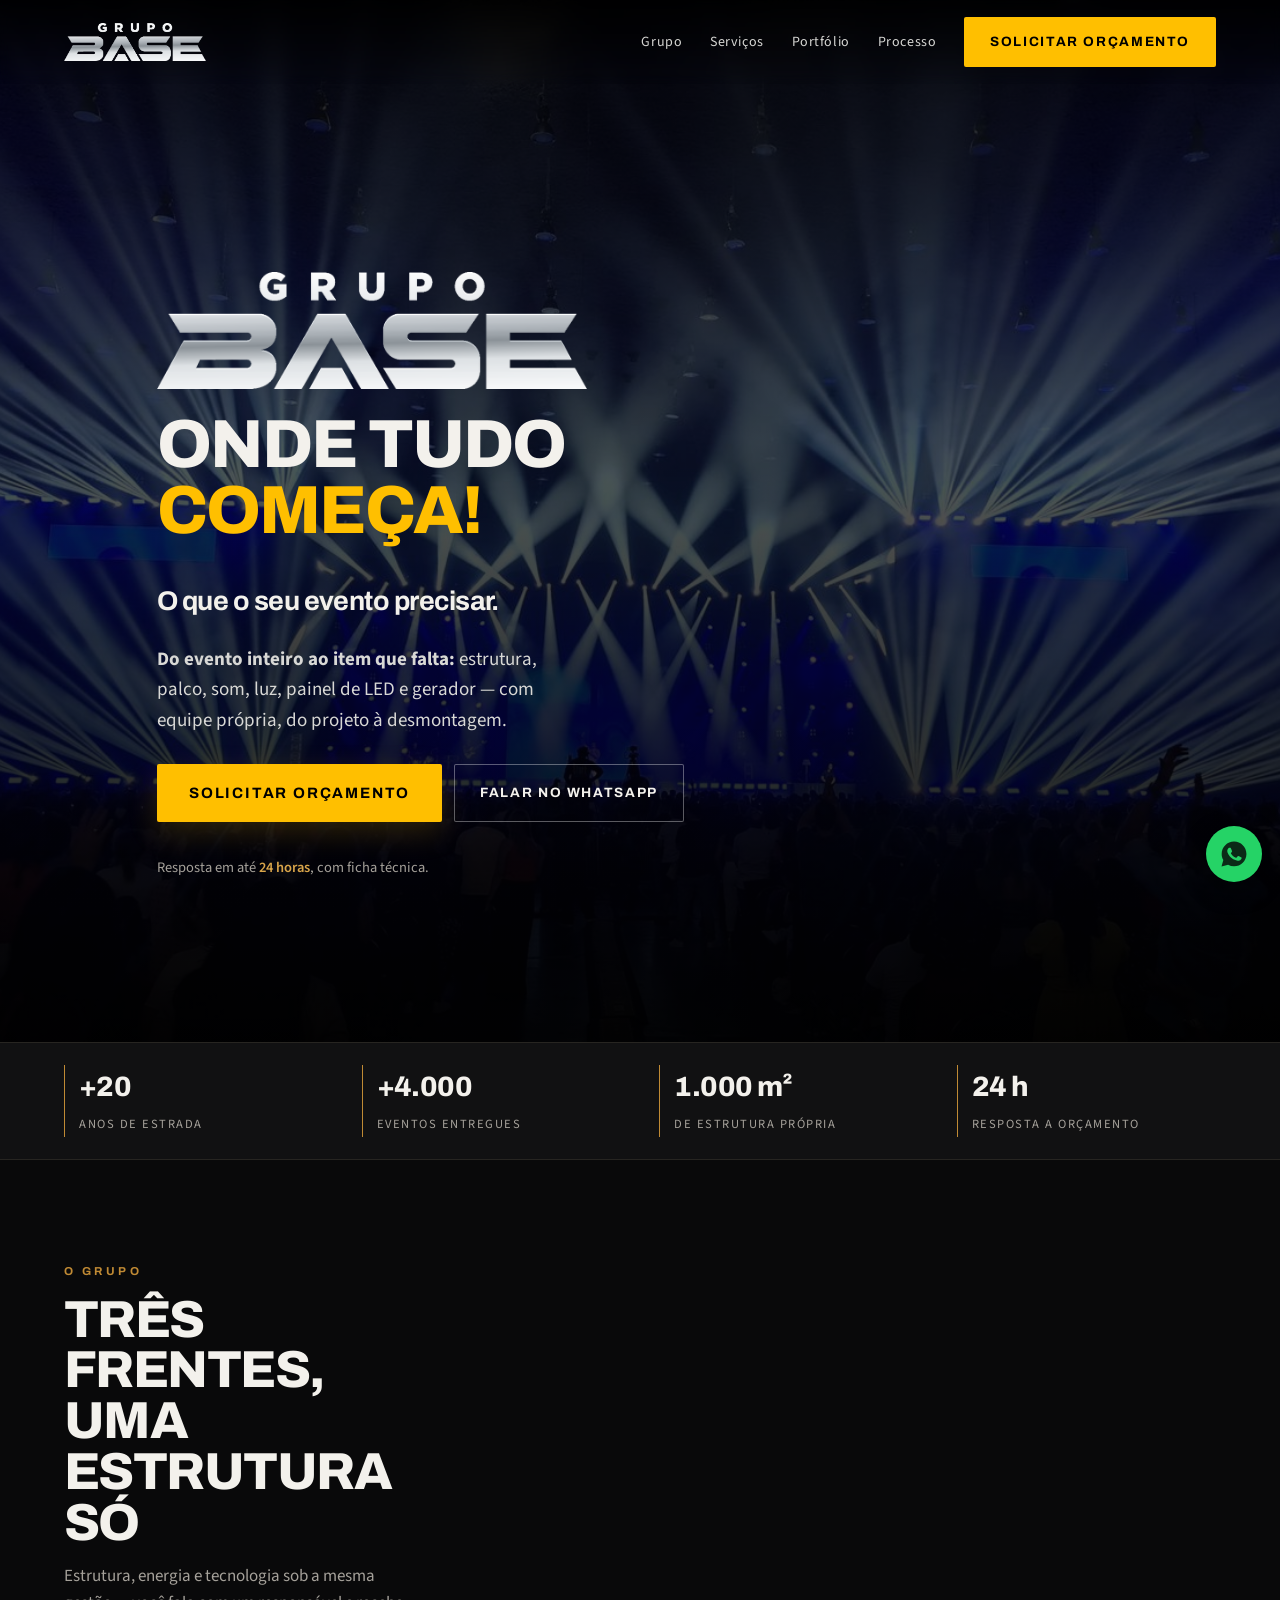
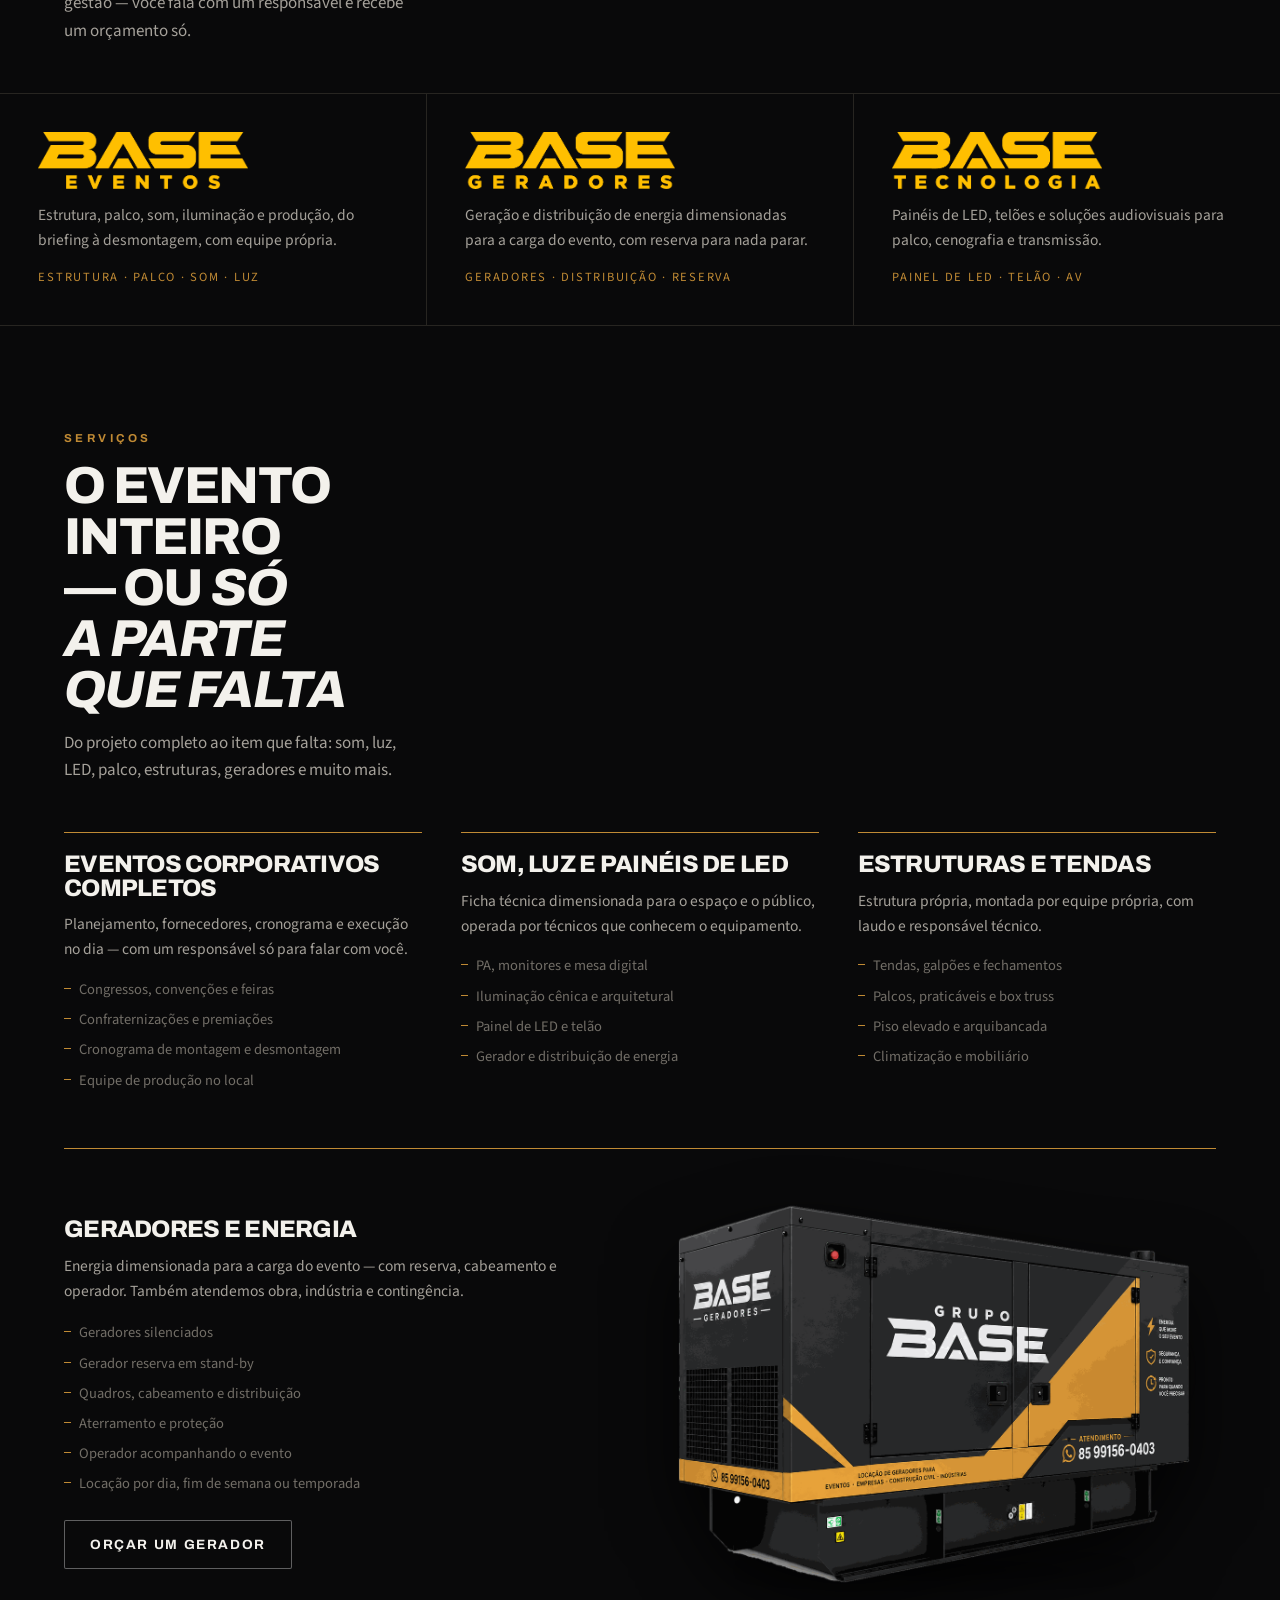
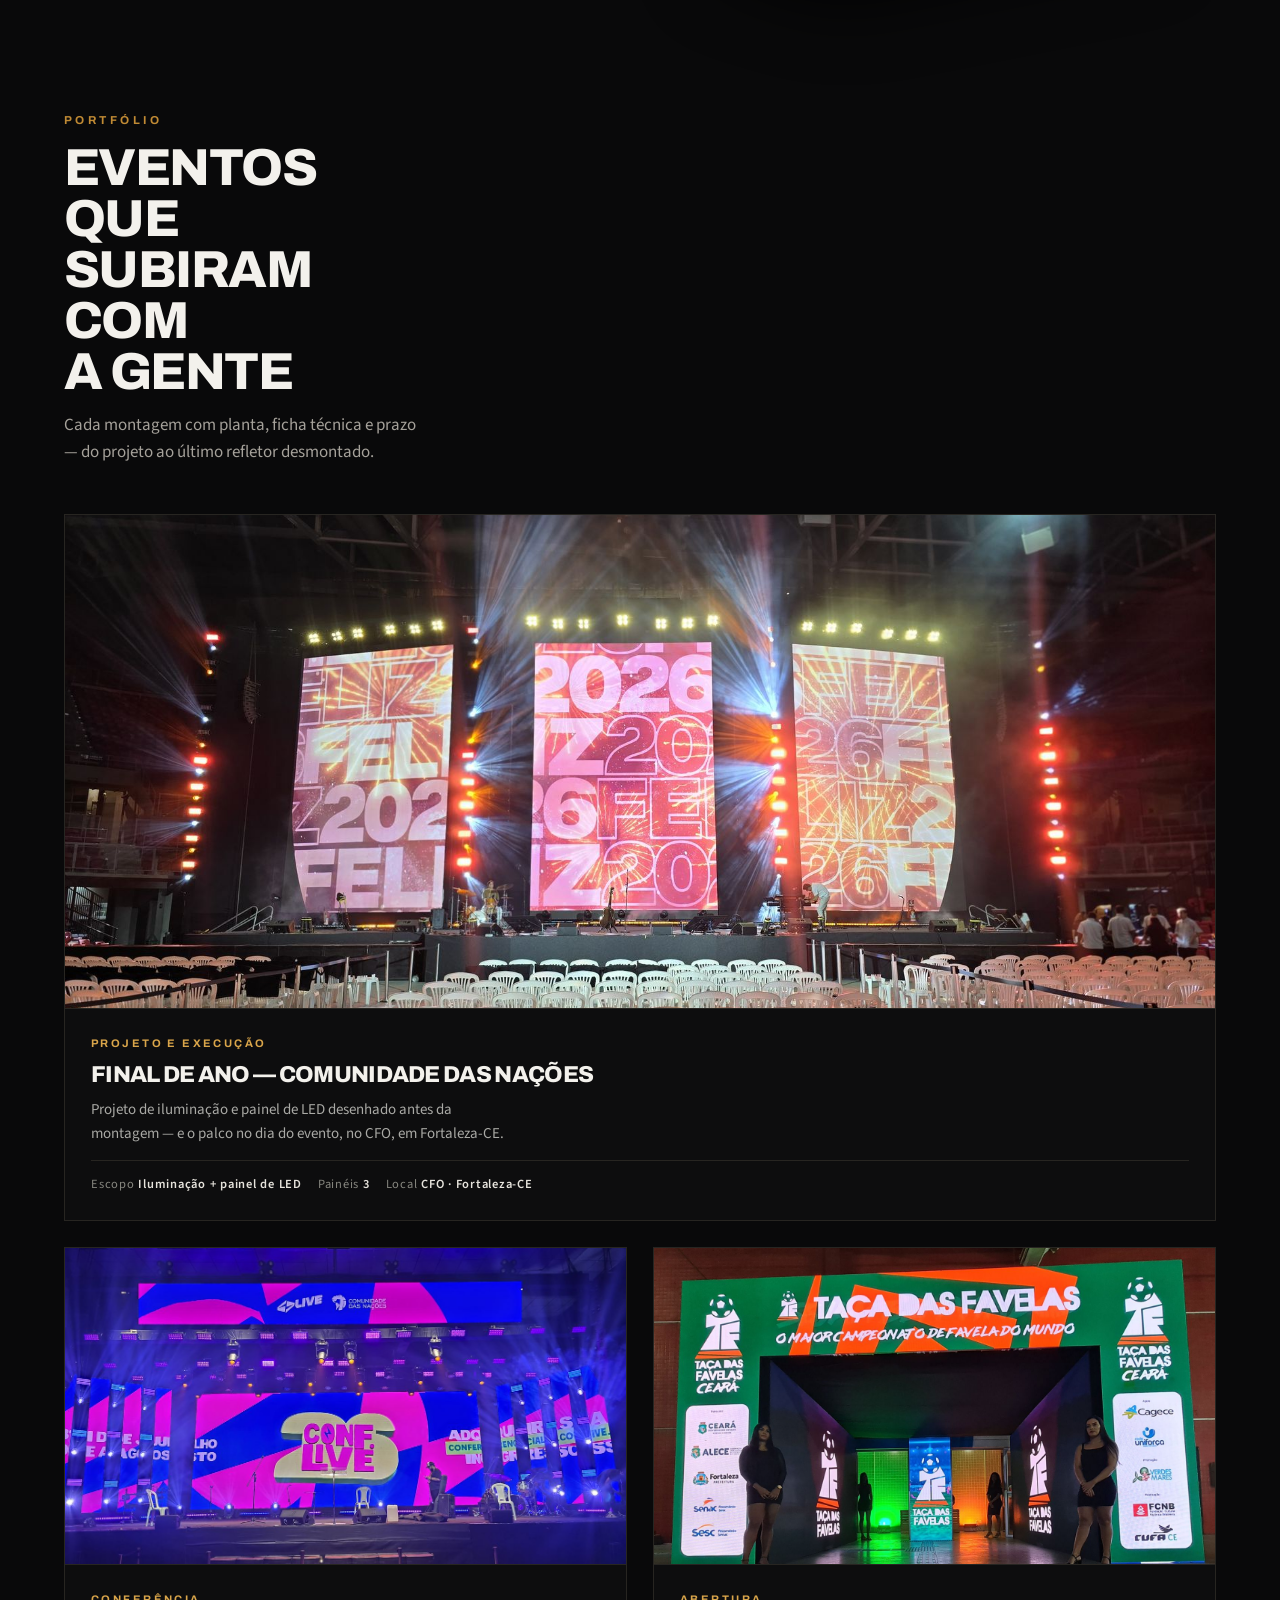
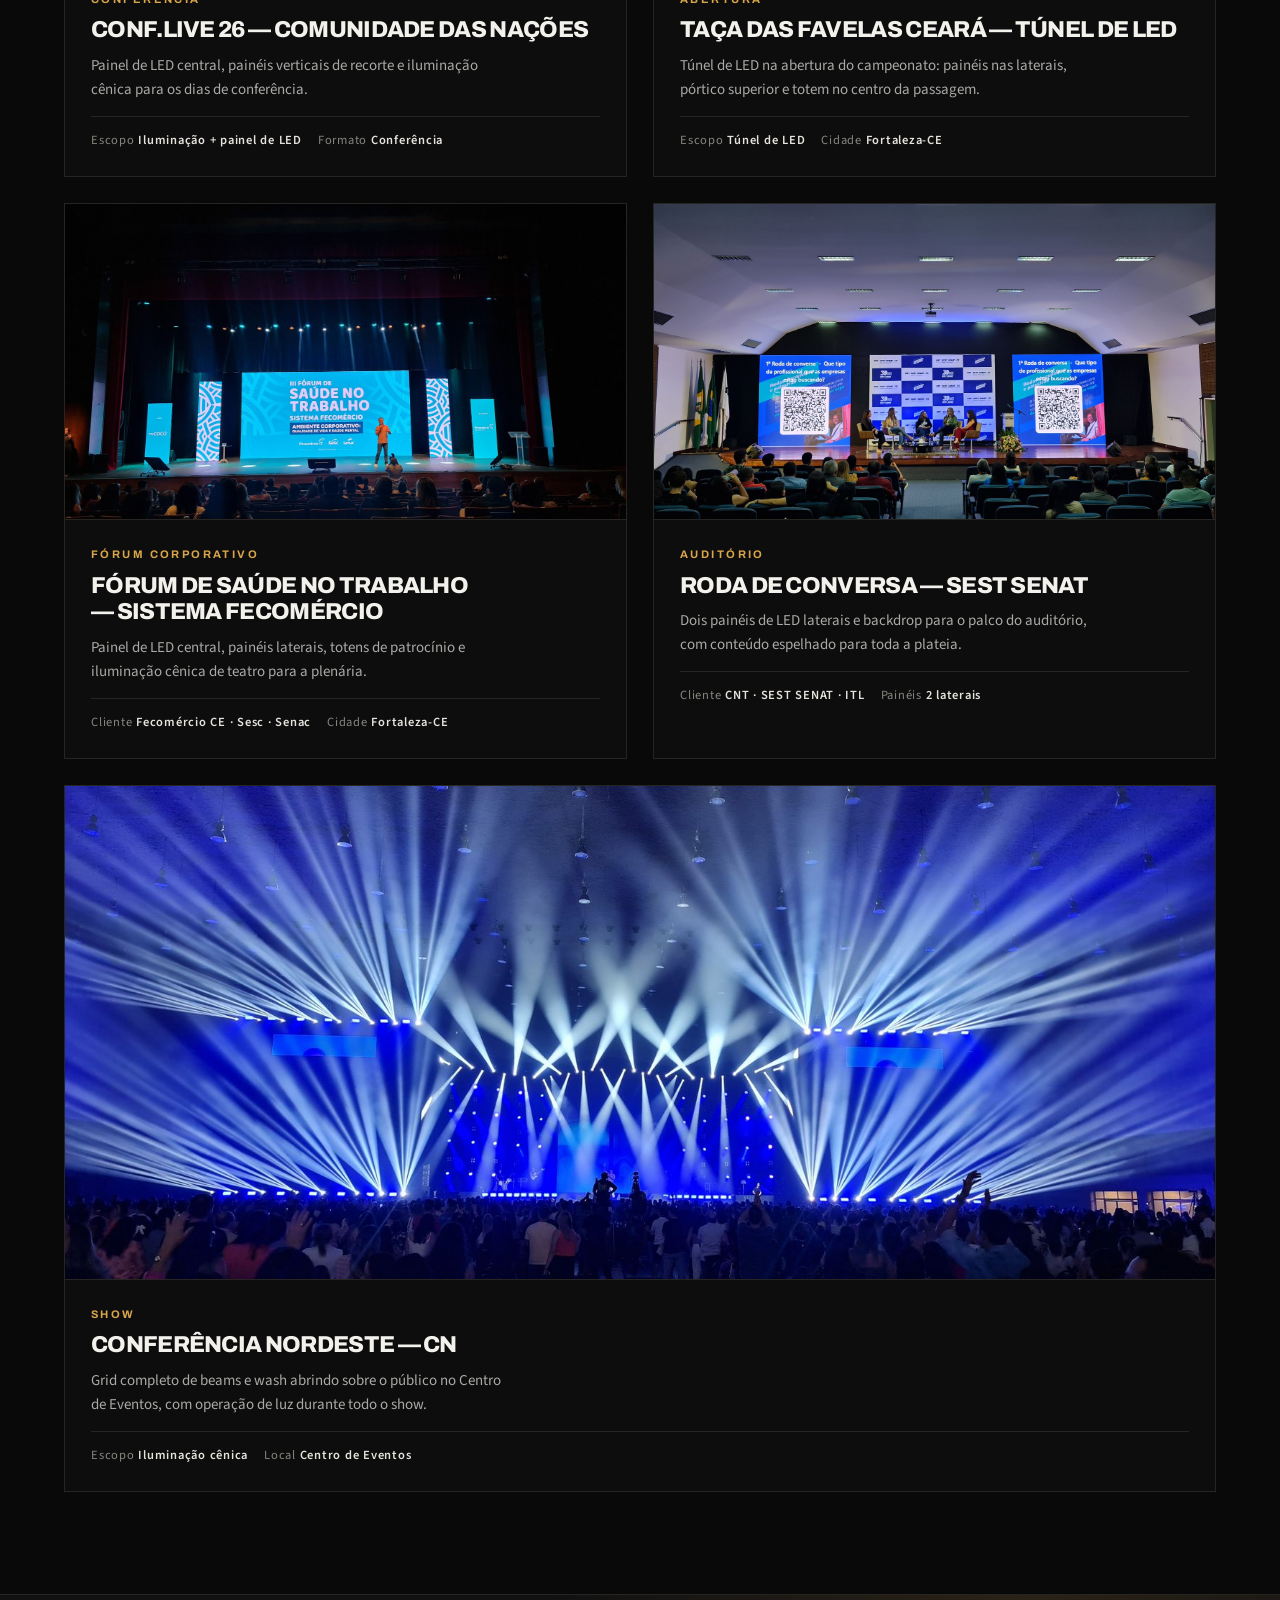
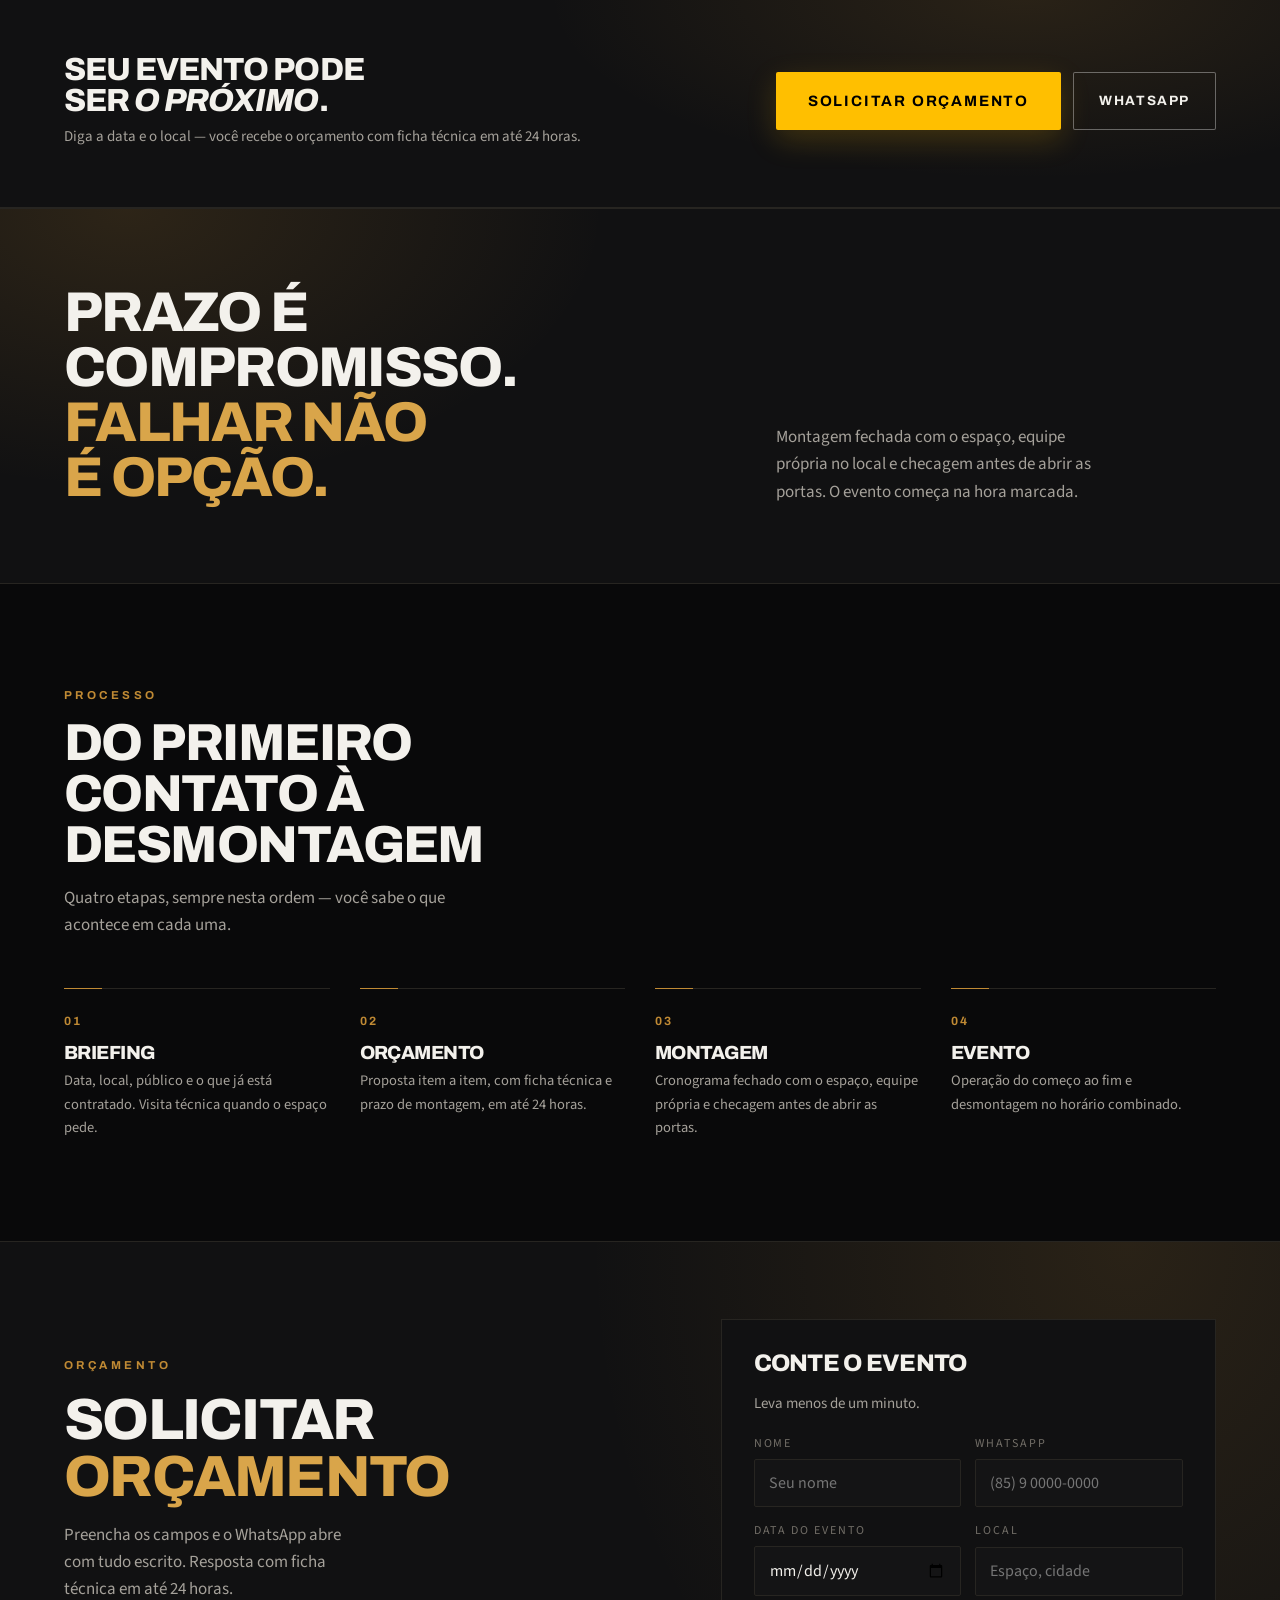
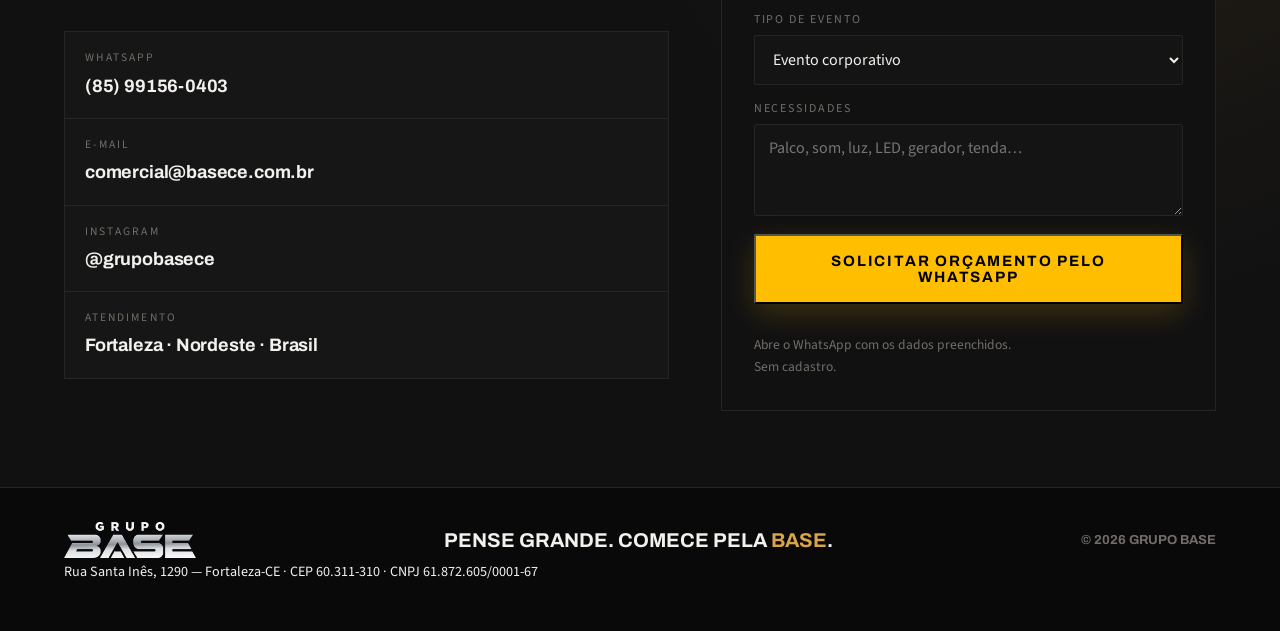
==== index.html @ 8da683ae "Bloco de geradores com a foto da maquina - Foto do gerador recortada do fundo branco, com brilho amb" ====
<!DOCTYPE html>
<html lang="pt-BR">
<head>
<meta charset="utf-8">
<meta name="viewport" content="width=device-width, initial-scale=1">
<title>Grupo BASE — Estrutura, palco, som, luz e LED para eventos</title>
<meta name="description" content="Grupo BASE — do evento inteiro ao item que falta: estrutura, palco, som, luz, painel de LED e gerador, com equipe própria. Orçamento com ficha técnica em até 24 horas.">
<meta name="theme-color" content="#09090A">
<meta name="author" content="Grupo BASE">
<link rel="canonical" href="https://www.basece.com.br/">
<meta property="og:type" content="website">
<meta property="og:site_name" content="Grupo BASE">
<meta property="og:title" content="Grupo BASE — Onde tudo começa!">
<meta property="og:description" content="Do evento inteiro ao item que falta: estrutura, palco, som, luz, painel de LED e gerador, com equipe própria.">
<meta property="og:locale" content="pt_BR">
<meta property="og:url" content="https://www.basece.com.br/">
<meta property="og:image" content="https://www.basece.com.br/assets/img/og-cover.jpg">
<meta name="twitter:card" content="summary_large_image">
<meta name="twitter:title" content="Grupo BASE — Onde tudo começa!">
<meta name="twitter:description" content="Do evento inteiro ao item que falta: estrutura, palco, som, luz, painel de LED e gerador.">
<meta name="twitter:image" content="https://www.basece.com.br/assets/img/og-cover.jpg">
<link rel="icon" href="assets/img/favicon.png" type="image/png">
<link rel="apple-touch-icon" href="assets/img/apple-touch-icon.png">
<link rel="manifest" href="site.webmanifest">
<link rel="preconnect" href="https://fonts.googleapis.com">
<link rel="preconnect" href="https://fonts.gstatic.com" crossorigin>
<link rel="stylesheet" href="https://fonts.googleapis.com/css2?family=Archivo:wght@500;700;800&family=Source+Sans+3:wght@300;400;600&display=swap">
<link rel="stylesheet" href="assets/css/site.css">
<script type="application/ld+json">
{
  "@context": "https://schema.org",
  "@type": "LocalBusiness",
  "name": "Grupo BASE",
  "description": "Estrutura, palco, som, luz, painel de LED e gerador para eventos, com equipe própria.",
  "url": "https://www.basece.com.br/",
  "email": "comercial@basece.com.br",
  "telephone": "+55-85-99156-0403",
  "image": "https://www.basece.com.br/assets/img/og-cover.jpg",
  "areaServed": ["Fortaleza", "Ceará", "Nordeste", "Brasil"],
  "address": {
    "@type": "PostalAddress",
    "streetAddress": "Rua Santa Inês, 1290",
    "postalCode": "60311-310",
    "addressLocality": "Fortaleza",
    "addressRegion": "CE",
    "addressCountry": "BR"
  }
}
</script>
</head>
<body>

<header class="nav"><div class="wrap nav-in">
  <a class="mk mk--nav" href="#topo" aria-label="Grupo BASE"><img src="assets/img/logo-grupo-base.png" alt="Grupo BASE" width="966" height="261"></a>
  <a class="l" href="#grupo">Grupo</a>
  <a class="l" href="#servicos">Serviços</a>
  <a class="l" href="#trabalhos">Portfólio</a>
  <a class="l" href="#processo">Processo</a>
  <a class="btn" href="#orcamento">Solicitar orçamento</a>
</div></header>

<main id="topo">
  <section class="hero">
    <div class="hero-bg"><img src="assets/img/portfolio/conferencia-nordeste.jpg" alt="Grid de luz abrindo sobre o público na Conferência Nordeste"></div>
    <div class="wrap hero-in">
      <span class="mk mk--hero"><img src="assets/img/logo-grupo-base.png" alt="Grupo BASE" width="966" height="261"></span>
      <h1>Onde tudo <em>começa!</em></h1>
      <p class="precisa">O que o seu evento precisar.</p>
      <p class="posic"><strong>Do evento inteiro ao item que falta:</strong> estrutura, palco, som, luz, painel de LED e gerador — com equipe própria, do projeto à desmontagem.</p>
      <div class="acts">
        <a class="btn big" href="#orcamento">Solicitar orçamento</a>
        <a class="btn ghost" href="https://wa.me/5585991560403?text=Ol%C3%A1%21%20Gostaria%20de%20um%20or%C3%A7amento%20para%20um%20evento." target="_blank" rel="noopener">Falar no WhatsApp</a>
      </div>
      <p class="nota">Resposta em até <b>24 horas</b>, com ficha técnica.</p>
    </div>
  </section>

  <div class="ticker"><div class="wrap ticker-in">
    <div class="tk"><b>+20</b><span>anos de estrada</span></div><div class="tk"><b>+4.000</b><span>eventos entregues</span></div><div class="tk"><b>1.000 m²</b><span>de estrutura própria</span></div><div class="tk"><b>24 h</b><span>resposta a orçamento</span></div>
  </div></div>

  <section id="grupo" style="padding-bottom:0"><div class="wrap">
    <div class="head"><span class="eyebrow">O Grupo</span><h2>Três frentes, uma estrutura só</h2>
      <p>Estrutura, energia e tecnologia sob a mesma gestão — você fala com um responsável e recebe um orçamento só.</p></div>
  </div>
  <div class="brands"><article class="brand"><img src="assets/img/marca-eventos.png" alt="Base Eventos"><p>Estrutura, palco, som, iluminação e produção, do briefing à desmontagem, com equipe própria.</p><span>Estrutura · Palco · Som · Luz</span></article><article class="brand"><img src="assets/img/marca-geradores.png" alt="Base Geradores"><p>Geração e distribuição de energia dimensionadas para a carga do evento, com reserva para nada parar.</p><span>Geradores · Distribuição · Reserva</span></article><article class="brand"><img src="assets/img/marca-tecnologia.png" alt="Base Tecnologia"><p>Painéis de LED, telões e soluções audiovisuais para palco, cenografia e transmissão.</p><span>Painel de LED · Telão · AV</span></article></div></section>

  <section id="servicos"><div class="wrap">
    <div class="head"><span class="eyebrow">Serviços</span><h2>O evento inteiro — ou <em>só a parte que falta</em></h2>
      <p>Do projeto completo ao item que falta: som, luz, LED, palco, estruturas, geradores e muito mais.</p></div>
    <div class="svcs"><article class="svc"><h3>Eventos corporativos completos</h3><p>Planejamento, fornecedores, cronograma e execução no dia — com um responsável só para falar com você.</p><ul><li>Congressos, convenções e feiras</li><li>Confraternizações e premiações</li><li>Cronograma de montagem e desmontagem</li><li>Equipe de produção no local</li></ul></article><article class="svc"><h3>Som, luz e painéis de LED</h3><p>Ficha técnica dimensionada para o espaço e o público, operada por técnicos que conhecem o equipamento.</p><ul><li>PA, monitores e mesa digital</li><li>Iluminação cênica e arquitetural</li><li>Painel de LED e telão</li><li>Gerador e distribuição de energia</li></ul></article><article class="svc"><h3>Estruturas e tendas</h3><p>Estrutura própria, montada por equipe própria, com laudo e responsável técnico.</p><ul><li>Tendas, galpões e fechamentos</li><li>Palcos, praticáveis e box truss</li><li>Piso elevado e arquibancada</li><li>Climatização e mobiliário</li></ul></article><article class="svc svc--wide">
          <div class="svc-wide-txt">
            <h3>Geradores e energia</h3>
            <p>Energia dimensionada para a carga do evento — com reserva, cabeamento e operador. Também atendemos obra, indústria e contingência.</p>
            <ul><li>Geradores silenciados</li><li>Gerador reserva em stand-by</li><li>Quadros, cabeamento e distribuição</li><li>Aterramento e proteção</li><li>Operador acompanhando o evento</li><li>Locação por dia, fim de semana ou temporada</li></ul>
            <a class="btn ghost svc-wide-cta" href="#orcamento">Orçar um gerador</a>
          </div>
          <figure class="svc-wide-foto">
            <img loading="lazy" src="assets/img/gerador-base.png" alt="Gerador silenciado da frota Base Geradores, com a identidade do Grupo BASE" width="1100" height="811">
          </figure>
        </article></div>
  </div></section>

  <section id="trabalhos" style="padding-top:0"><div class="wrap">
    <div class="head"><span class="eyebrow">Portfólio</span><h2>Eventos que subiram com a gente</h2>
      <p>Cada montagem com planta, ficha técnica e prazo — do projeto ao último refletor desmontado.</p></div>
    <div class="reel">
              <a class="shotcard tall" href="#orcamento">
          <figure><img loading="lazy" src="assets/img/portfolio/cn-final-ano-execucao.jpg" alt="Final de ano — Comunidade das Nações"></figure>
          <div class="ov"><span class="k">Projeto e execução</span><h3>Final de ano — Comunidade das Nações</h3>
            <p>Projeto de iluminação e painel de LED desenhado antes da montagem — e o palco no dia do evento, no CFO, em Fortaleza-CE.</p><div class="fx"><span>Escopo <b>Iluminação + painel de LED</b></span><span>Painéis <b>3</b></span><span>Local <b>CFO · Fortaleza-CE</b></span></div></div>
        </a>
      <div class="row2">        <a class="shotcard " href="#orcamento">
          <figure><img loading="lazy" src="assets/img/portfolio/conf-live-26.jpg" alt="CONF.LIVE 26 — Comunidade das Nações"></figure>
          <div class="ov"><span class="k">Conferência</span><h3>CONF.LIVE 26 — Comunidade das Nações</h3>
            <p>Painel de LED central, painéis verticais de recorte e iluminação cênica para os dias de conferência.</p><div class="fx"><span>Escopo <b>Iluminação + painel de LED</b></span><span>Formato <b>Conferência</b></span></div></div>
        </a>        <a class="shotcard " href="#orcamento">
          <figure><img loading="lazy" src="assets/img/portfolio/taca-favelas-tunel-led.jpg" alt="Taça das Favelas Ceará — túnel de LED"></figure>
          <div class="ov"><span class="k">Abertura</span><h3>Taça das Favelas Ceará — túnel de LED</h3>
            <p>Túnel de LED na abertura do campeonato: painéis nas laterais, pórtico superior e totem no centro da passagem.</p><div class="fx"><span>Escopo <b>Túnel de LED</b></span><span>Cidade <b>Fortaleza-CE</b></span></div></div>
        </a></div>
      <div class="row2">        <a class="shotcard " href="#orcamento">
          <figure><img loading="lazy" src="assets/img/portfolio/forum-saude-fecomercio.jpg" alt="Fórum de Saúde no Trabalho — Sistema Fecomércio"></figure>
          <div class="ov"><span class="k">Fórum corporativo</span><h3>Fórum de Saúde no Trabalho — Sistema Fecomércio</h3>
            <p>Painel de LED central, painéis laterais, totens de patrocínio e iluminação cênica de teatro para a plenária.</p><div class="fx"><span>Cliente <b>Fecomércio CE · Sesc · Senac</b></span><span>Cidade <b>Fortaleza-CE</b></span></div></div>
        </a>        <a class="shotcard " href="#orcamento">
          <figure><img loading="lazy" src="assets/img/portfolio/sest-senat.jpg" alt="Roda de conversa — SEST SENAT"></figure>
          <div class="ov"><span class="k">Auditório</span><h3>Roda de conversa — SEST SENAT</h3>
            <p>Dois painéis de LED laterais e backdrop para o palco do auditório, com conteúdo espelhado para toda a plateia.</p><div class="fx"><span>Cliente <b>CNT · SEST SENAT · ITL</b></span><span>Painéis <b>2 laterais</b></span></div></div>
        </a></div>
              <a class="shotcard tall" href="#orcamento">
          <figure><img loading="lazy" src="assets/img/portfolio/conferencia-nordeste.jpg" alt="Conferência Nordeste — CN"></figure>
          <div class="ov"><span class="k">Show</span><h3>Conferência Nordeste — CN</h3>
            <p>Grid completo de beams e wash abrindo sobre o público no Centro de Eventos, com operação de luz durante todo o show.</p><div class="fx"><span>Escopo <b>Iluminação cênica</b></span><span>Local <b>Centro de Eventos</b></span></div></div>
        </a>
    </div>
  </div></section>

  <div class="ctaband"><div class="wrap ctaband-in">
    <div><h3>Seu evento pode ser <em>o próximo</em>.</h3>
      <p>Diga a data e o local — você recebe o orçamento com ficha técnica em até 24 horas.</p></div>
    <div class="acts">
      <a class="btn big" href="#orcamento">Solicitar orçamento</a>
      <a class="btn ghost" href="https://wa.me/5585991560403?text=Ol%C3%A1%21%20Gostaria%20de%20um%20or%C3%A7amento%20para%20um%20evento." target="_blank" rel="noopener">WhatsApp</a>
    </div>
  </div></div>

  <div class="claim"><div class="wrap claim-in">
    <h2>Prazo é compromisso. <em>Falhar não é opção.</em></h2>
    <p>Montagem fechada com o espaço, equipe própria no local e checagem antes de abrir as portas. O evento começa na hora marcada.</p>
  </div></div>

  <section id="processo"><div class="wrap">
    <div class="head"><span class="eyebrow">Processo</span><h2>Do primeiro contato à desmontagem</h2>
      <p>Quatro etapas, sempre nesta ordem — você sabe o que acontece em cada uma.</p></div>
    <div class="flow">
      <div class="st"><b></b><h3>Briefing</h3><p>Data, local, público e o que já está contratado. Visita técnica quando o espaço pede.</p></div><div class="st"><b></b><h3>Orçamento</h3><p>Proposta item a item, com ficha técnica e prazo de montagem, em até 24 horas.</p></div><div class="st"><b></b><h3>Montagem</h3><p>Cronograma fechado com o espaço, equipe própria e checagem antes de abrir as portas.</p></div><div class="st"><b></b><h3>Evento</h3><p>Operação do começo ao fim e desmontagem no horário combinado.</p></div>
    </div>
  </div></section>

  <div class="cta" id="orcamento"><div class="wrap cta-in">
    <div>
      <span class="eyebrow">Orçamento</span>
      <h2 style="margin-top:14px">Solicitar <em>orçamento</em></h2>
      <p>Preencha os campos e o WhatsApp abre com tudo escrito. Resposta com ficha técnica em até 24 horas.</p>
      <div class="rows" style="margin-top:28px">
        <a href="https://wa.me/5585991560403?text=Ol%C3%A1%21%20Gostaria%20de%20um%20or%C3%A7amento%20para%20um%20evento." target="_blank" rel="noopener"><span>WhatsApp</span><b>(85) 99156-0403</b></a>
        <a href="mailto:comercial@basece.com.br"><span>E-mail</span><b>comercial@basece.com.br</b></a>
        <a href="https://instagram.com/grupobasece" target="_blank" rel="noopener"><span>Instagram</span><b>@grupobasece</b></a>
        <div><span>Atendimento</span><b>Fortaleza · Nordeste · Brasil</b></div>
      </div>
    </div>
    <div class="form-wrap">
      <h3>Conte o evento</h3>
      <p class="sub">Leva menos de um minuto.</p>
      <form class="form" id="form-orcamento">
        <div class="duo">
          <label>Nome<input name="nome" type="text" required placeholder="Seu nome"></label>
          <label>WhatsApp<input name="whats" type="tel" required placeholder="(85) 9 0000-0000"></label>
        </div>
        <div class="duo">
          <label>Data do evento<input name="data" type="date"></label>
          <label>Local<input name="local" type="text" placeholder="Espaço, cidade"></label>
        </div>
        <label>Tipo de evento
          <select name="tipo">
            <option>Evento corporativo</option><option>Congresso ou convenção</option>
            <option>Confraternização</option><option>Show</option><option>Feira</option>
            <option>Locação de gerador</option><option>Outro</option>
          </select>
        </label>
        <label>Necessidades<textarea name="necessidades" placeholder="Palco, som, luz, LED, gerador, tenda…"></textarea></label>
        <button class="btn big send" type="submit">Solicitar orçamento pelo WhatsApp</button>
        <p class="hint">Abre o WhatsApp com os dados preenchidos. Sem cadastro.</p>
      </form>
    </div>
  </div></div>
</main>

<a class="wafloat" href="https://wa.me/5585991560403?text=Ol%C3%A1%21%20Gostaria%20de%20um%20or%C3%A7amento%20para%20um%20evento." target="_blank" rel="noopener" aria-label="Falar no WhatsApp"><svg viewBox="0 0 24 24" aria-hidden="true"><path d="M12.04 2c-5.46 0-9.9 4.44-9.9 9.9 0 1.75.46 3.45 1.32 4.95L2 22l5.3-1.39a9.86 9.86 0 0 0 4.74 1.21h.01c5.46 0 9.9-4.44 9.9-9.9S17.5 2 12.04 2zm5.8 14.05c-.24.68-1.42 1.3-1.95 1.34-.52.05-1 .24-3.37-.7-2.84-1.12-4.63-3.98-4.77-4.17-.14-.19-1.14-1.51-1.14-2.88s.72-2.05.98-2.33c.26-.28.56-.35.75-.35h.54c.17 0 .41-.07.64.49.24.56.81 1.95.88 2.09.07.14.12.3.02.49-.1.19-.14.3-.28.47-.14.16-.3.36-.42.48-.14.14-.29.29-.12.57.17.28.74 1.22 1.59 1.98 1.09.97 2.01 1.27 2.29 1.41.28.14.45.12.61-.07.17-.19.7-.82.89-1.1.19-.28.37-.23.63-.14.26.09 1.64.77 1.92.91.28.14.47.21.54.33.07.12.07.68-.17 1.36z"/></svg></a>

<footer><div class="wrap">
  <div class="foot">
    <span class="mk mk--foot"><img src="assets/img/logo-grupo-base.png" alt="Grupo BASE" width="966" height="261"></span>
    <p class="sig">Pense grande. Comece pela <em>BASE</em>.</p>
    <p class="sig" style="font-size:13px;color:#726E67">© <span id="ano">2026</span> Grupo BASE</p>
  </div>
  <small>Rua Santa Inês, 1290 — Fortaleza-CE · CEP 60.311-310 · CNPJ 61.872.605/0001-67</small>
</div></footer>
<script src="assets/js/site.js" defer></script>
</body>
</html>
---- assets/css/site.css ----
:root{
  --bg:#09090A; --bg-2:#111112; --line:#272521; --line-soft:#1A1917;
  --ink:#F3F1EC; --mute:#A5A19A; --dim:#726E67;
  --y:#FFBF00; --amber:#C08A34; --amber-lt:#D9A54A;
  --disp:"Archivo","Arial Black",sans-serif; --sans:"Source Sans 3","Myriad Pro",Arial,sans-serif;
  --g:clamp(18px,5vw,76px); --max:1340px;
}
*{box-sizing:border-box}
body{margin:0;background:var(--bg);color:var(--ink);font-family:var(--sans);font-size:17px;line-height:1.6;-webkit-font-smoothing:antialiased}
img{max-width:100%;display:block}
p{margin:0}
a{color:inherit}
h1,h2,h3{margin:0;font-family:var(--disp);font-weight:800;line-height:.98;letter-spacing:-.03em;text-transform:uppercase;text-wrap:balance}
.wrap{max-width:var(--max);margin:0 auto;padding-inline:var(--g)}
.eyebrow{font-family:var(--disp);font-weight:700;font-size:11.5px;letter-spacing:.3em;text-transform:uppercase;color:var(--amber)}
.btn{display:inline-flex;align-items:center;gap:8px;font-family:var(--disp);font-weight:700;font-size:13.5px;letter-spacing:.12em;
  text-transform:uppercase;text-decoration:none;padding:14px 26px;background:var(--y);color:#000;border-radius:2px;transition:background .2s,color .2s}
.btn:hover{background:#fff}
.btn.ghost{background:transparent;color:var(--ink);box-shadow:inset 0 0 0 1px rgba(255,255,255,.35)}
.btn.ghost:hover{box-shadow:inset 0 0 0 1px var(--y);color:var(--y);background:transparent}

.nav{position:fixed;top:0;left:0;right:0;z-index:60;background:linear-gradient(180deg,rgba(0,0,0,.85),transparent);backdrop-filter:blur(6px)}
.nav-in{display:flex;align-items:center;gap:28px;min-height:84px}
.nav .mk{margin-right:auto}
.mk{display:inline-block;line-height:0;text-decoration:none}
.mk img{width:100%}
.mk .g{display:block;font-family:var(--disp);font-weight:700;text-transform:uppercase;line-height:1;margin-bottom:.2em;
  background:linear-gradient(168deg,#FDFDFD,#C9CDD1 28%,#80868C 54%,#555A5F 64%,#BFC4C8 84%,#EFF1F2);
  -webkit-background-clip:text;background-clip:text;color:transparent}
.mk--nav{width:142px}
.mk--nav .g{font-size:12.5px;letter-spacing:.3em}
.mk--hero{width:min(100%,430px)}
.mk--hero .g{font-size:clamp(13px,1.6vw,18px);letter-spacing:.34em}
.mk--foot{width:132px}
.mk--foot .g{font-size:12px;letter-spacing:.3em}
.nav a.l{font-size:14px;letter-spacing:.04em;text-decoration:none;color:#D6D6D3}
.nav a.l:hover{color:var(--y)}

/* hero cinematográfico */
.hero{position:relative;min-height:min(84vh,680px);display:grid;align-items:end;overflow:hidden;border-bottom:1px solid var(--line)}
.hero-bg{position:absolute;inset:0}
.hero-bg img{width:100%;height:100%;object-fit:cover;opacity:.52}
.hero-bg::after{content:"";position:absolute;inset:0;
  background:linear-gradient(180deg,rgba(0,0,0,.75) 0%,rgba(0,0,0,.35) 42%,rgba(0,0,0,.92) 100%)}
.hero-in{position:relative;padding-block:clamp(120px,16vw,170px) clamp(34px,5vw,60px);display:grid;gap:22px}

.hero h1{font-size:clamp(34px,5.6vw,68px);max-width:17ch}
.hero h1 em{font-style:normal;color:var(--y)}
.hero p{color:#D8D8D5;max-width:48ch;font-size:clamp(16px,1.6vw,19px)}
.acts{display:flex;flex-wrap:wrap;gap:12px;margin-top:6px}

.ticker{border-bottom:1px solid var(--line);background:var(--bg-2)}
.ticker-in{display:grid;grid-template-columns:repeat(4,1fr);gap:clamp(14px,3vw,40px);padding-block:22px}
.tk b{font-family:var(--disp);font-weight:800;font-size:clamp(20px,2.4vw,28px);color:var(--ink);display:block;font-variant-numeric:tabular-nums;letter-spacing:-.02em}
.tk span{font-size:12.5px;letter-spacing:.12em;text-transform:uppercase;color:var(--mute)}
.tk{padding-left:14px;border-left:1px solid var(--amber)}

section{padding-block:clamp(56px,8vw,112px)}
.head{display:grid;gap:14px;max-width:44ch;margin-bottom:clamp(28px,4vw,48px)}
.head h2{font-size:clamp(28px,4.6vw,52px)}
.head p{color:var(--mute)}

/* marcas em faixa */
.brands{display:grid;grid-template-columns:repeat(3,1fr);gap:1px;background:var(--line);border-block:1px solid var(--line)}
.brand{background:var(--bg);padding:clamp(26px,3vw,40px);display:grid;gap:14px;align-content:start;transition:background .3s}
.brand:hover{background:var(--bg-2)}
.brand img{width:min(100%,210px)}
.brand p{color:var(--mute);font-size:15.5px}
.brand span{font-size:12.5px;letter-spacing:.14em;text-transform:uppercase;color:var(--amber)}

/* trabalhos cinematográficos */
.reel{display:grid;gap:clamp(16px,2.2vw,26px)}
.row2{display:grid;grid-template-columns:1fr 1fr;gap:clamp(16px,2.2vw,26px)}
.shotcard{display:grid;grid-template-rows:auto 1fr;text-decoration:none;background:#0d0d0e;border:1px solid var(--line);overflow:hidden;transition:border-color .3s,background .3s}
.shotcard:hover{border-color:rgba(255,191,0,.34);background:#101011}
.shotcard figure{margin:0;overflow:hidden;background:#000}
.shotcard img{display:block;width:100%;height:auto;aspect-ratio:16/9;object-fit:cover;transition:transform .7s cubic-bezier(.2,.7,.2,1)}
.shotcard.tall img{aspect-ratio:21/9}
.shotcard:hover img{transform:scale(1.04)}
.shotcard .ov{padding:clamp(18px,2.1vw,26px);display:grid;align-content:start;border-top:1px solid var(--line)}
.shotcard .k{font-family:var(--disp);font-weight:700;font-size:11px;letter-spacing:.22em;text-transform:uppercase;color:var(--amber-lt)}
.shotcard h3{font-size:clamp(17px,1.8vw,23px);margin-top:9px;line-height:1.15}
.shotcard p{color:#A9A9A5;font-size:15px;margin-top:10px;max-width:60ch}
.shotcard .fx{display:flex;flex-wrap:wrap;gap:6px 16px;margin-top:14px;padding-top:13px;border-top:1px solid var(--line);font-size:12.5px;letter-spacing:.06em;color:#86867F}
.shotcard .fx b{color:#E6E3DC;font-weight:600}
.tall img{aspect-ratio:21/9}

/* serviços tipográficos */
.svcs{display:grid;grid-template-columns:repeat(3,1fr);gap:clamp(20px,3vw,44px)}
.svc{border-top:1px solid var(--amber);padding-top:20px}
.svc h3{font-size:clamp(19px,2.1vw,24px);margin-bottom:12px}
.svc p{color:var(--mute);font-size:15.5px}
.svc ul{margin:16px 0 0;padding:0;list-style:none;display:grid;gap:7px}
.svc li{font-size:14.5px;color:var(--dim);padding-left:15px;position:relative}
.svc li::before{content:"";position:absolute;left:0;top:10px;width:7px;height:1px;background:var(--amber)}

/* claim */
.claim{position:relative;border-block:1px solid var(--line);background:var(--bg-2);overflow:hidden}
.claim::before{content:"";position:absolute;inset:0;background:radial-gradient(60% 120% at 10% 0%,rgba(192,138,52,.16),transparent 62%)}
.claim-in{position:relative;padding-block:clamp(44px,6vw,86px);display:grid;grid-template-columns:1.2fr .8fr;gap:clamp(22px,4vw,52px);align-items:end}
.claim h2{font-size:clamp(28px,4.8vw,56px);max-width:15ch}
.claim h2 em{font-style:normal;color:var(--amber-lt)}
.claim p{color:var(--mute);max-width:40ch}

/* processo */
.flow{display:grid;grid-template-columns:repeat(4,1fr);gap:clamp(16px,2.4vw,30px);counter-reset:p}
.st{padding-top:18px;border-top:1px solid var(--line);position:relative}
.st::after{content:"";position:absolute;top:-1px;left:0;width:38px;height:1px;background:var(--amber)}
.st b{counter-increment:p;font-family:var(--disp);font-weight:700;font-size:12px;letter-spacing:.2em;color:var(--amber)}
.st b::before{content:"0" counter(p)}
.st h3{font-size:19px;margin:10px 0 7px}
.st p{color:var(--mute);font-size:14.5px}

/* contato amarelo */
.cta{background:var(--bg-2);color:var(--ink);border-top:1px solid var(--line);position:relative;overflow:hidden}
.cta::before{content:"";position:absolute;inset:0;background:radial-gradient(70% 130% at 88% 0%,rgba(192,138,52,.14),transparent 60%)}
.cta-in{position:relative;padding-block:clamp(44px,6vw,92px);display:grid;grid-template-columns:1.1fr .9fr;gap:clamp(24px,4vw,56px);align-items:center}
.cta h2{font-size:clamp(30px,5vw,58px);max-width:13ch;color:var(--ink)}
.cta h2 em{font-style:normal;color:var(--amber-lt)}
.cta p{margin-top:16px;color:var(--mute);max-width:38ch}

.rows{display:grid;gap:1px;background:var(--line);border:1px solid var(--line)}
.rows a,.rows div{background:#161617;padding:17px 20px;text-decoration:none;transition:background .2s}
.rows a:hover{background:#1F1F20}
.rows span{display:block;font-size:11.5px;letter-spacing:.18em;text-transform:uppercase;color:var(--dim);margin-bottom:4px}
.rows b{font-family:var(--disp);font-weight:700;font-size:18px;color:var(--ink);word-break:break-word;letter-spacing:-.01em}
.rows a:hover b{color:var(--amber-lt)}

footer{padding-block:34px 46px;border-top:1px solid var(--line)}
.foot{display:flex;flex-wrap:wrap;gap:18px 30px;align-items:center;justify-content:space-between}

.foot .sig{font-family:var(--disp);font-weight:700;font-size:clamp(15px,1.8vw,20px);text-transform:uppercase}
.foot .sig em{font-style:normal;color:var(--amber-lt)}
.foot small{display:block;margin-top:14px;color:var(--dim);font-size:13px}
a:focus-visible,.btn:focus-visible{outline:2px solid var(--y);outline-offset:3px}
@media (prefers-reduced-motion:reduce){*{transition:none!important}}
@media (max-width:900px){
  .nav a.l{display:none}
  .row2,.svcs,.claim-in,.cta-in,.brands{grid-template-columns:1fr}
  .flow{grid-template-columns:repeat(2,1fr)}
  .ticker-in{grid-template-columns:repeat(2,1fr);gap:18px}
}
@media (max-width:860px){
  /* no celular a foto aparece inteira e o texto vem embaixo */
  .tall img{aspect-ratio:16/10}
}
@media (max-width:560px){ .flow{grid-template-columns:1fr} }



/* ---- hero comercial ---- */
.hero .assin{font-family:var(--disp);font-weight:700;font-size:clamp(13px,1.5vw,16px);letter-spacing:.3em;
  text-transform:uppercase;color:var(--amber-lt);margin-top:4px}
.hero .precisa{font-family:var(--disp);font-weight:700;font-size:clamp(19px,2.3vw,27px);letter-spacing:-.02em;
  color:var(--ink);margin-top:14px}
.hero .nota{font-size:14.5px;color:var(--mute);margin-top:12px}
.hero .nota b{color:var(--amber-lt);font-weight:600}
.btn.big{font-size:15px;padding:17px 32px;box-shadow:0 10px 30px rgba(255,191,0,.18)}

/* ---- faixa de CTA repetida ---- */
.ctaband{border-block:1px solid var(--line);background:var(--bg-2);position:relative;overflow:hidden}
.ctaband::before{content:"";position:absolute;inset:0;background:radial-gradient(60% 140% at 80% 0%,rgba(192,138,52,.14),transparent 62%)}
.ctaband-in{position:relative;padding-block:clamp(34px,4.6vw,60px);display:flex;flex-wrap:wrap;gap:20px 32px;
  align-items:center;justify-content:space-between}
.ctaband h3{font-size:clamp(21px,2.8vw,32px);max-width:22ch}
.ctaband p{color:var(--mute);font-size:15px;margin-top:8px}
.ctaband .acts{margin-top:0}

/* ---- formulário ---- */
.form{display:grid;gap:14px}
.form .duo{display:grid;grid-template-columns:1fr 1fr;gap:14px}
.form label{display:grid;gap:6px;font-size:12px;letter-spacing:.16em;text-transform:uppercase;color:var(--dim)}
.form input,.form select,.form textarea{
  font-family:var(--sans);font-size:16px;color:var(--ink);background:#141415;
  border:1px solid var(--line);border-radius:2px;padding:12px 14px;width:100%}
.form textarea{min-height:92px;resize:vertical}
.form input:focus,.form select:focus,.form textarea:focus{outline:none;border-color:var(--amber);background:#17171A}
.form .send{margin-top:4px}
.form .hint{font-size:13.5px;color:var(--dim)}
.form-wrap{background:#111112;border:1px solid var(--line);padding:clamp(20px,3vw,32px)}
.form-wrap h3{font-size:clamp(19px,2.2vw,24px);margin-bottom:6px}
.form-wrap .sub{color:var(--mute);font-size:15px;margin-bottom:18px}

/* ---- whatsapp flutuante ---- */
.wafloat{position:fixed;right:18px;bottom:18px;z-index:80;width:56px;height:56px;border-radius:50%;
  background:#25D366;display:grid;place-items:center;box-shadow:0 8px 24px rgba(0,0,0,.45);transition:transform .2s}
.wafloat:hover{transform:scale(1.06)}
.wafloat svg{width:30px;height:30px;fill:#0B2A17}

@media (max-width:720px){
  .form .duo{grid-template-columns:1fr}
  .ctaband-in{flex-direction:column;align-items:flex-start}
}


/* card largo de geradores */
.svc--wide{grid-column:1/-1}
.svc--wide ul{columns:2;column-gap:32px}
.svc--wide li{break-inside:avoid}
@media (max-width:900px){ .svc--wide ul{columns:1} }

/* ---- correção: logo não pode estourar em flex/grid ---- */
.mk{max-width:100%;min-width:0;flex:0 0 auto}
.mk img{display:block;width:100%;height:auto;max-width:100%}
.nav-in{min-width:0}
.nav-in>*{min-width:0}
.hero-in>*{min-width:0;max-width:100%}
.mk--nav{width:clamp(108px,16vw,142px)}
.mk--hero{width:min(100%,430px)}
@media (max-width:560px){
  .mk--hero{width:min(100%,290px)}
  .mk--nav{width:104px}
  .nav-in{min-height:66px}
}
@media (max-width:560px){
  .nav .btn{font-size:11.5px;padding:11px 14px;letter-spacing:.08em;white-space:nowrap}
  .nav-in{gap:12px}
}

@media (max-width:860px){
  .shotcard img,.shotcard.tall img{aspect-ratio:16/10}
}

/* âncoras não ficam escondidas sob o menu fixo */
[id]{scroll-margin-top:100px}
@media (max-width:560px){ [id]{scroll-margin-top:78px} }

/* ---- bloco de geradores com a foto da maquina ---- */
.svc--wide{
  display:grid;grid-template-columns:minmax(0,1fr) minmax(0,1.05fr);
  align-items:center;gap:clamp(24px,4vw,56px);
  border-top:1px solid var(--amber);padding-top:clamp(22px,2.6vw,30px);margin-top:clamp(8px,1.5vw,18px)
}
.svc--wide ul{columns:auto}
.svc-wide-txt ul{margin-top:18px}
.svc-wide-cta{margin-top:24px;display:inline-flex}
.svc-wide-foto{position:relative;margin:0;display:grid;place-items:center;padding:clamp(10px,2vw,26px)}
.svc-wide-foto::before{
  content:"";position:absolute;inset:4% -2% 10% -2%;z-index:0;border-radius:50%;
  background:radial-gradient(60% 55% at 52% 48%,rgba(255,191,0,.17),rgba(255,191,0,.05) 46%,transparent 72%);
  filter:blur(6px)
}
.svc-wide-foto img{position:relative;z-index:1;width:100%;height:auto;max-width:620px;
  filter:drop-shadow(0 26px 34px rgba(0,0,0,.72))}
.svc-wide-foto::after{
  content:"";position:absolute;z-index:0;left:14%;right:14%;bottom:7%;height:16px;border-radius:50%;
  background:radial-gradient(closest-side,rgba(0,0,0,.72),transparent);filter:blur(7px)
}
@media (max-width:900px){
  .svc--wide{grid-template-columns:1fr;gap:18px}
  .svc-wide-foto{order:-1;padding:0 0 6px}
  .svc-wide-foto img{max-width:100%}
}
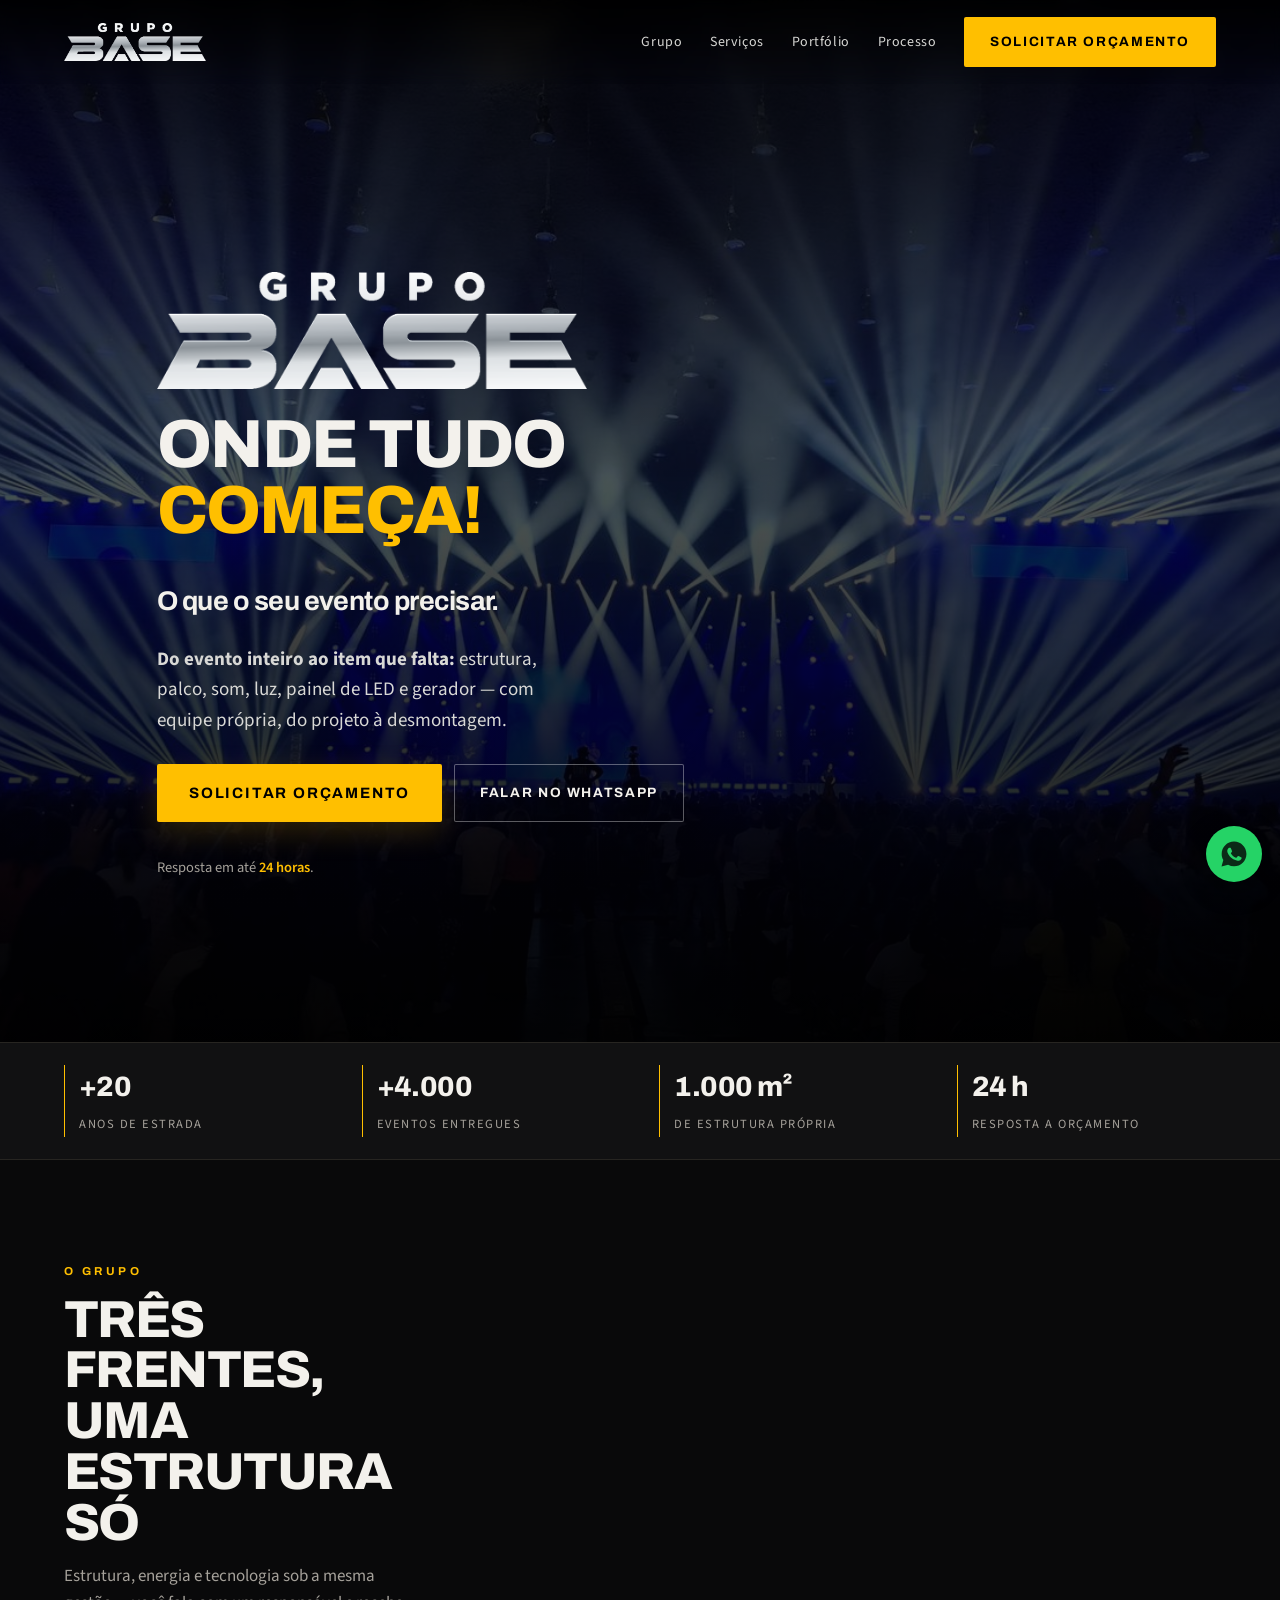
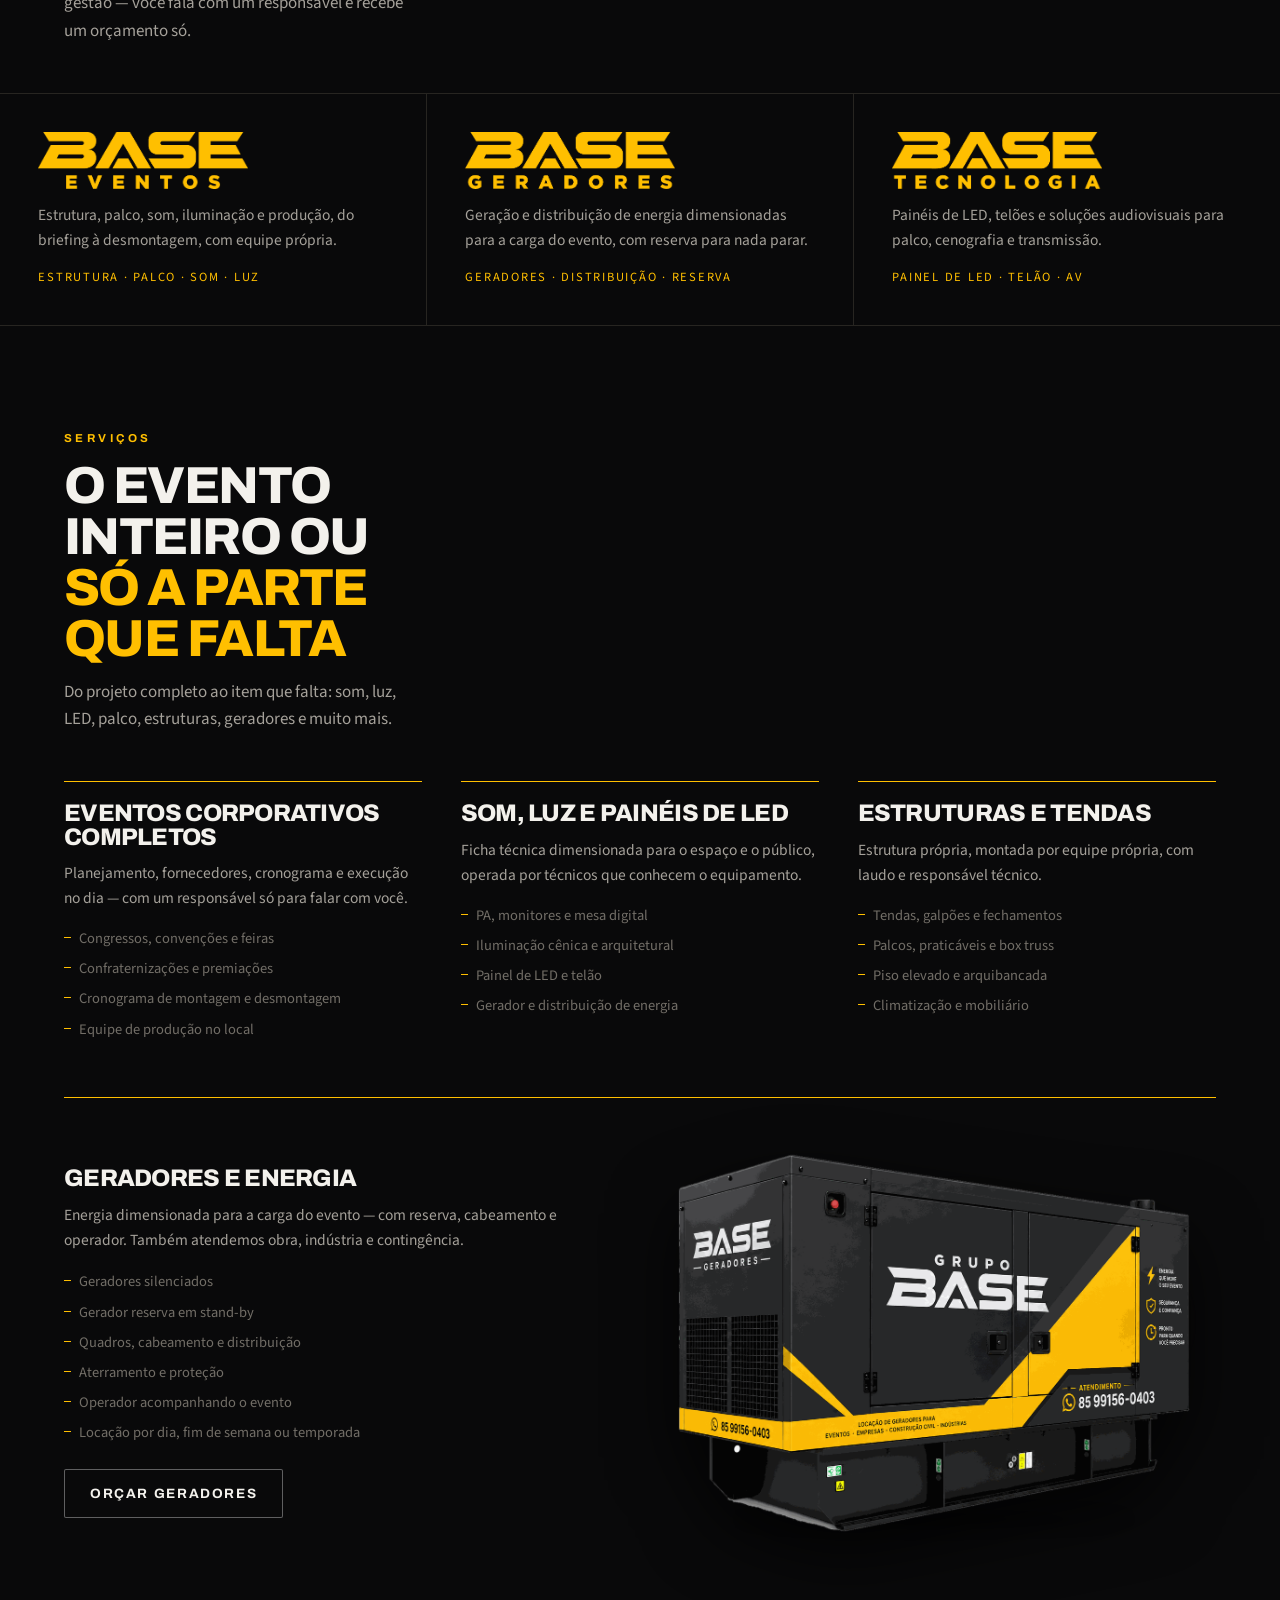
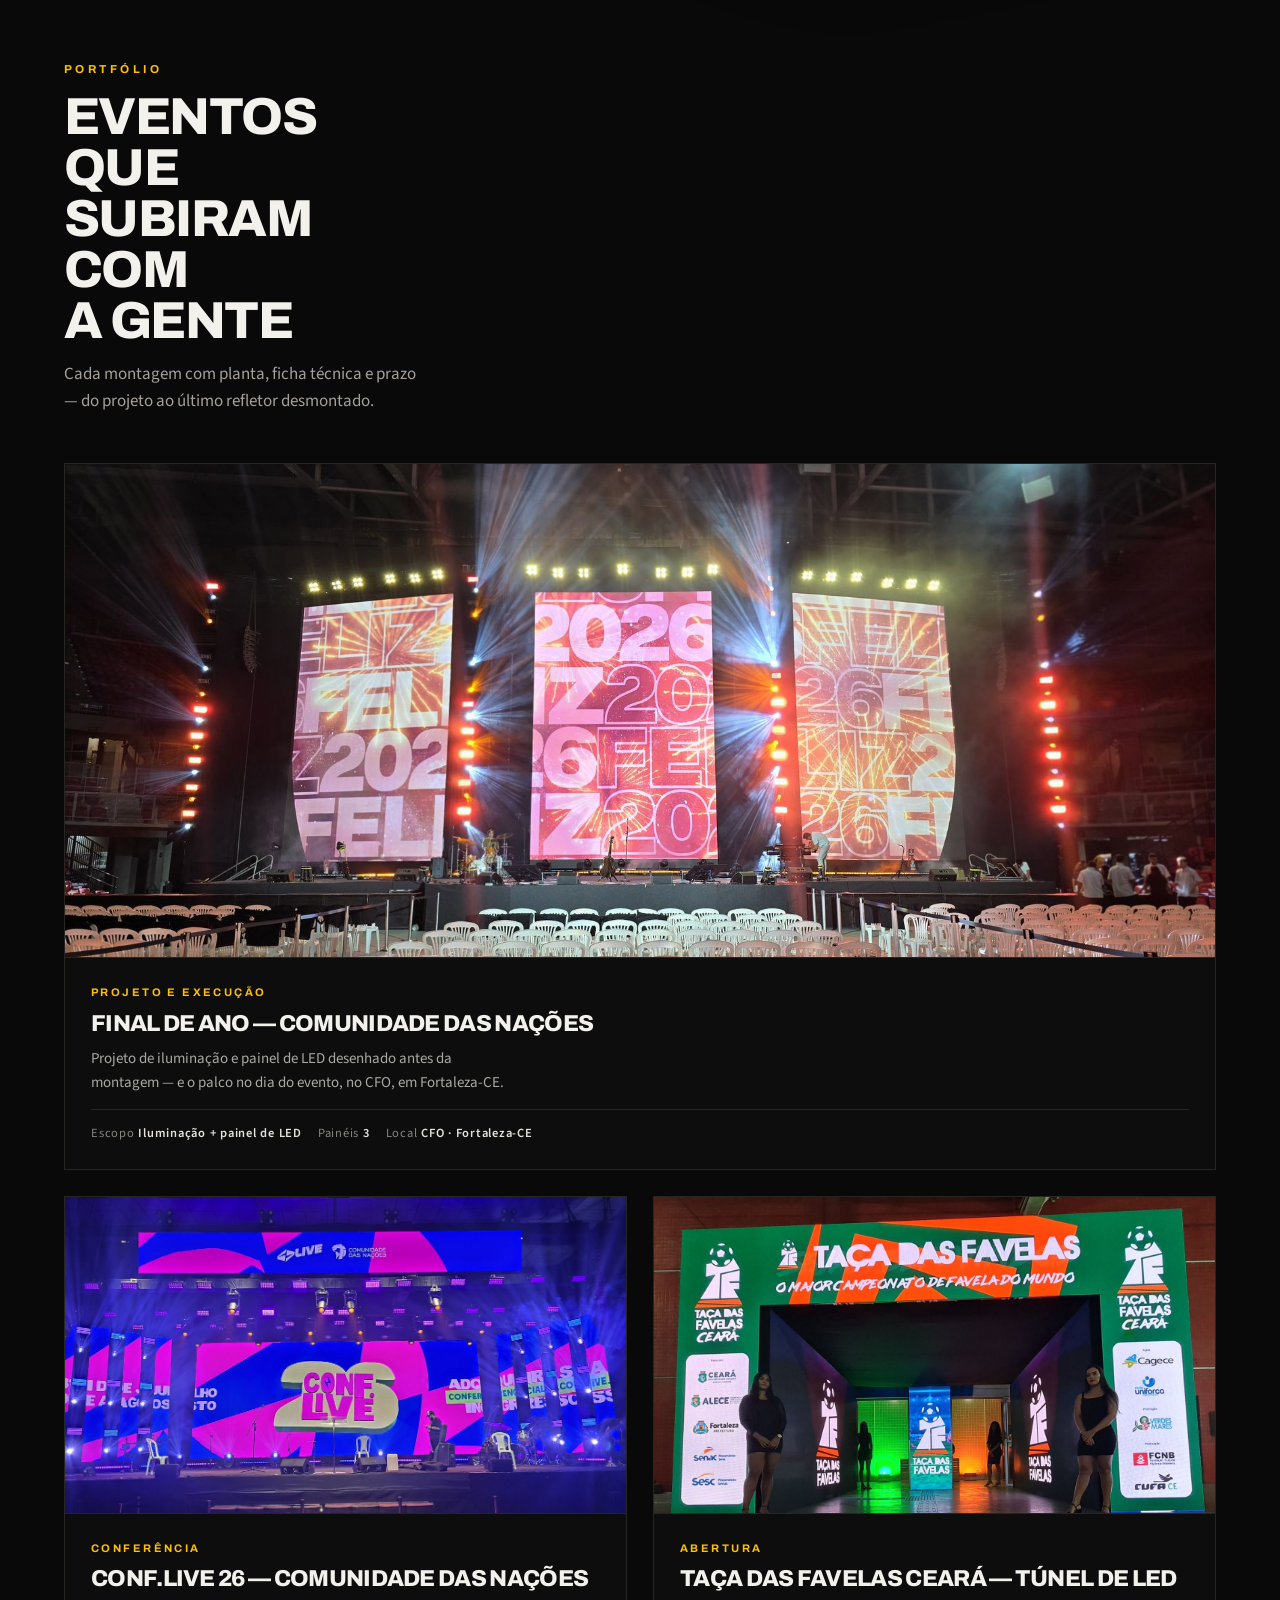
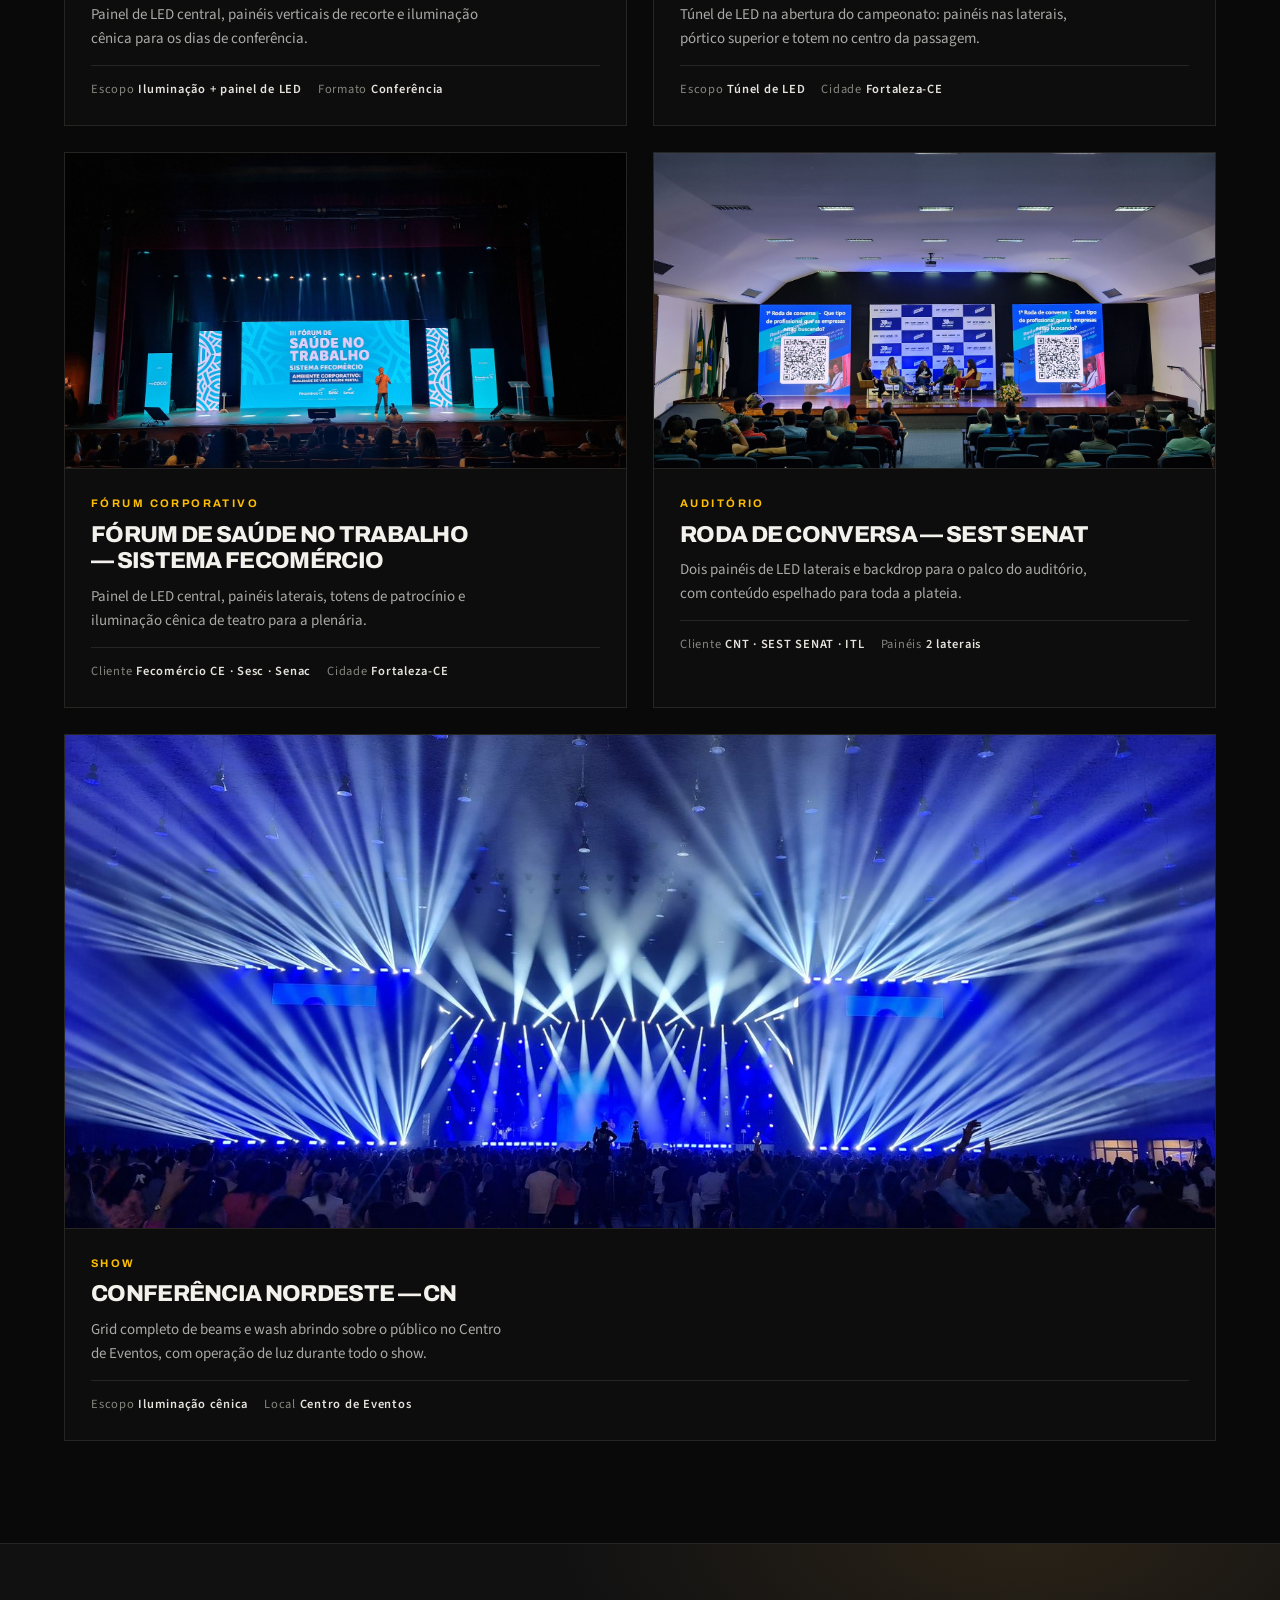
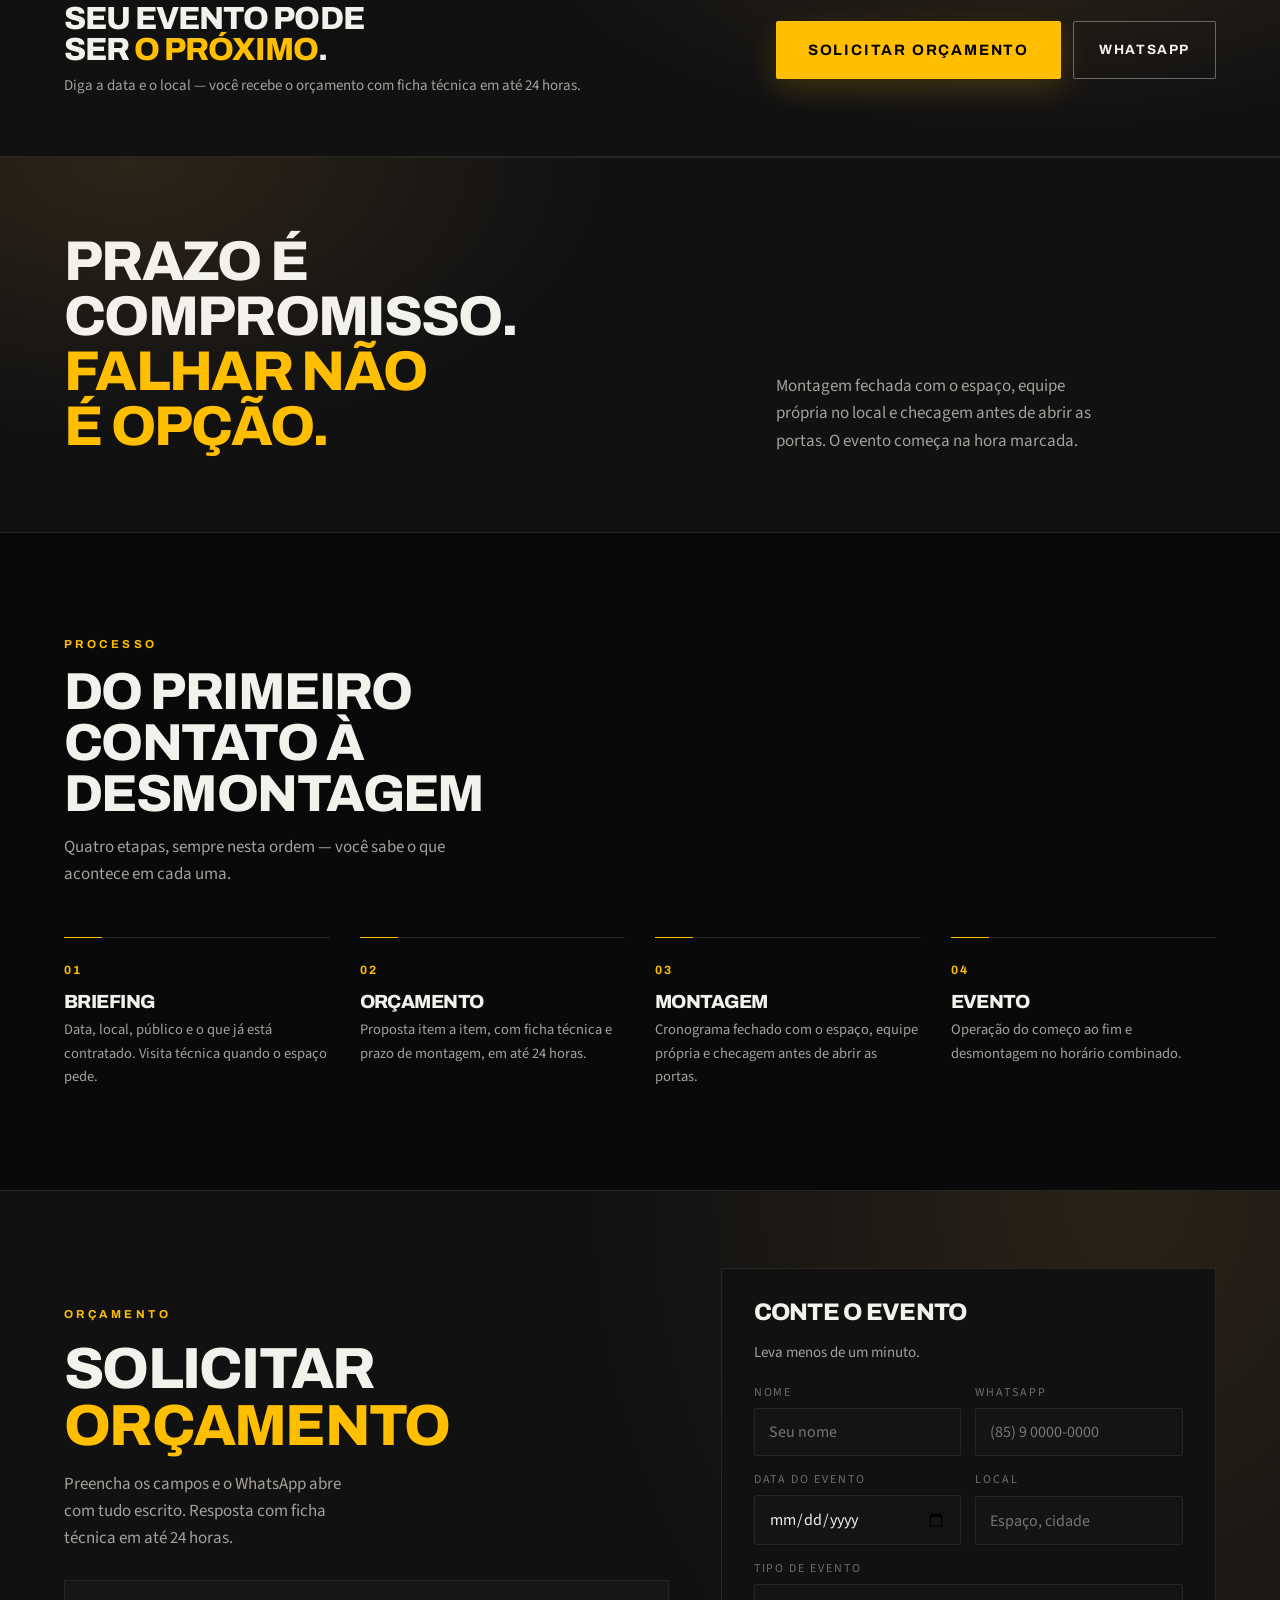
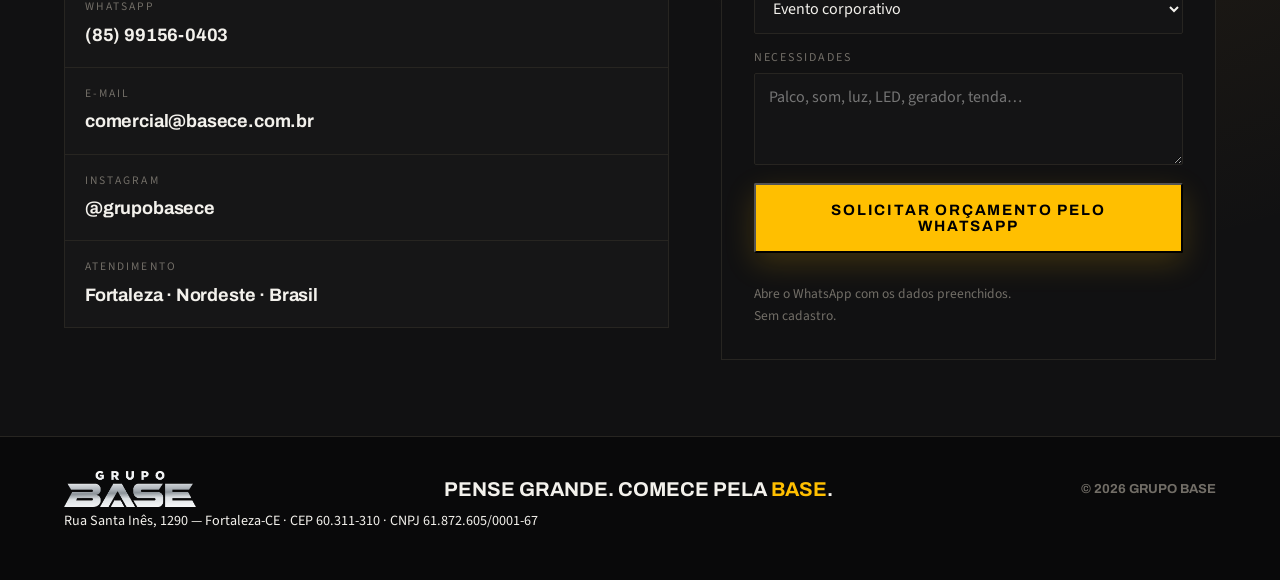
==== commit 80ca5cf1: "Ajustes de texto: 24h sem ficha tecnica, sem italico, botao geradores - Hero: "Resposta em ate 24 ho" ====
--- a/index.html
+++ b/index.html
@@ -71,7 +71,7 @@
         <a class="btn big" href="#orcamento">Solicitar orçamento</a>
         <a class="btn ghost" href="https://wa.me/5585991560403?text=Ol%C3%A1%21%20Gostaria%20de%20um%20or%C3%A7amento%20para%20um%20evento." target="_blank" rel="noopener">Falar no WhatsApp</a>
       </div>
-      <p class="nota">Resposta em até <b>24 horas</b>, com ficha técnica.</p>
+      <p class="nota">Resposta em até <b>24 horas</b>.</p>
     </div>
   </section>
 
@@ -86,14 +86,14 @@
   <div class="brands"><article class="brand"><img src="assets/img/marca-eventos.png" alt="Base Eventos"><p>Estrutura, palco, som, iluminação e produção, do briefing à desmontagem, com equipe própria.</p><span>Estrutura · Palco · Som · Luz</span></article><article class="brand"><img src="assets/img/marca-geradores.png" alt="Base Geradores"><p>Geração e distribuição de energia dimensionadas para a carga do evento, com reserva para nada parar.</p><span>Geradores · Distribuição · Reserva</span></article><article class="brand"><img src="assets/img/marca-tecnologia.png" alt="Base Tecnologia"><p>Painéis de LED, telões e soluções audiovisuais para palco, cenografia e transmissão.</p><span>Painel de LED · Telão · AV</span></article></div></section>
 
   <section id="servicos"><div class="wrap">
-    <div class="head"><span class="eyebrow">Serviços</span><h2>O evento inteiro — ou <em>só a parte que falta</em></h2>
+    <div class="head"><span class="eyebrow">Serviços</span><h2>O evento inteiro ou <em>só a parte que falta</em></h2>
       <p>Do projeto completo ao item que falta: som, luz, LED, palco, estruturas, geradores e muito mais.</p></div>
     <div class="svcs"><article class="svc"><h3>Eventos corporativos completos</h3><p>Planejamento, fornecedores, cronograma e execução no dia — com um responsável só para falar com você.</p><ul><li>Congressos, convenções e feiras</li><li>Confraternizações e premiações</li><li>Cronograma de montagem e desmontagem</li><li>Equipe de produção no local</li></ul></article><article class="svc"><h3>Som, luz e painéis de LED</h3><p>Ficha técnica dimensionada para o espaço e o público, operada por técnicos que conhecem o equipamento.</p><ul><li>PA, monitores e mesa digital</li><li>Iluminação cênica e arquitetural</li><li>Painel de LED e telão</li><li>Gerador e distribuição de energia</li></ul></article><article class="svc"><h3>Estruturas e tendas</h3><p>Estrutura própria, montada por equipe própria, com laudo e responsável técnico.</p><ul><li>Tendas, galpões e fechamentos</li><li>Palcos, praticáveis e box truss</li><li>Piso elevado e arquibancada</li><li>Climatização e mobiliário</li></ul></article><article class="svc svc--wide">
           <div class="svc-wide-txt">
             <h3>Geradores e energia</h3>
             <p>Energia dimensionada para a carga do evento — com reserva, cabeamento e operador. Também atendemos obra, indústria e contingência.</p>
             <ul><li>Geradores silenciados</li><li>Gerador reserva em stand-by</li><li>Quadros, cabeamento e distribuição</li><li>Aterramento e proteção</li><li>Operador acompanhando o evento</li><li>Locação por dia, fim de semana ou temporada</li></ul>
-            <a class="btn ghost svc-wide-cta" href="#orcamento">Orçar um gerador</a>
+            <a class="btn ghost svc-wide-cta" href="#orcamento">Orçar geradores</a>
           </div>
           <figure class="svc-wide-foto">
             <img loading="lazy" src="assets/img/gerador-base.png" alt="Gerador silenciado da frota Base Geradores, com a identidade do Grupo BASE" width="1100" height="811">
--- a/assets/css/site.css
+++ b/assets/css/site.css
@@ -7,7 +7,7 @@
 :root{
   --bg:#09090A; --bg-2:#111112; --line:#272521; --line-soft:#1A1917;
   --ink:#F3F1EC; --mute:#A5A19A; --dim:#726E67;
-  --y:#FFBF00; --amber:#C08A34; --amber-lt:#D9A54A;
+  --y:#FFBF00; --amber:#FFBF00; --amber-lt:#FFBF00;
   --disp:"Archivo","Arial Black",sans-serif; --sans:"Source Sans 3","Myriad Pro",Arial,sans-serif;
   --g:clamp(18px,5vw,76px); --max:1340px;
 }
@@ -257,3 +257,6 @@
   .svc-wide-foto{order:-1;padding:0 0 6px}
   .svc-wide-foto img{max-width:100%}
 }
+
+/* enfase em ambar, sempre sem italico */
+h1 em, h2 em, h3 em, .sig em{font-style:normal;color:var(--amber)}
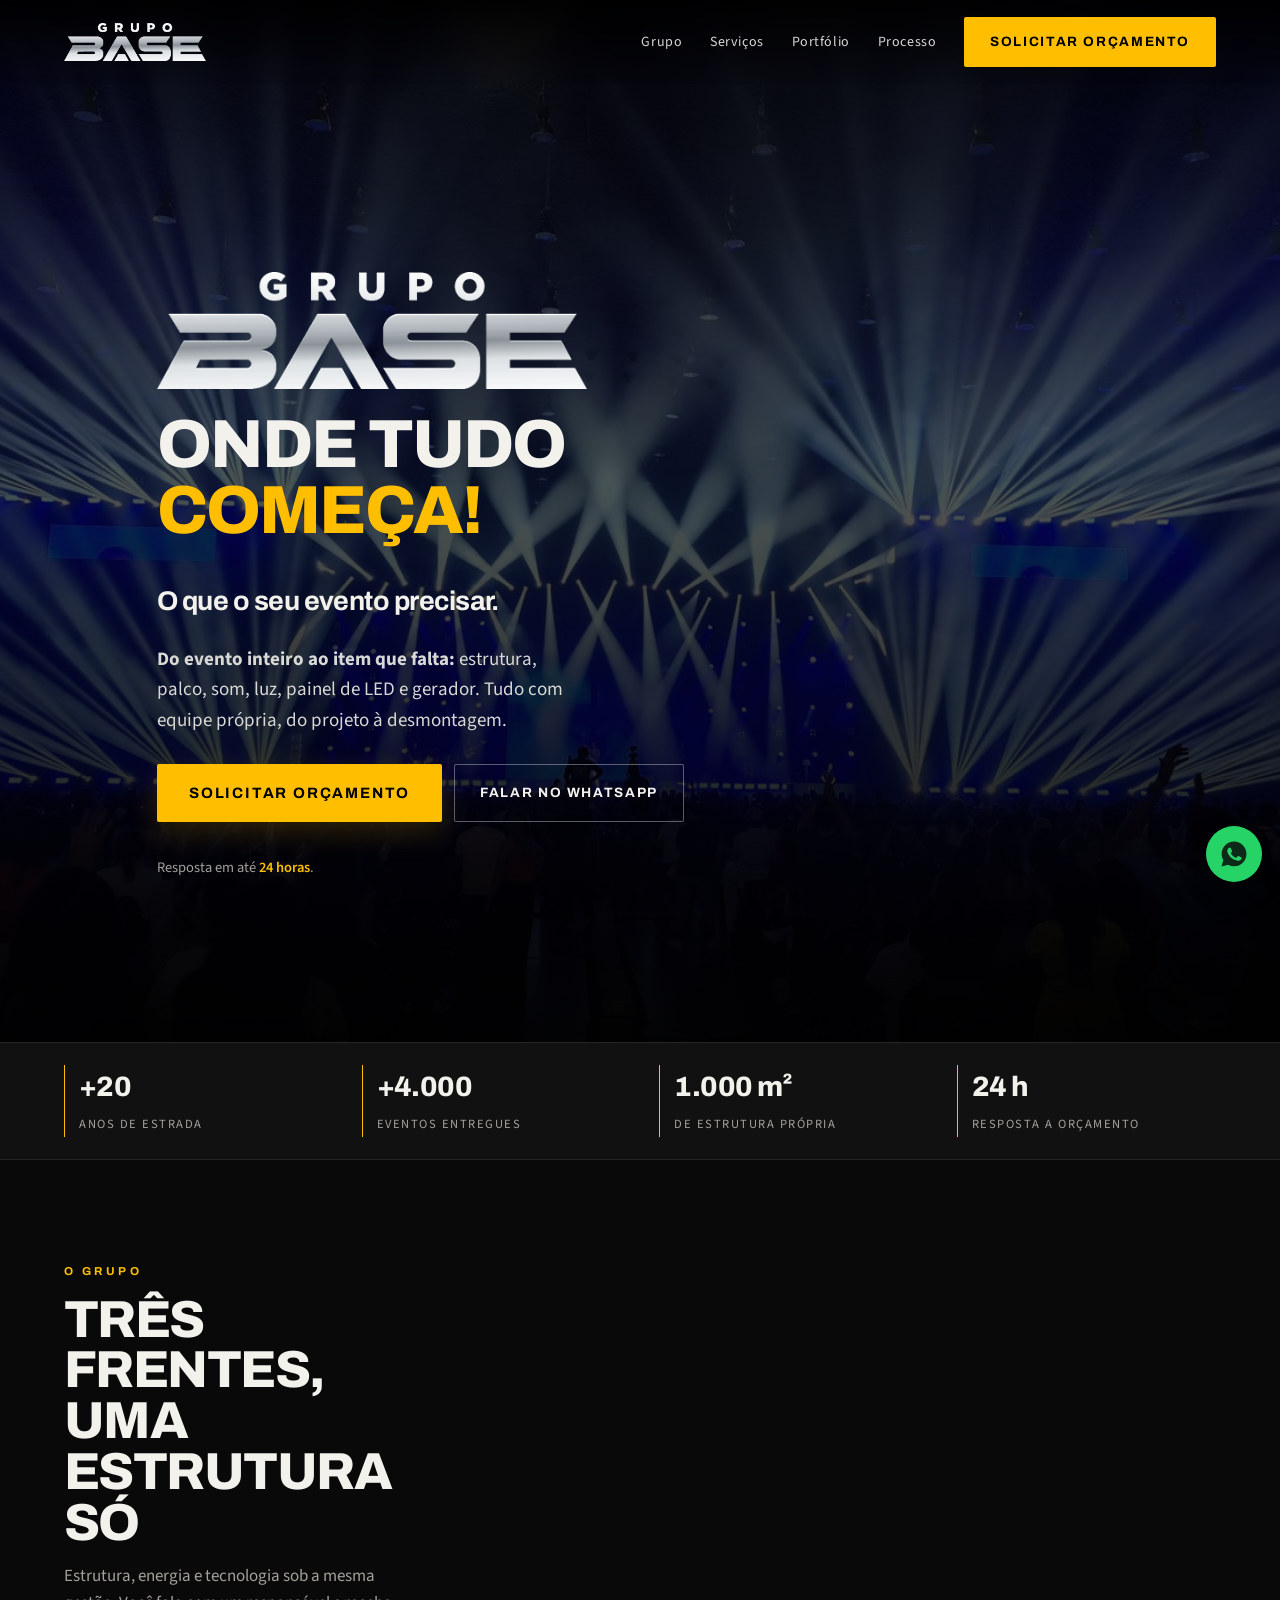
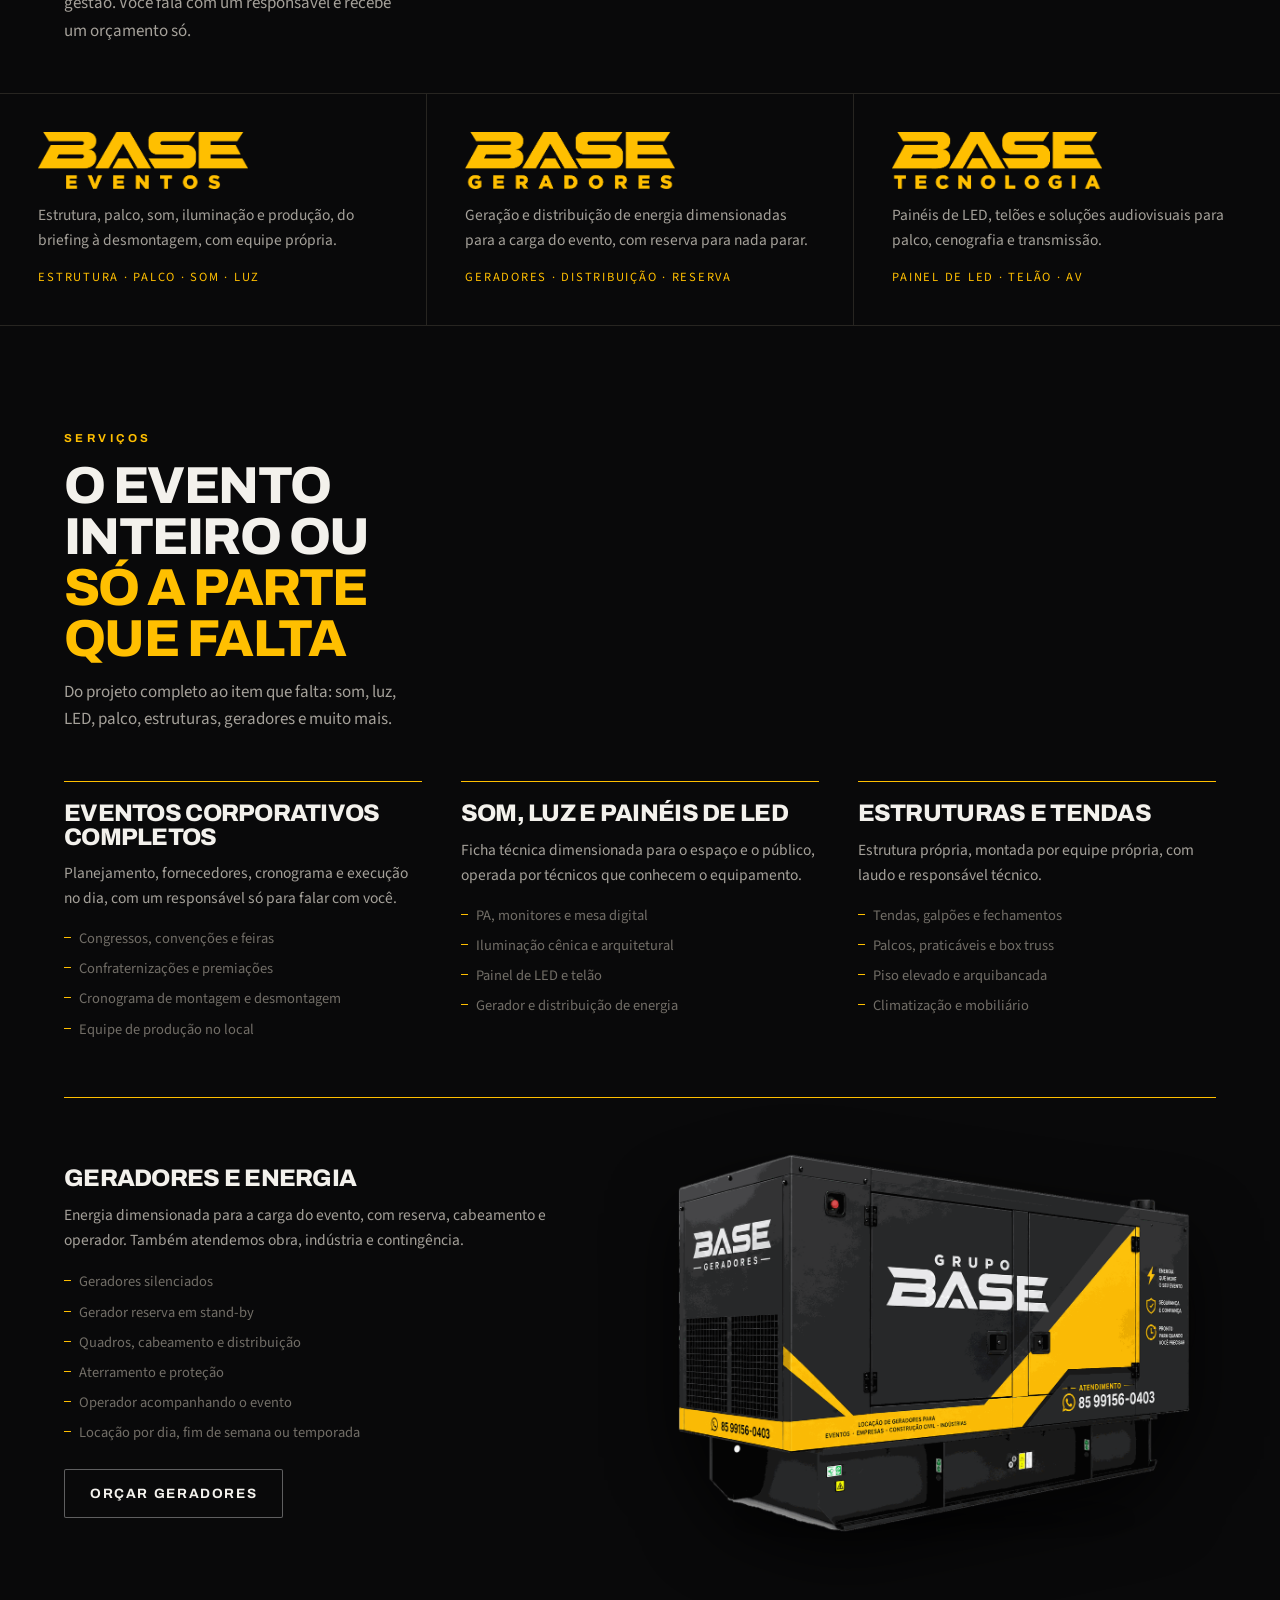
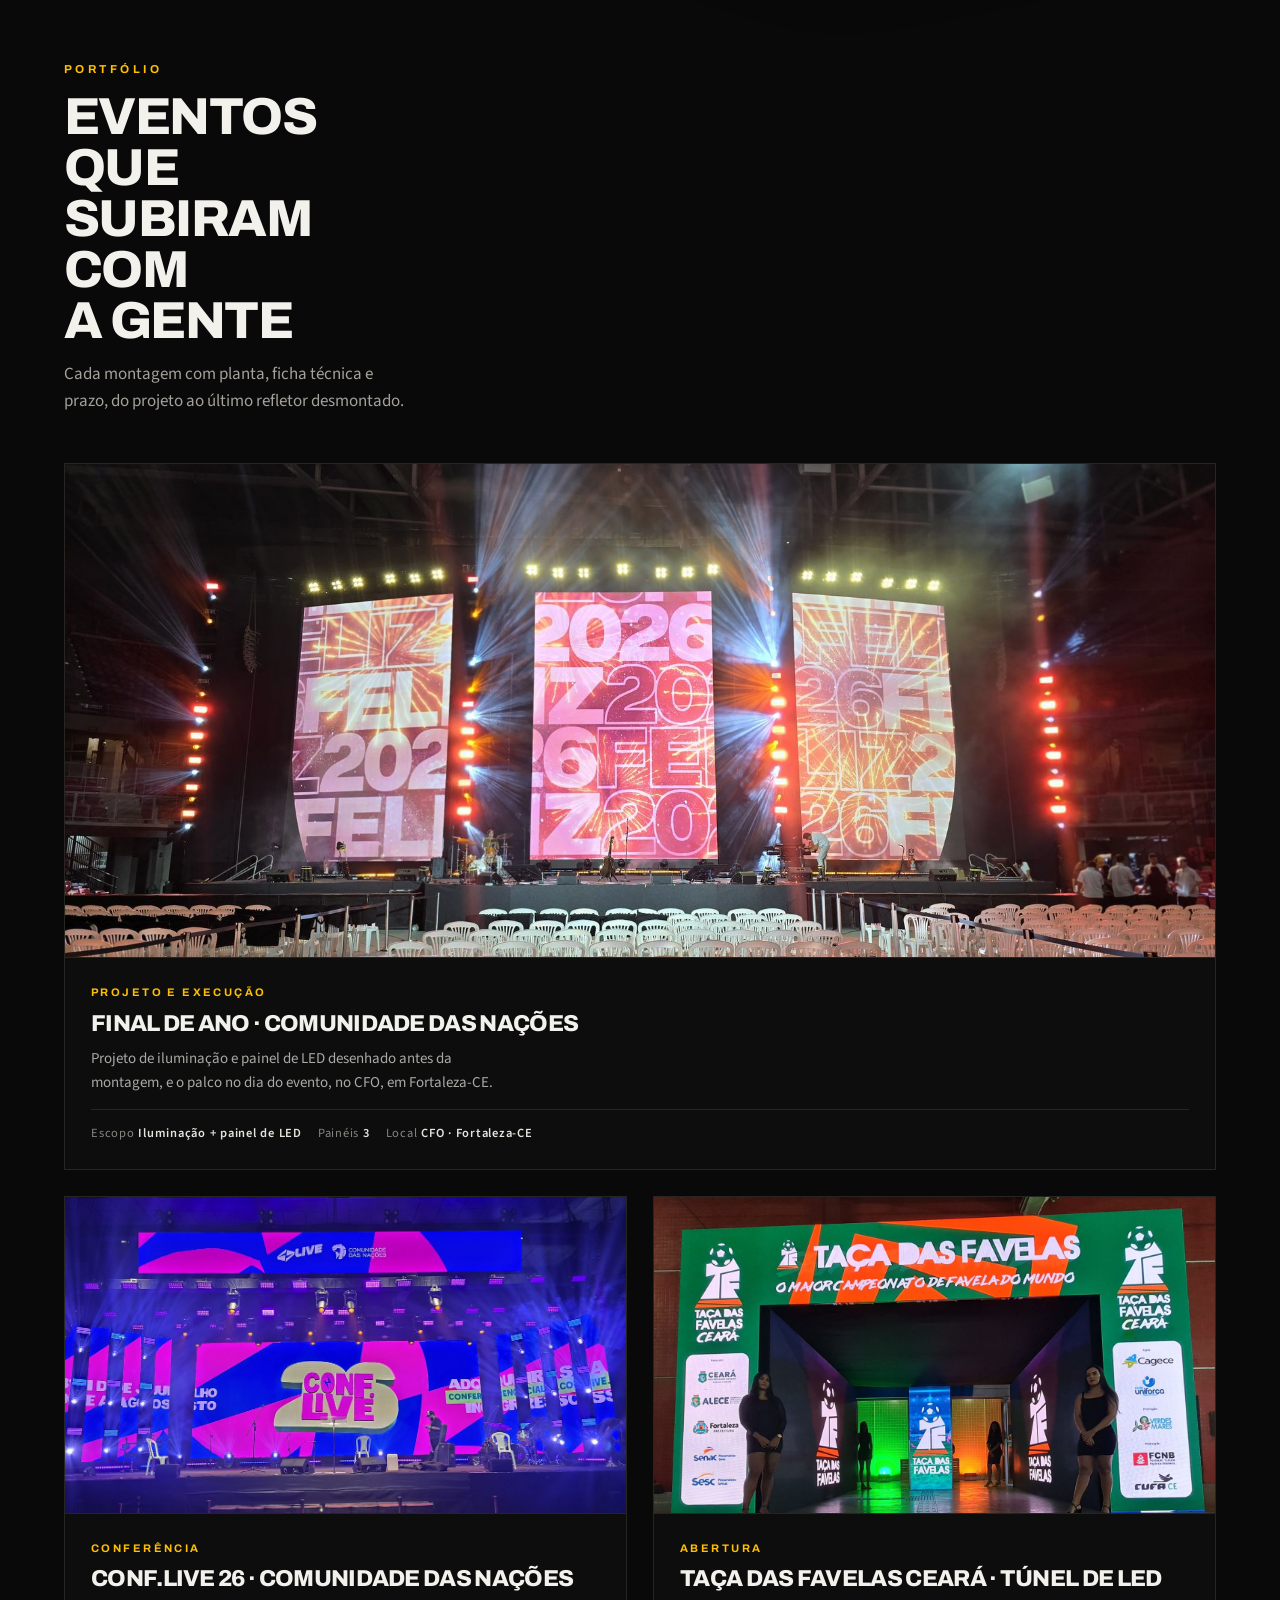
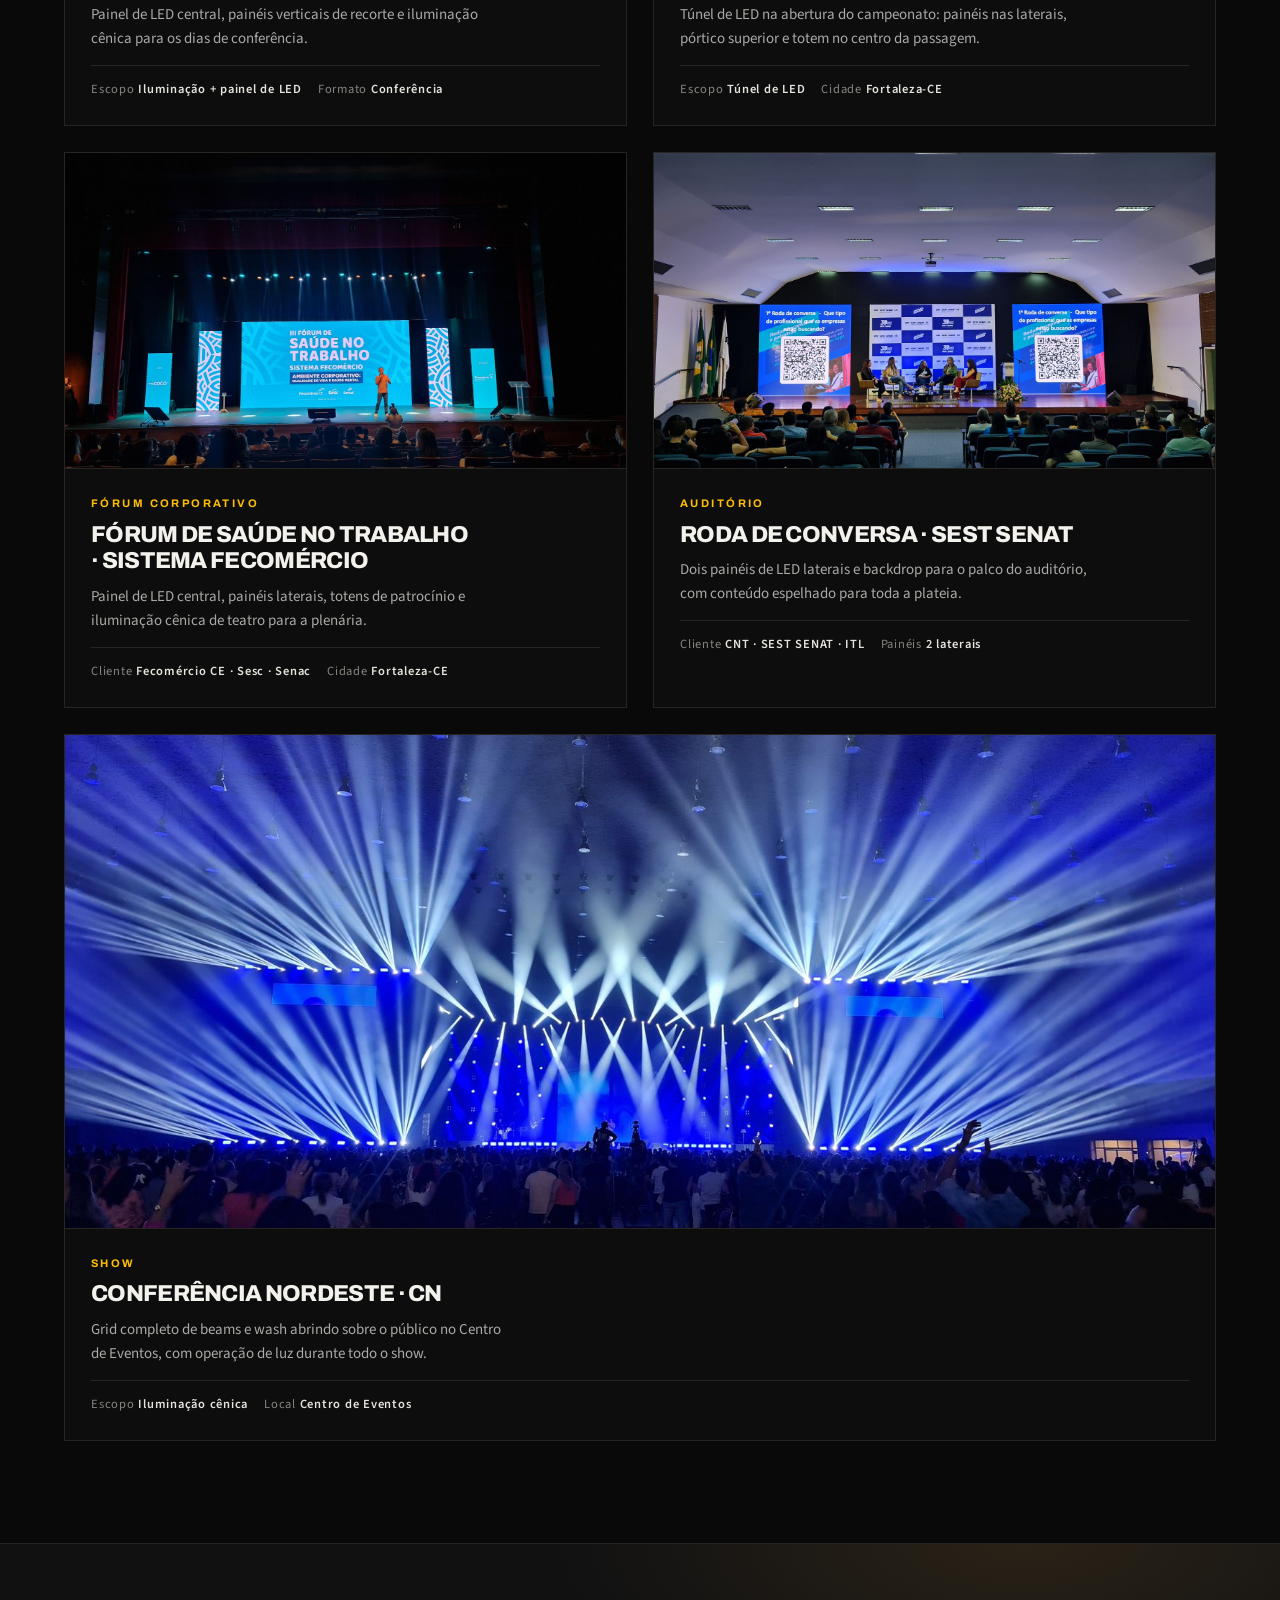
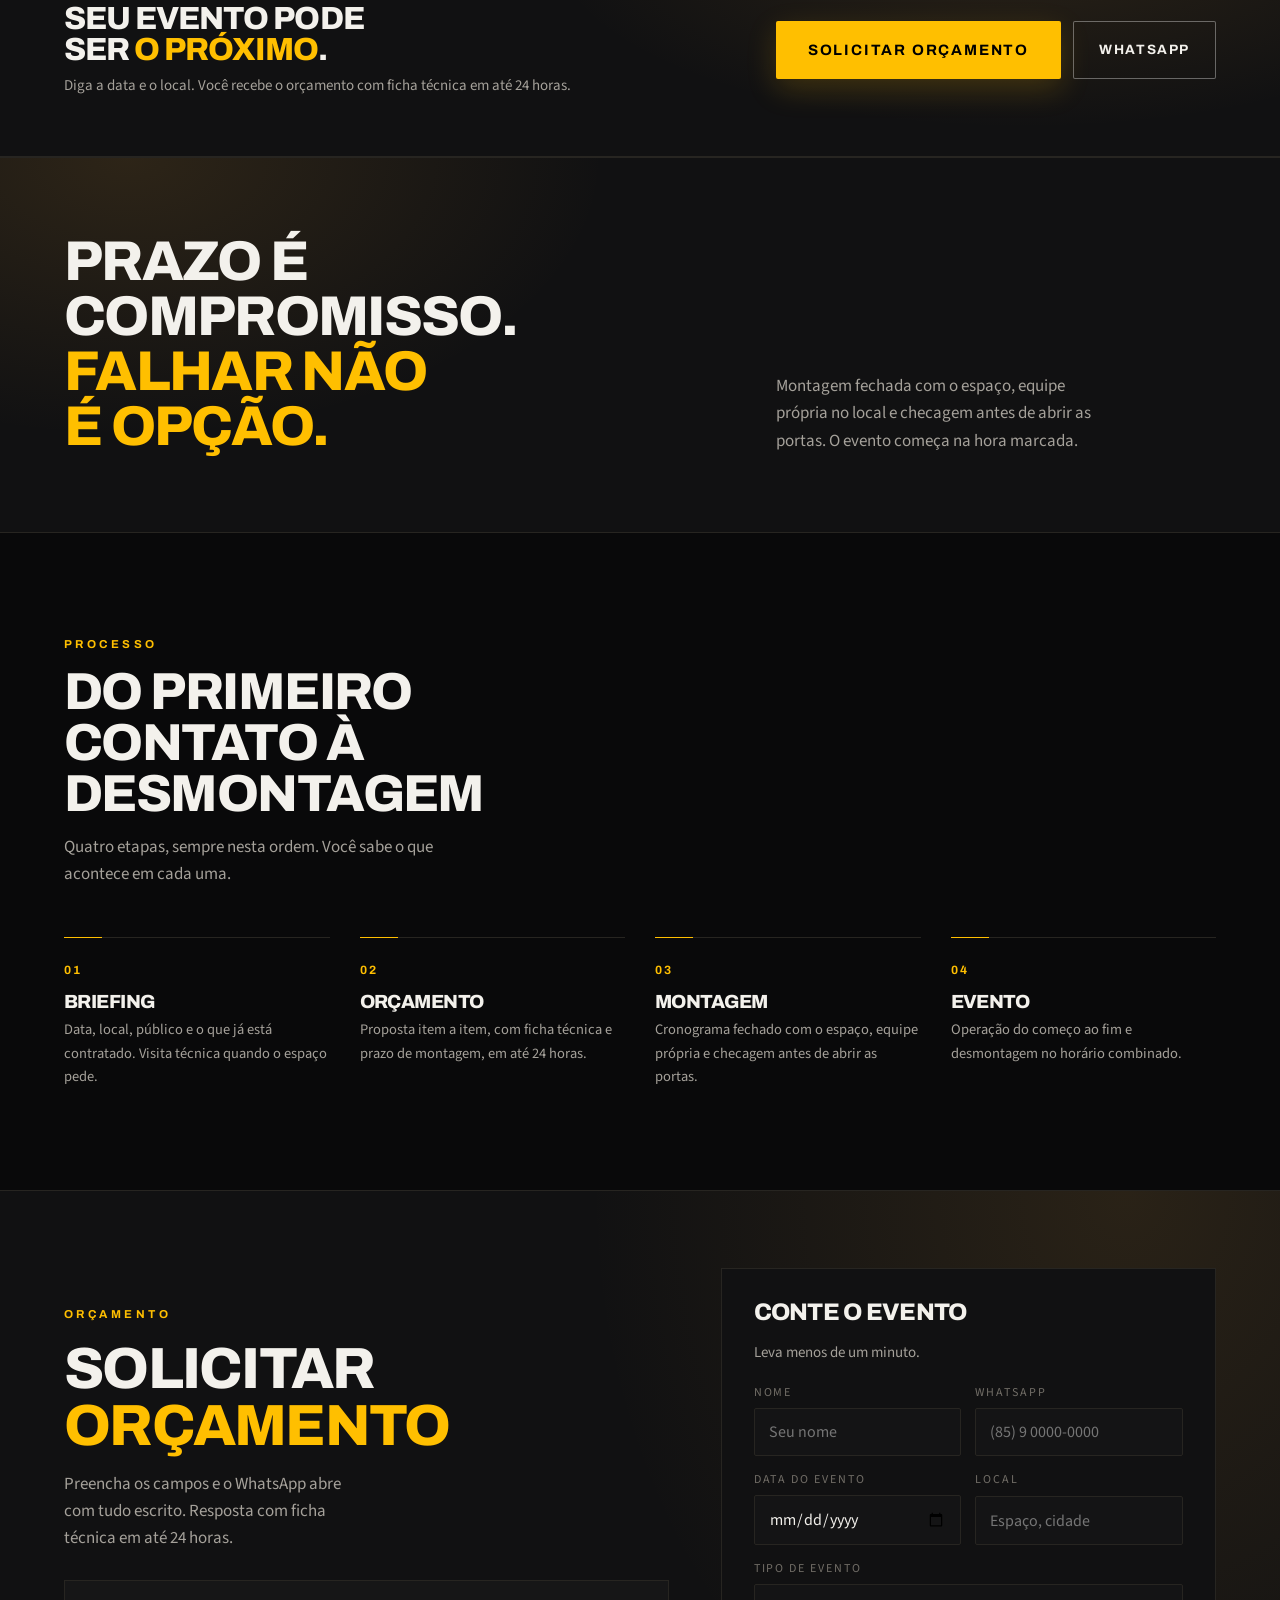
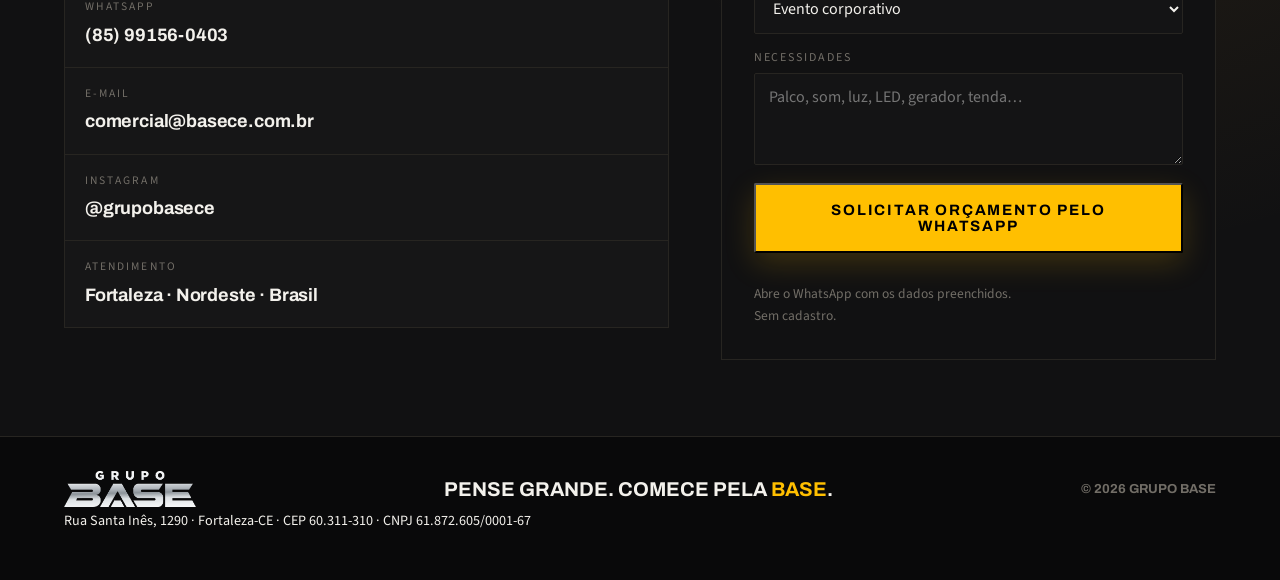
==== commit 4587a0e9: "Tira todos os travessoes do site Nas frases, o travessao de pausa virou ponto ou virgula. Nos nomes " ====
--- a/index.html
+++ b/index.html
@@ -3,20 +3,20 @@
 <head>
 <meta charset="utf-8">
 <meta name="viewport" content="width=device-width, initial-scale=1">
-<title>Grupo BASE — Estrutura, palco, som, luz e LED para eventos</title>
-<meta name="description" content="Grupo BASE — do evento inteiro ao item que falta: estrutura, palco, som, luz, painel de LED e gerador, com equipe própria. Orçamento com ficha técnica em até 24 horas.">
+<title>Grupo BASE | Estrutura, palco, som, luz e LED para eventos</title>
+<meta name="description" content="Grupo BASE: do evento inteiro ao item que falta: estrutura, palco, som, luz, painel de LED e gerador, com equipe própria. Orçamento com ficha técnica em até 24 horas.">
 <meta name="theme-color" content="#09090A">
 <meta name="author" content="Grupo BASE">
 <link rel="canonical" href="https://www.basece.com.br/">
 <meta property="og:type" content="website">
 <meta property="og:site_name" content="Grupo BASE">
-<meta property="og:title" content="Grupo BASE — Onde tudo começa!">
+<meta property="og:title" content="Grupo BASE | Onde tudo começa!">
 <meta property="og:description" content="Do evento inteiro ao item que falta: estrutura, palco, som, luz, painel de LED e gerador, com equipe própria.">
 <meta property="og:locale" content="pt_BR">
 <meta property="og:url" content="https://www.basece.com.br/">
 <meta property="og:image" content="https://www.basece.com.br/assets/img/og-cover.jpg">
 <meta name="twitter:card" content="summary_large_image">
-<meta name="twitter:title" content="Grupo BASE — Onde tudo começa!">
+<meta name="twitter:title" content="Grupo BASE | Onde tudo começa!">
 <meta name="twitter:description" content="Do evento inteiro ao item que falta: estrutura, palco, som, luz, painel de LED e gerador.">
 <meta name="twitter:image" content="https://www.basece.com.br/assets/img/og-cover.jpg">
 <link rel="icon" href="assets/img/favicon.png" type="image/png">
@@ -66,7 +66,7 @@
       <span class="mk mk--hero"><img src="assets/img/logo-grupo-base.png" alt="Grupo BASE" width="966" height="261"></span>
       <h1>Onde tudo <em>começa!</em></h1>
       <p class="precisa">O que o seu evento precisar.</p>
-      <p class="posic"><strong>Do evento inteiro ao item que falta:</strong> estrutura, palco, som, luz, painel de LED e gerador — com equipe própria, do projeto à desmontagem.</p>
+      <p class="posic"><strong>Do evento inteiro ao item que falta:</strong> estrutura, palco, som, luz, painel de LED e gerador. Tudo com equipe própria, do projeto à desmontagem.</p>
       <div class="acts">
         <a class="btn big" href="#orcamento">Solicitar orçamento</a>
         <a class="btn ghost" href="https://wa.me/5585991560403?text=Ol%C3%A1%21%20Gostaria%20de%20um%20or%C3%A7amento%20para%20um%20evento." target="_blank" rel="noopener">Falar no WhatsApp</a>
@@ -81,17 +81,17 @@
 
   <section id="grupo" style="padding-bottom:0"><div class="wrap">
     <div class="head"><span class="eyebrow">O Grupo</span><h2>Três frentes, uma estrutura só</h2>
-      <p>Estrutura, energia e tecnologia sob a mesma gestão — você fala com um responsável e recebe um orçamento só.</p></div>
+      <p>Estrutura, energia e tecnologia sob a mesma gestão. Você fala com um responsável e recebe um orçamento só.</p></div>
   </div>
   <div class="brands"><article class="brand"><img src="assets/img/marca-eventos.png" alt="Base Eventos"><p>Estrutura, palco, som, iluminação e produção, do briefing à desmontagem, com equipe própria.</p><span>Estrutura · Palco · Som · Luz</span></article><article class="brand"><img src="assets/img/marca-geradores.png" alt="Base Geradores"><p>Geração e distribuição de energia dimensionadas para a carga do evento, com reserva para nada parar.</p><span>Geradores · Distribuição · Reserva</span></article><article class="brand"><img src="assets/img/marca-tecnologia.png" alt="Base Tecnologia"><p>Painéis de LED, telões e soluções audiovisuais para palco, cenografia e transmissão.</p><span>Painel de LED · Telão · AV</span></article></div></section>
 
   <section id="servicos"><div class="wrap">
     <div class="head"><span class="eyebrow">Serviços</span><h2>O evento inteiro ou <em>só a parte que falta</em></h2>
       <p>Do projeto completo ao item que falta: som, luz, LED, palco, estruturas, geradores e muito mais.</p></div>
-    <div class="svcs"><article class="svc"><h3>Eventos corporativos completos</h3><p>Planejamento, fornecedores, cronograma e execução no dia — com um responsável só para falar com você.</p><ul><li>Congressos, convenções e feiras</li><li>Confraternizações e premiações</li><li>Cronograma de montagem e desmontagem</li><li>Equipe de produção no local</li></ul></article><article class="svc"><h3>Som, luz e painéis de LED</h3><p>Ficha técnica dimensionada para o espaço e o público, operada por técnicos que conhecem o equipamento.</p><ul><li>PA, monitores e mesa digital</li><li>Iluminação cênica e arquitetural</li><li>Painel de LED e telão</li><li>Gerador e distribuição de energia</li></ul></article><article class="svc"><h3>Estruturas e tendas</h3><p>Estrutura própria, montada por equipe própria, com laudo e responsável técnico.</p><ul><li>Tendas, galpões e fechamentos</li><li>Palcos, praticáveis e box truss</li><li>Piso elevado e arquibancada</li><li>Climatização e mobiliário</li></ul></article><article class="svc svc--wide">
+    <div class="svcs"><article class="svc"><h3>Eventos corporativos completos</h3><p>Planejamento, fornecedores, cronograma e execução no dia, com um responsável só para falar com você.</p><ul><li>Congressos, convenções e feiras</li><li>Confraternizações e premiações</li><li>Cronograma de montagem e desmontagem</li><li>Equipe de produção no local</li></ul></article><article class="svc"><h3>Som, luz e painéis de LED</h3><p>Ficha técnica dimensionada para o espaço e o público, operada por técnicos que conhecem o equipamento.</p><ul><li>PA, monitores e mesa digital</li><li>Iluminação cênica e arquitetural</li><li>Painel de LED e telão</li><li>Gerador e distribuição de energia</li></ul></article><article class="svc"><h3>Estruturas e tendas</h3><p>Estrutura própria, montada por equipe própria, com laudo e responsável técnico.</p><ul><li>Tendas, galpões e fechamentos</li><li>Palcos, praticáveis e box truss</li><li>Piso elevado e arquibancada</li><li>Climatização e mobiliário</li></ul></article><article class="svc svc--wide">
           <div class="svc-wide-txt">
             <h3>Geradores e energia</h3>
-            <p>Energia dimensionada para a carga do evento — com reserva, cabeamento e operador. Também atendemos obra, indústria e contingência.</p>
+            <p>Energia dimensionada para a carga do evento, com reserva, cabeamento e operador. Também atendemos obra, indústria e contingência.</p>
             <ul><li>Geradores silenciados</li><li>Gerador reserva em stand-by</li><li>Quadros, cabeamento e distribuição</li><li>Aterramento e proteção</li><li>Operador acompanhando o evento</li><li>Locação por dia, fim de semana ou temporada</li></ul>
             <a class="btn ghost svc-wide-cta" href="#orcamento">Orçar geradores</a>
           </div>
@@ -103,34 +103,34 @@
 
   <section id="trabalhos" style="padding-top:0"><div class="wrap">
     <div class="head"><span class="eyebrow">Portfólio</span><h2>Eventos que subiram com a gente</h2>
-      <p>Cada montagem com planta, ficha técnica e prazo — do projeto ao último refletor desmontado.</p></div>
+      <p>Cada montagem com planta, ficha técnica e prazo, do projeto ao último refletor desmontado.</p></div>
     <div class="reel">
               <a class="shotcard tall" href="#orcamento">
-          <figure><img loading="lazy" src="assets/img/portfolio/cn-final-ano-execucao.jpg" alt="Final de ano — Comunidade das Nações"></figure>
-          <div class="ov"><span class="k">Projeto e execução</span><h3>Final de ano — Comunidade das Nações</h3>
-            <p>Projeto de iluminação e painel de LED desenhado antes da montagem — e o palco no dia do evento, no CFO, em Fortaleza-CE.</p><div class="fx"><span>Escopo <b>Iluminação + painel de LED</b></span><span>Painéis <b>3</b></span><span>Local <b>CFO · Fortaleza-CE</b></span></div></div>
+          <figure><img loading="lazy" src="assets/img/portfolio/cn-final-ano-execucao.jpg" alt="Final de ano · Comunidade das Nações"></figure>
+          <div class="ov"><span class="k">Projeto e execução</span><h3>Final de ano · Comunidade das Nações</h3>
+            <p>Projeto de iluminação e painel de LED desenhado antes da montagem, e o palco no dia do evento, no CFO, em Fortaleza-CE.</p><div class="fx"><span>Escopo <b>Iluminação + painel de LED</b></span><span>Painéis <b>3</b></span><span>Local <b>CFO · Fortaleza-CE</b></span></div></div>
         </a>
       <div class="row2">        <a class="shotcard " href="#orcamento">
-          <figure><img loading="lazy" src="assets/img/portfolio/conf-live-26.jpg" alt="CONF.LIVE 26 — Comunidade das Nações"></figure>
-          <div class="ov"><span class="k">Conferência</span><h3>CONF.LIVE 26 — Comunidade das Nações</h3>
+          <figure><img loading="lazy" src="assets/img/portfolio/conf-live-26.jpg" alt="CONF.LIVE 26 · Comunidade das Nações"></figure>
+          <div class="ov"><span class="k">Conferência</span><h3>CONF.LIVE 26 · Comunidade das Nações</h3>
             <p>Painel de LED central, painéis verticais de recorte e iluminação cênica para os dias de conferência.</p><div class="fx"><span>Escopo <b>Iluminação + painel de LED</b></span><span>Formato <b>Conferência</b></span></div></div>
         </a>        <a class="shotcard " href="#orcamento">
-          <figure><img loading="lazy" src="assets/img/portfolio/taca-favelas-tunel-led.jpg" alt="Taça das Favelas Ceará — túnel de LED"></figure>
-          <div class="ov"><span class="k">Abertura</span><h3>Taça das Favelas Ceará — túnel de LED</h3>
+          <figure><img loading="lazy" src="assets/img/portfolio/taca-favelas-tunel-led.jpg" alt="Taça das Favelas Ceará · túnel de LED"></figure>
+          <div class="ov"><span class="k">Abertura</span><h3>Taça das Favelas Ceará · túnel de LED</h3>
             <p>Túnel de LED na abertura do campeonato: painéis nas laterais, pórtico superior e totem no centro da passagem.</p><div class="fx"><span>Escopo <b>Túnel de LED</b></span><span>Cidade <b>Fortaleza-CE</b></span></div></div>
         </a></div>
       <div class="row2">        <a class="shotcard " href="#orcamento">
-          <figure><img loading="lazy" src="assets/img/portfolio/forum-saude-fecomercio.jpg" alt="Fórum de Saúde no Trabalho — Sistema Fecomércio"></figure>
-          <div class="ov"><span class="k">Fórum corporativo</span><h3>Fórum de Saúde no Trabalho — Sistema Fecomércio</h3>
+          <figure><img loading="lazy" src="assets/img/portfolio/forum-saude-fecomercio.jpg" alt="Fórum de Saúde no Trabalho · Sistema Fecomércio"></figure>
+          <div class="ov"><span class="k">Fórum corporativo</span><h3>Fórum de Saúde no Trabalho · Sistema Fecomércio</h3>
             <p>Painel de LED central, painéis laterais, totens de patrocínio e iluminação cênica de teatro para a plenária.</p><div class="fx"><span>Cliente <b>Fecomércio CE · Sesc · Senac</b></span><span>Cidade <b>Fortaleza-CE</b></span></div></div>
         </a>        <a class="shotcard " href="#orcamento">
-          <figure><img loading="lazy" src="assets/img/portfolio/sest-senat.jpg" alt="Roda de conversa — SEST SENAT"></figure>
-          <div class="ov"><span class="k">Auditório</span><h3>Roda de conversa — SEST SENAT</h3>
+          <figure><img loading="lazy" src="assets/img/portfolio/sest-senat.jpg" alt="Roda de conversa · SEST SENAT"></figure>
+          <div class="ov"><span class="k">Auditório</span><h3>Roda de conversa · SEST SENAT</h3>
             <p>Dois painéis de LED laterais e backdrop para o palco do auditório, com conteúdo espelhado para toda a plateia.</p><div class="fx"><span>Cliente <b>CNT · SEST SENAT · ITL</b></span><span>Painéis <b>2 laterais</b></span></div></div>
         </a></div>
               <a class="shotcard tall" href="#orcamento">
-          <figure><img loading="lazy" src="assets/img/portfolio/conferencia-nordeste.jpg" alt="Conferência Nordeste — CN"></figure>
-          <div class="ov"><span class="k">Show</span><h3>Conferência Nordeste — CN</h3>
+          <figure><img loading="lazy" src="assets/img/portfolio/conferencia-nordeste.jpg" alt="Conferência Nordeste · CN"></figure>
+          <div class="ov"><span class="k">Show</span><h3>Conferência Nordeste · CN</h3>
             <p>Grid completo de beams e wash abrindo sobre o público no Centro de Eventos, com operação de luz durante todo o show.</p><div class="fx"><span>Escopo <b>Iluminação cênica</b></span><span>Local <b>Centro de Eventos</b></span></div></div>
         </a>
     </div>
@@ -138,7 +138,7 @@
 
   <div class="ctaband"><div class="wrap ctaband-in">
     <div><h3>Seu evento pode ser <em>o próximo</em>.</h3>
-      <p>Diga a data e o local — você recebe o orçamento com ficha técnica em até 24 horas.</p></div>
+      <p>Diga a data e o local. Você recebe o orçamento com ficha técnica em até 24 horas.</p></div>
     <div class="acts">
       <a class="btn big" href="#orcamento">Solicitar orçamento</a>
       <a class="btn ghost" href="https://wa.me/5585991560403?text=Ol%C3%A1%21%20Gostaria%20de%20um%20or%C3%A7amento%20para%20um%20evento." target="_blank" rel="noopener">WhatsApp</a>
@@ -152,7 +152,7 @@
 
   <section id="processo"><div class="wrap">
     <div class="head"><span class="eyebrow">Processo</span><h2>Do primeiro contato à desmontagem</h2>
-      <p>Quatro etapas, sempre nesta ordem — você sabe o que acontece em cada uma.</p></div>
+      <p>Quatro etapas, sempre nesta ordem. Você sabe o que acontece em cada uma.</p></div>
     <div class="flow">
       <div class="st"><b></b><h3>Briefing</h3><p>Data, local, público e o que já está contratado. Visita técnica quando o espaço pede.</p></div><div class="st"><b></b><h3>Orçamento</h3><p>Proposta item a item, com ficha técnica e prazo de montagem, em até 24 horas.</p></div><div class="st"><b></b><h3>Montagem</h3><p>Cronograma fechado com o espaço, equipe própria e checagem antes de abrir as portas.</p></div><div class="st"><b></b><h3>Evento</h3><p>Operação do começo ao fim e desmontagem no horário combinado.</p></div>
     </div>
@@ -205,7 +205,7 @@
     <p class="sig">Pense grande. Comece pela <em>BASE</em>.</p>
     <p class="sig" style="font-size:13px;color:#726E67">© <span id="ano">2026</span> Grupo BASE</p>
   </div>
-  <small>Rua Santa Inês, 1290 — Fortaleza-CE · CEP 60.311-310 · CNPJ 61.872.605/0001-67</small>
+  <small>Rua Santa Inês, 1290 · Fortaleza-CE · CEP 60.311-310 · CNPJ 61.872.605/0001-67</small>
 </div></footer>
 <script src="assets/js/site.js" defer></script>
 </body>
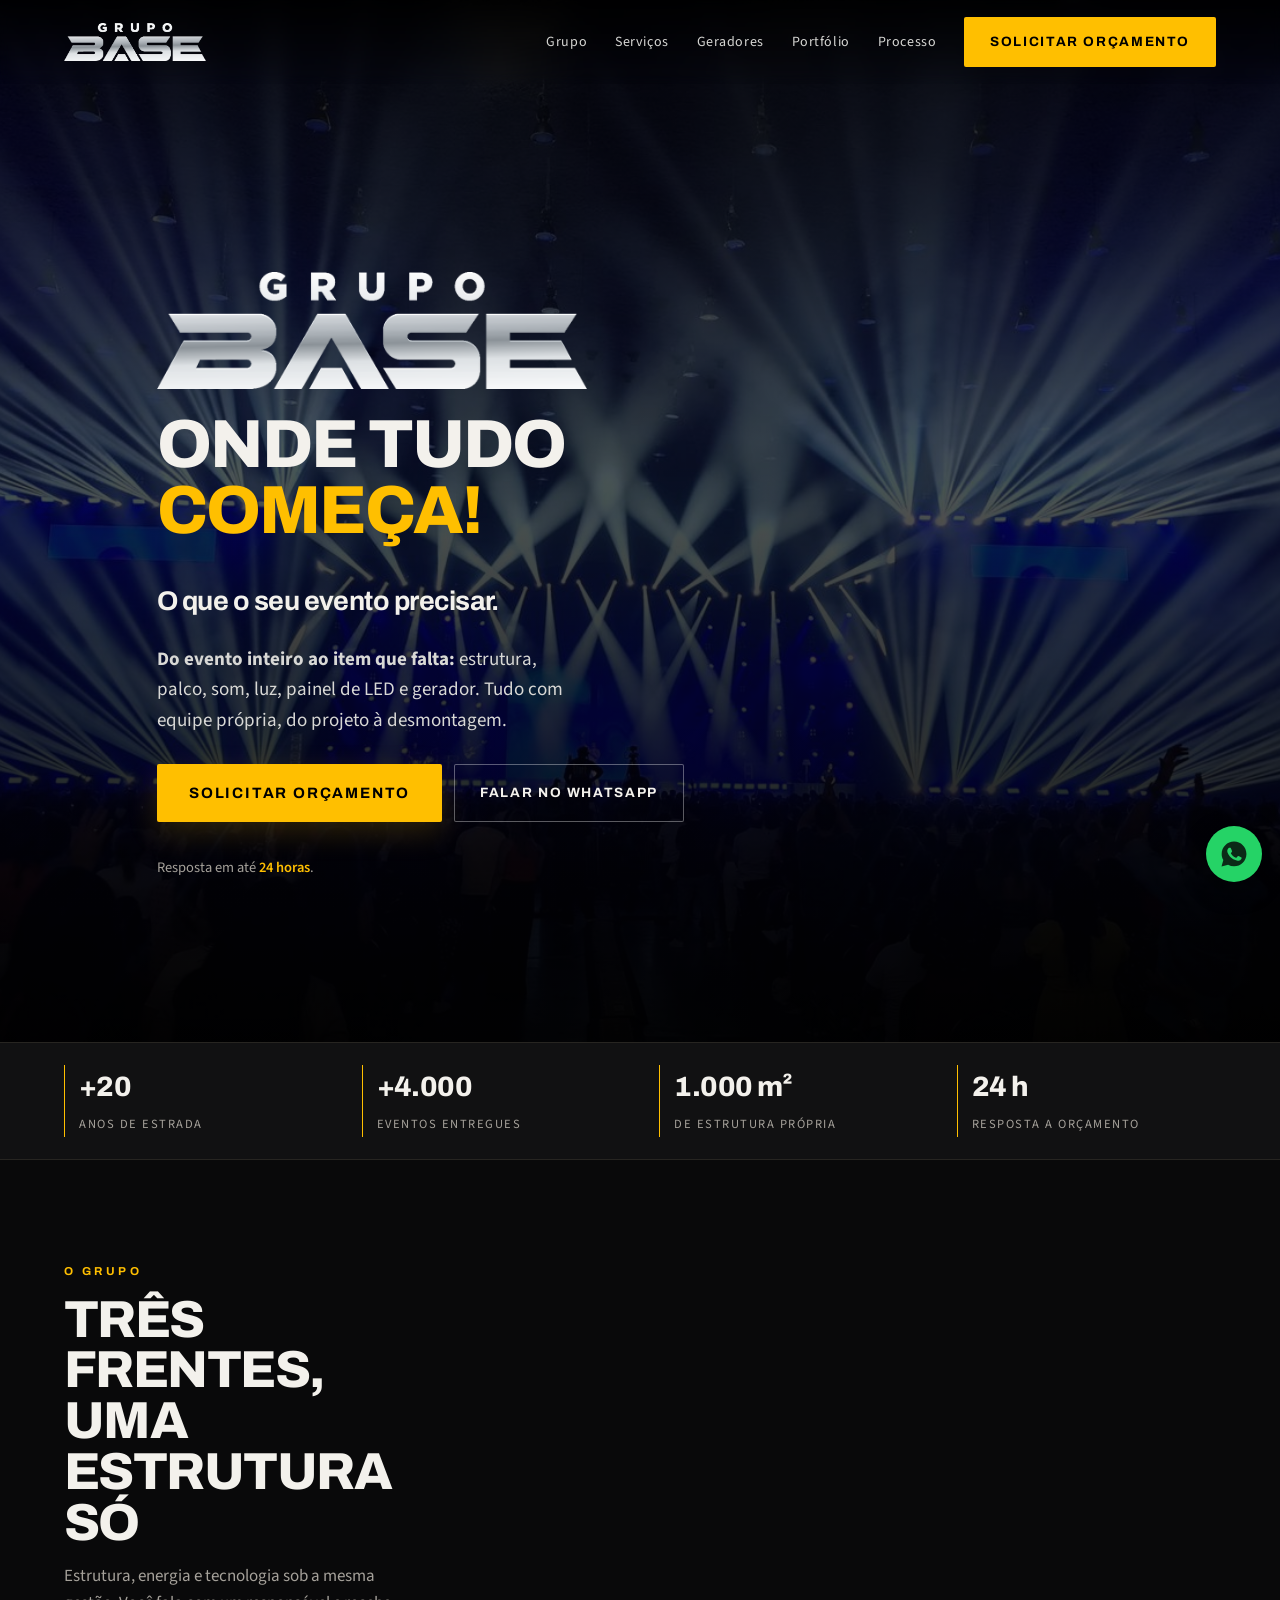
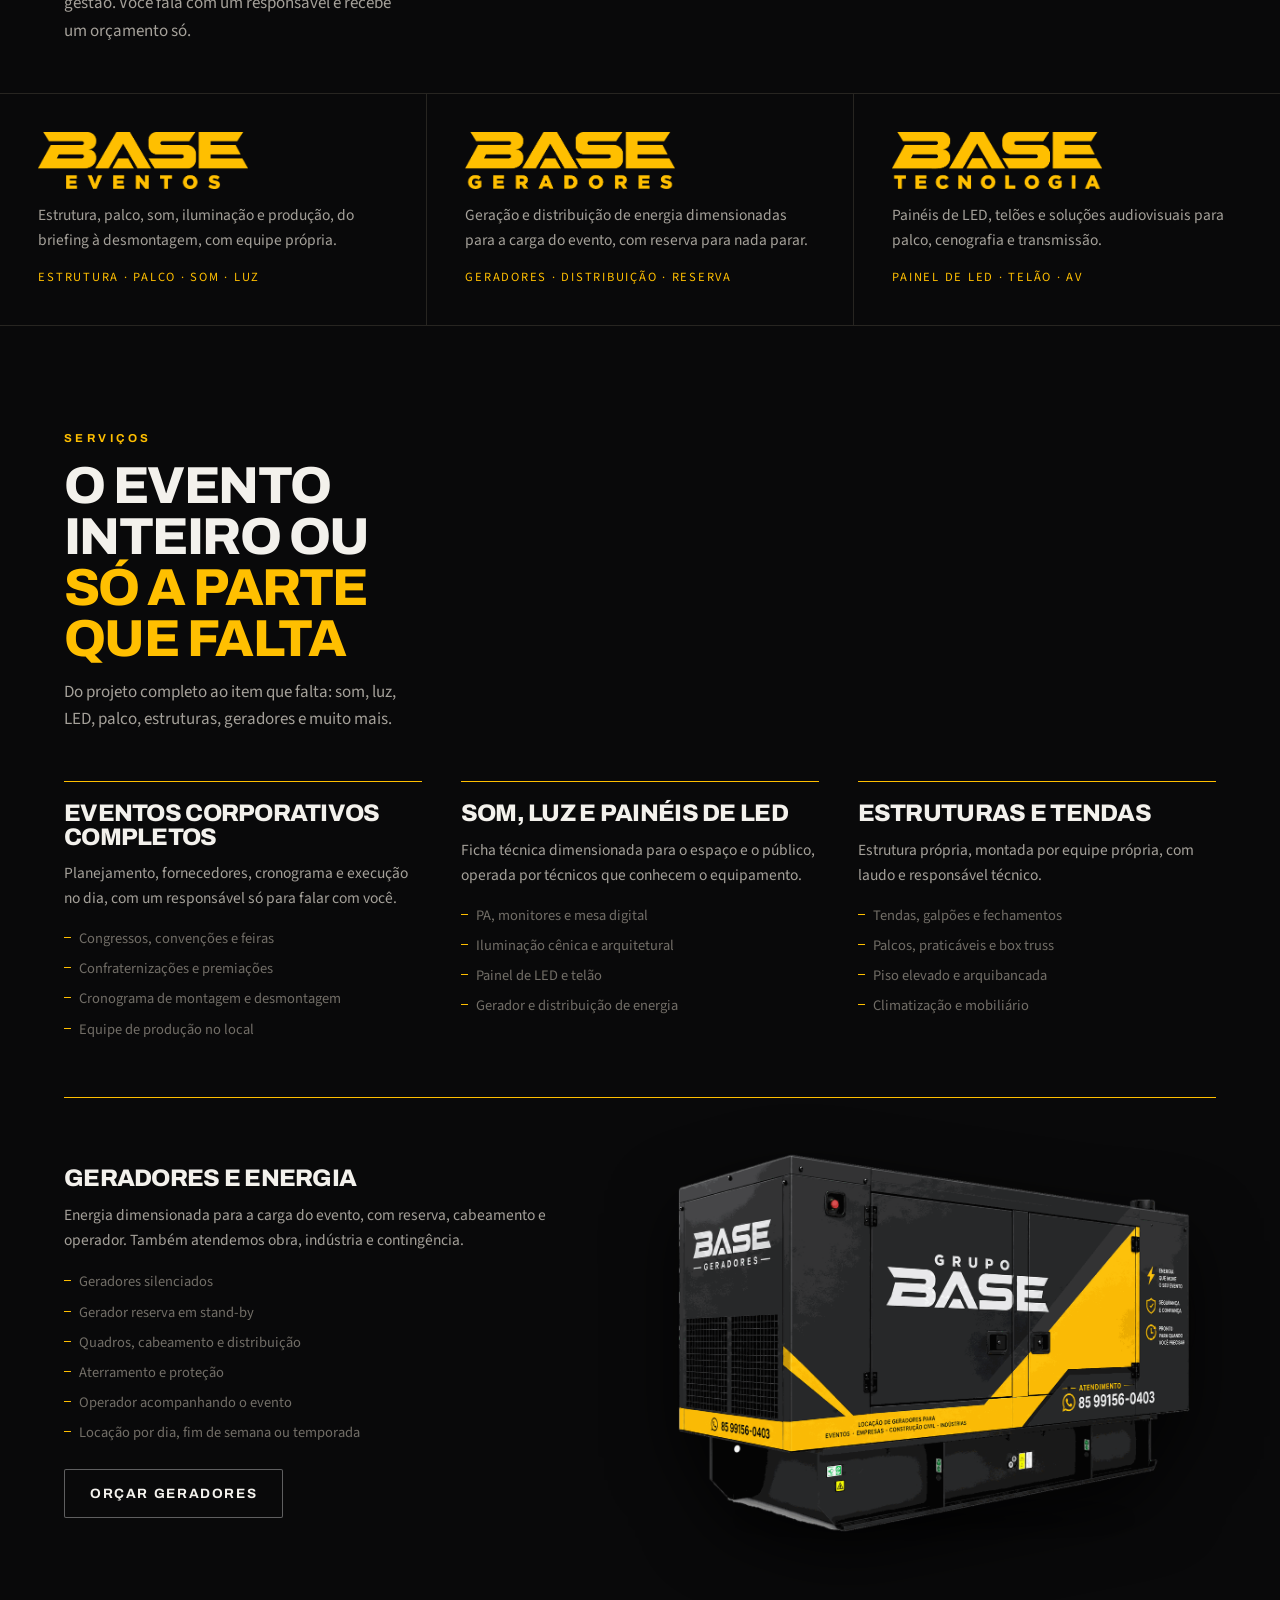
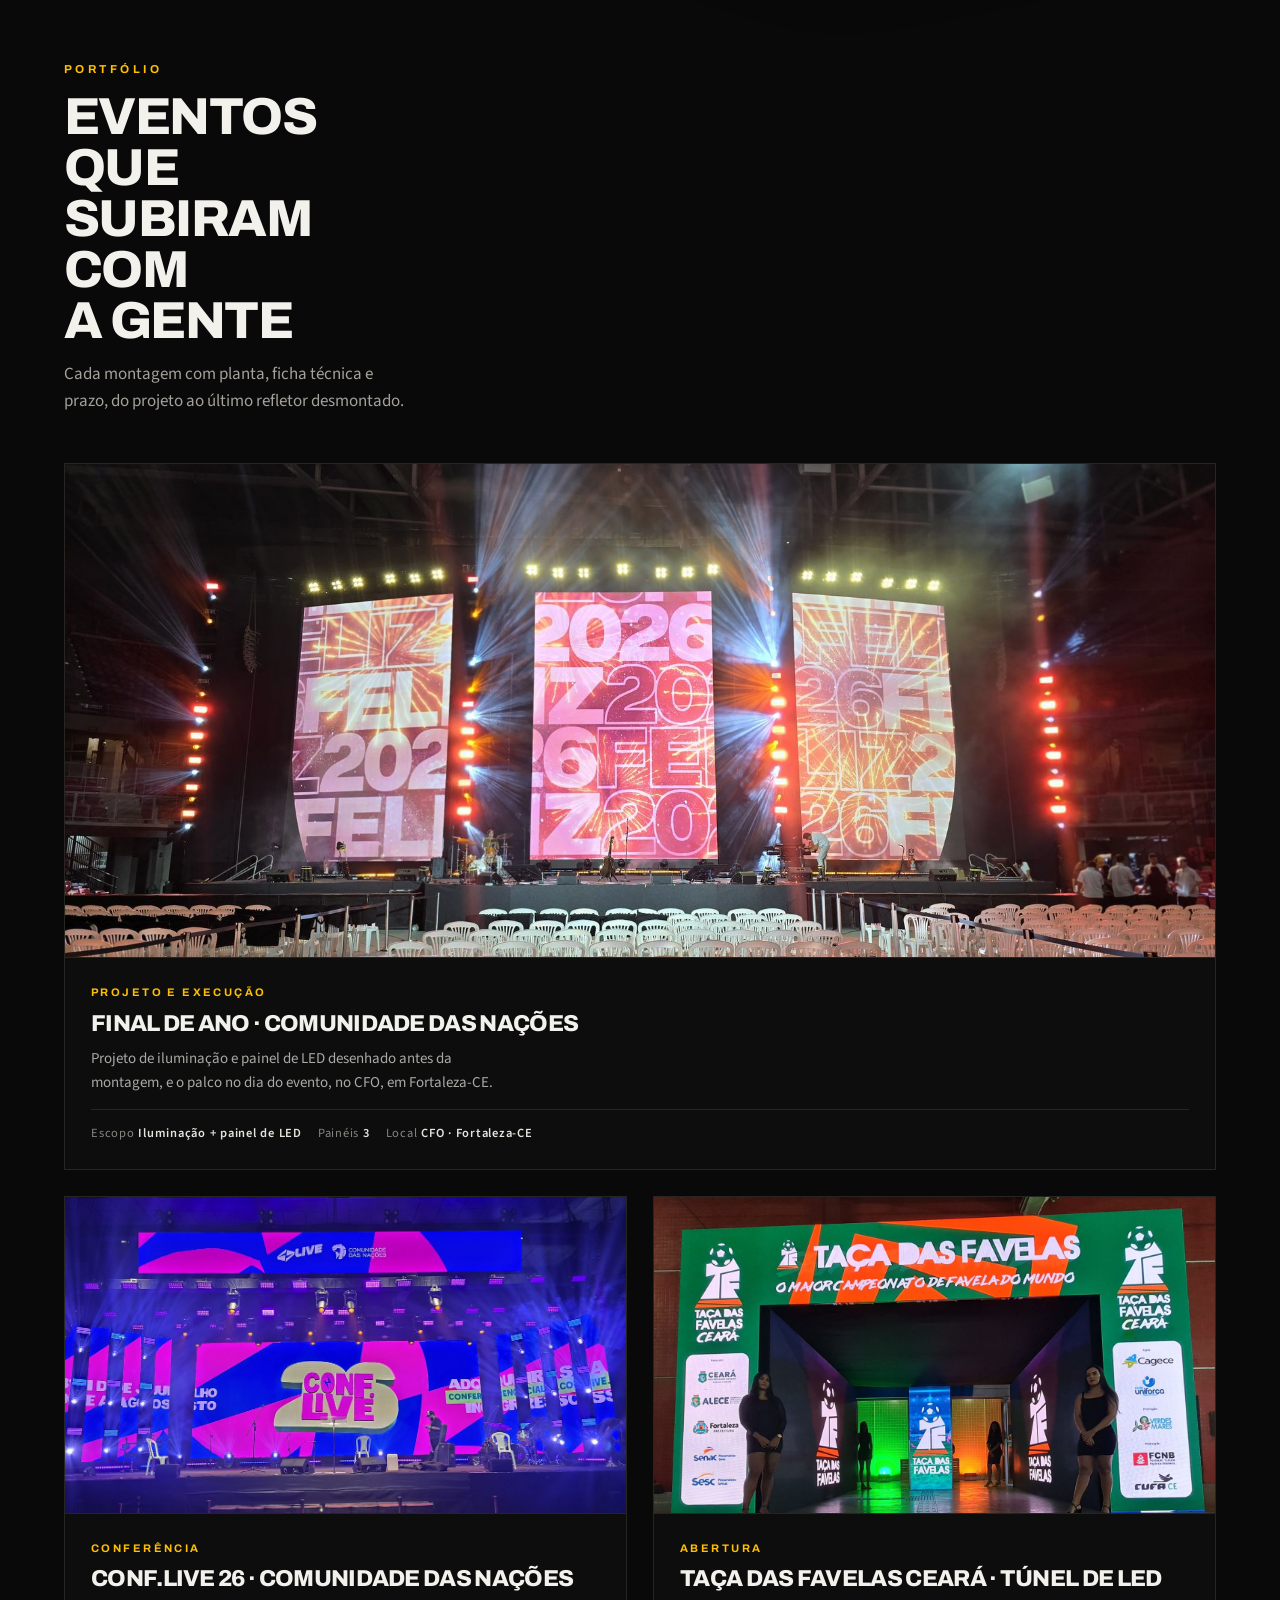
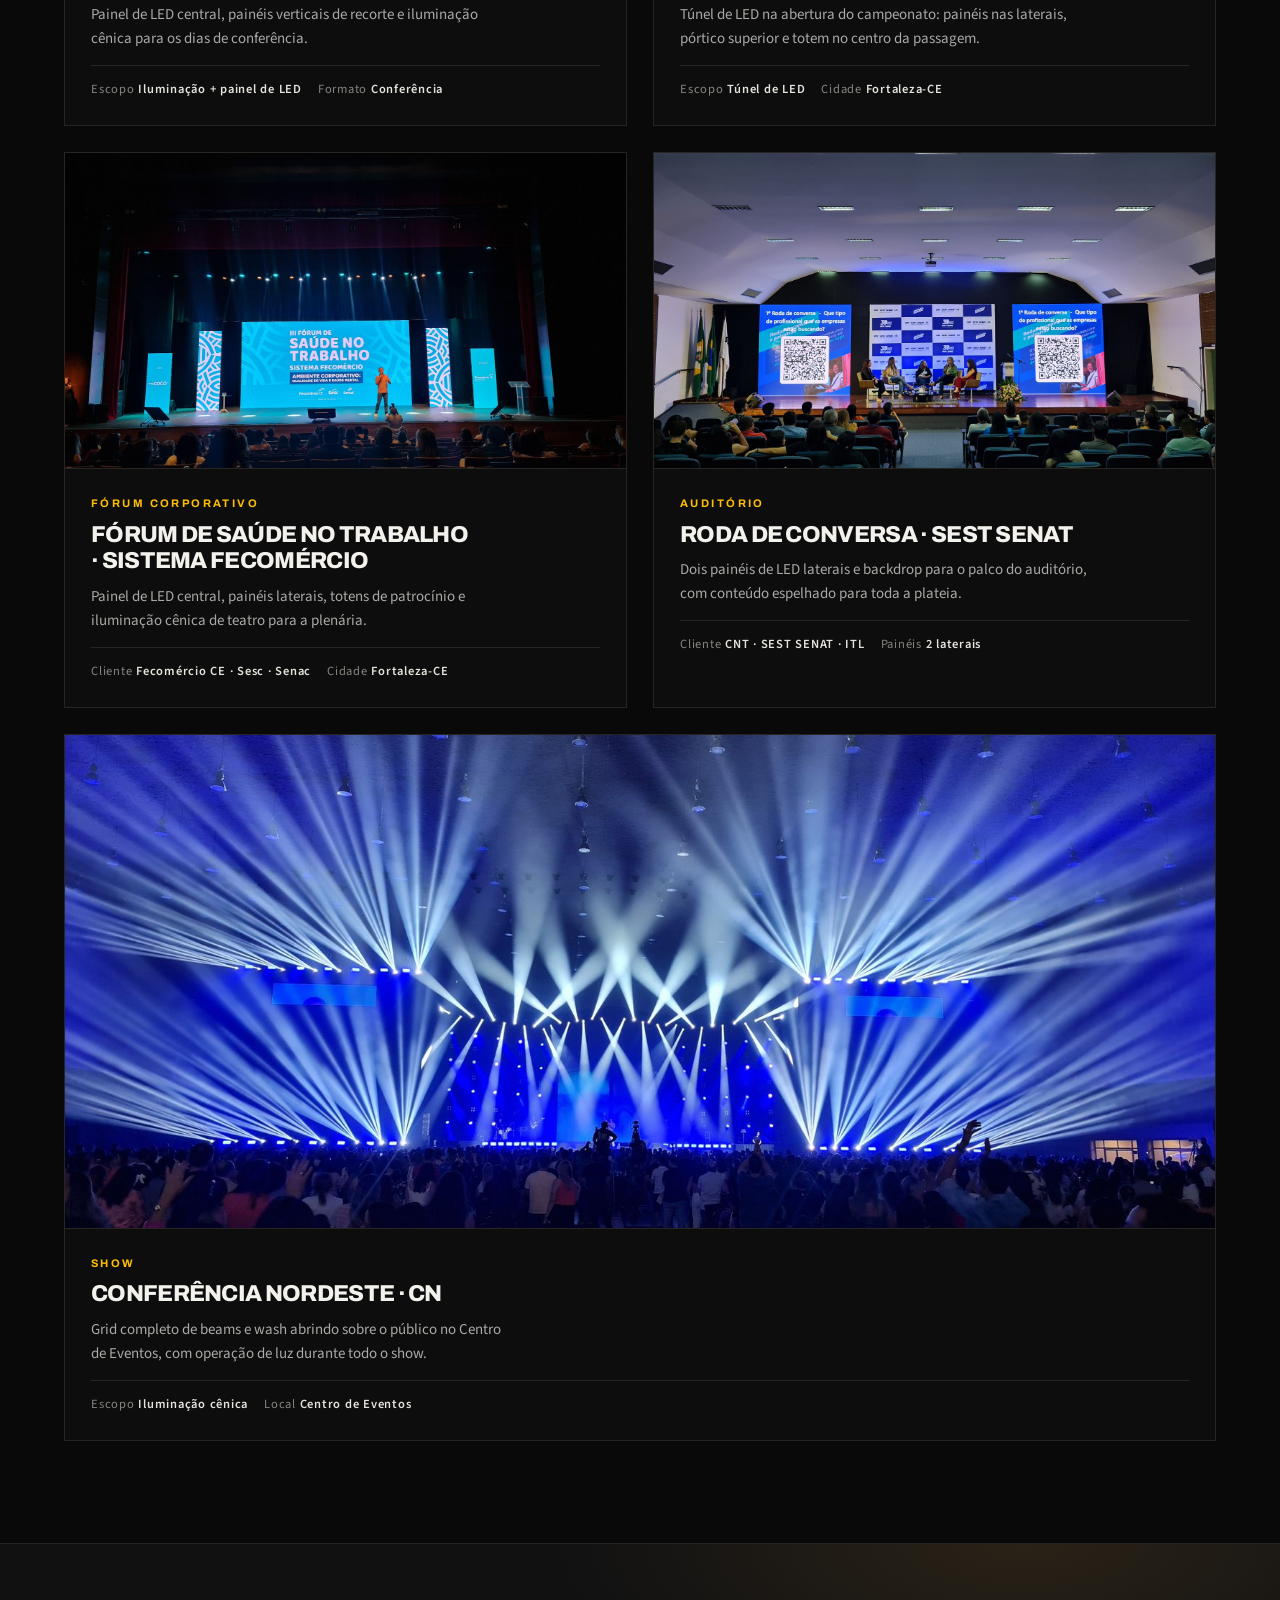
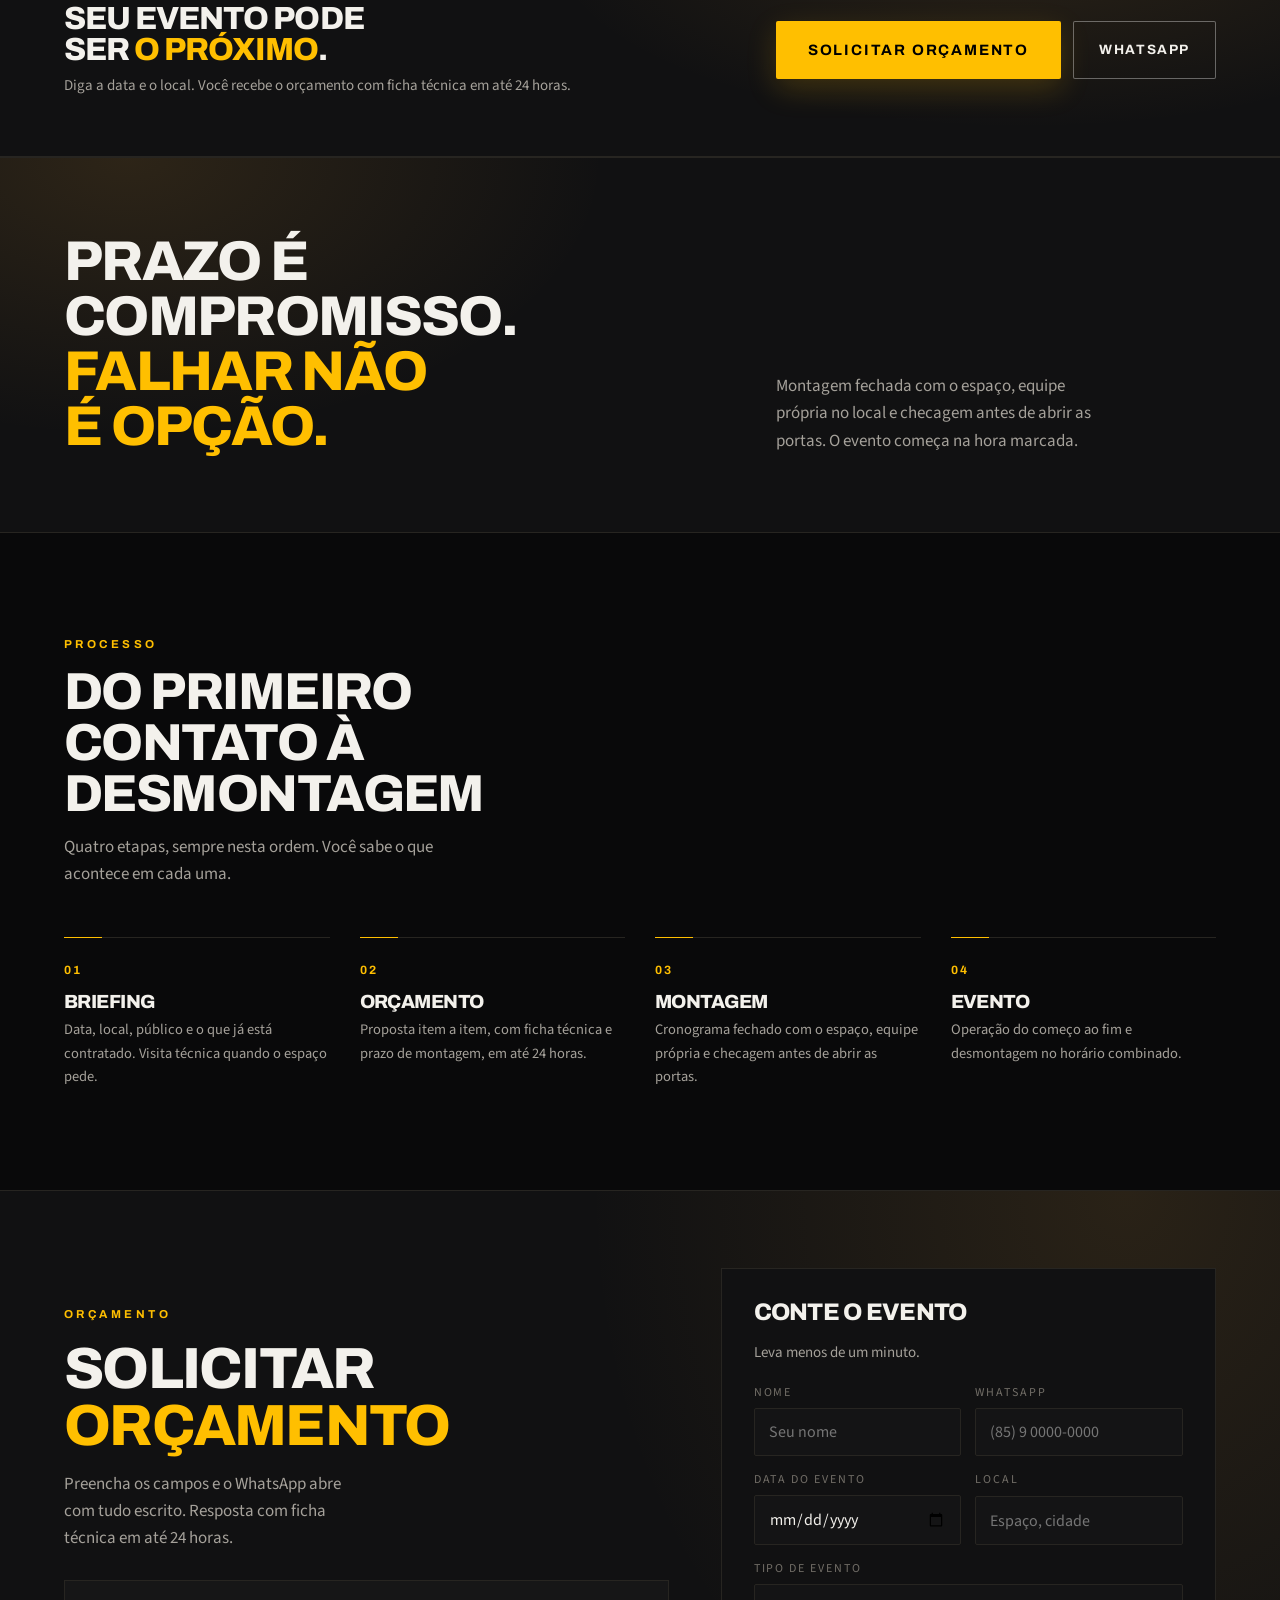
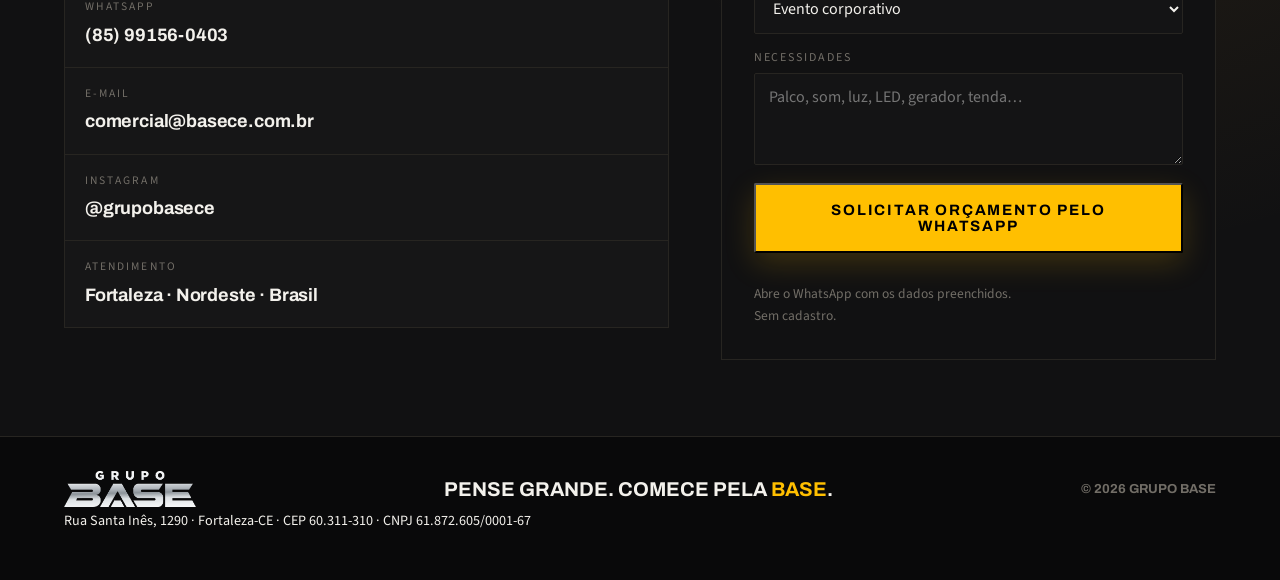
==== commit 2f947a42: "Menu Geradores e WhatsApp do Google Ads" ====
--- a/index.html
+++ b/index.html
@@ -54,6 +54,7 @@
   <a class="mk mk--nav" href="#topo" aria-label="Grupo BASE"><img src="assets/img/logo-grupo-base.png" alt="Grupo BASE" width="966" height="261"></a>
   <a class="l" href="#grupo">Grupo</a>
   <a class="l" href="#servicos">Serviços</a>
+  <a class="l" href="#geradores">Geradores</a>
   <a class="l" href="#trabalhos">Portfólio</a>
   <a class="l" href="#processo">Processo</a>
   <a class="btn" href="#orcamento">Solicitar orçamento</a>
@@ -88,12 +89,12 @@
   <section id="servicos"><div class="wrap">
     <div class="head"><span class="eyebrow">Serviços</span><h2>O evento inteiro ou <em>só a parte que falta</em></h2>
       <p>Do projeto completo ao item que falta: som, luz, LED, palco, estruturas, geradores e muito mais.</p></div>
-    <div class="svcs"><article class="svc"><h3>Eventos corporativos completos</h3><p>Planejamento, fornecedores, cronograma e execução no dia, com um responsável só para falar com você.</p><ul><li>Congressos, convenções e feiras</li><li>Confraternizações e premiações</li><li>Cronograma de montagem e desmontagem</li><li>Equipe de produção no local</li></ul></article><article class="svc"><h3>Som, luz e painéis de LED</h3><p>Ficha técnica dimensionada para o espaço e o público, operada por técnicos que conhecem o equipamento.</p><ul><li>PA, monitores e mesa digital</li><li>Iluminação cênica e arquitetural</li><li>Painel de LED e telão</li><li>Gerador e distribuição de energia</li></ul></article><article class="svc"><h3>Estruturas e tendas</h3><p>Estrutura própria, montada por equipe própria, com laudo e responsável técnico.</p><ul><li>Tendas, galpões e fechamentos</li><li>Palcos, praticáveis e box truss</li><li>Piso elevado e arquibancada</li><li>Climatização e mobiliário</li></ul></article><article class="svc svc--wide">
+    <div class="svcs"><article class="svc"><h3>Eventos corporativos completos</h3><p>Planejamento, fornecedores, cronograma e execução no dia, com um responsável só para falar com você.</p><ul><li>Congressos, convenções e feiras</li><li>Confraternizações e premiações</li><li>Cronograma de montagem e desmontagem</li><li>Equipe de produção no local</li></ul></article><article class="svc"><h3>Som, luz e painéis de LED</h3><p>Ficha técnica dimensionada para o espaço e o público, operada por técnicos que conhecem o equipamento.</p><ul><li>PA, monitores e mesa digital</li><li>Iluminação cênica e arquitetural</li><li>Painel de LED e telão</li><li>Gerador e distribuição de energia</li></ul></article><article class="svc"><h3>Estruturas e tendas</h3><p>Estrutura própria, montada por equipe própria, com laudo e responsável técnico.</p><ul><li>Tendas, galpões e fechamentos</li><li>Palcos, praticáveis e box truss</li><li>Piso elevado e arquibancada</li><li>Climatização e mobiliário</li></ul></article><article class="svc svc--wide" id="geradores">
           <div class="svc-wide-txt">
             <h3>Geradores e energia</h3>
             <p>Energia dimensionada para a carga do evento, com reserva, cabeamento e operador. Também atendemos obra, indústria e contingência.</p>
             <ul><li>Geradores silenciados</li><li>Gerador reserva em stand-by</li><li>Quadros, cabeamento e distribuição</li><li>Aterramento e proteção</li><li>Operador acompanhando o evento</li><li>Locação por dia, fim de semana ou temporada</li></ul>
-            <a class="btn ghost svc-wide-cta" href="#orcamento">Orçar geradores</a>
+            <a class="btn ghost svc-wide-cta" href="https://wa.me/5585991560403?text=Ol%C3%A1%21%20Quero%20um%20or%C3%A7amento%20de%20loca%C3%A7%C3%A3o%20de%20gerador." target="_blank" rel="noopener">Orçar geradores</a>
           </div>
           <figure class="svc-wide-foto">
             <img loading="lazy" src="assets/img/gerador-base.png" alt="Gerador silenciado da frota Base Geradores, com a identidade do Grupo BASE" width="1100" height="811">
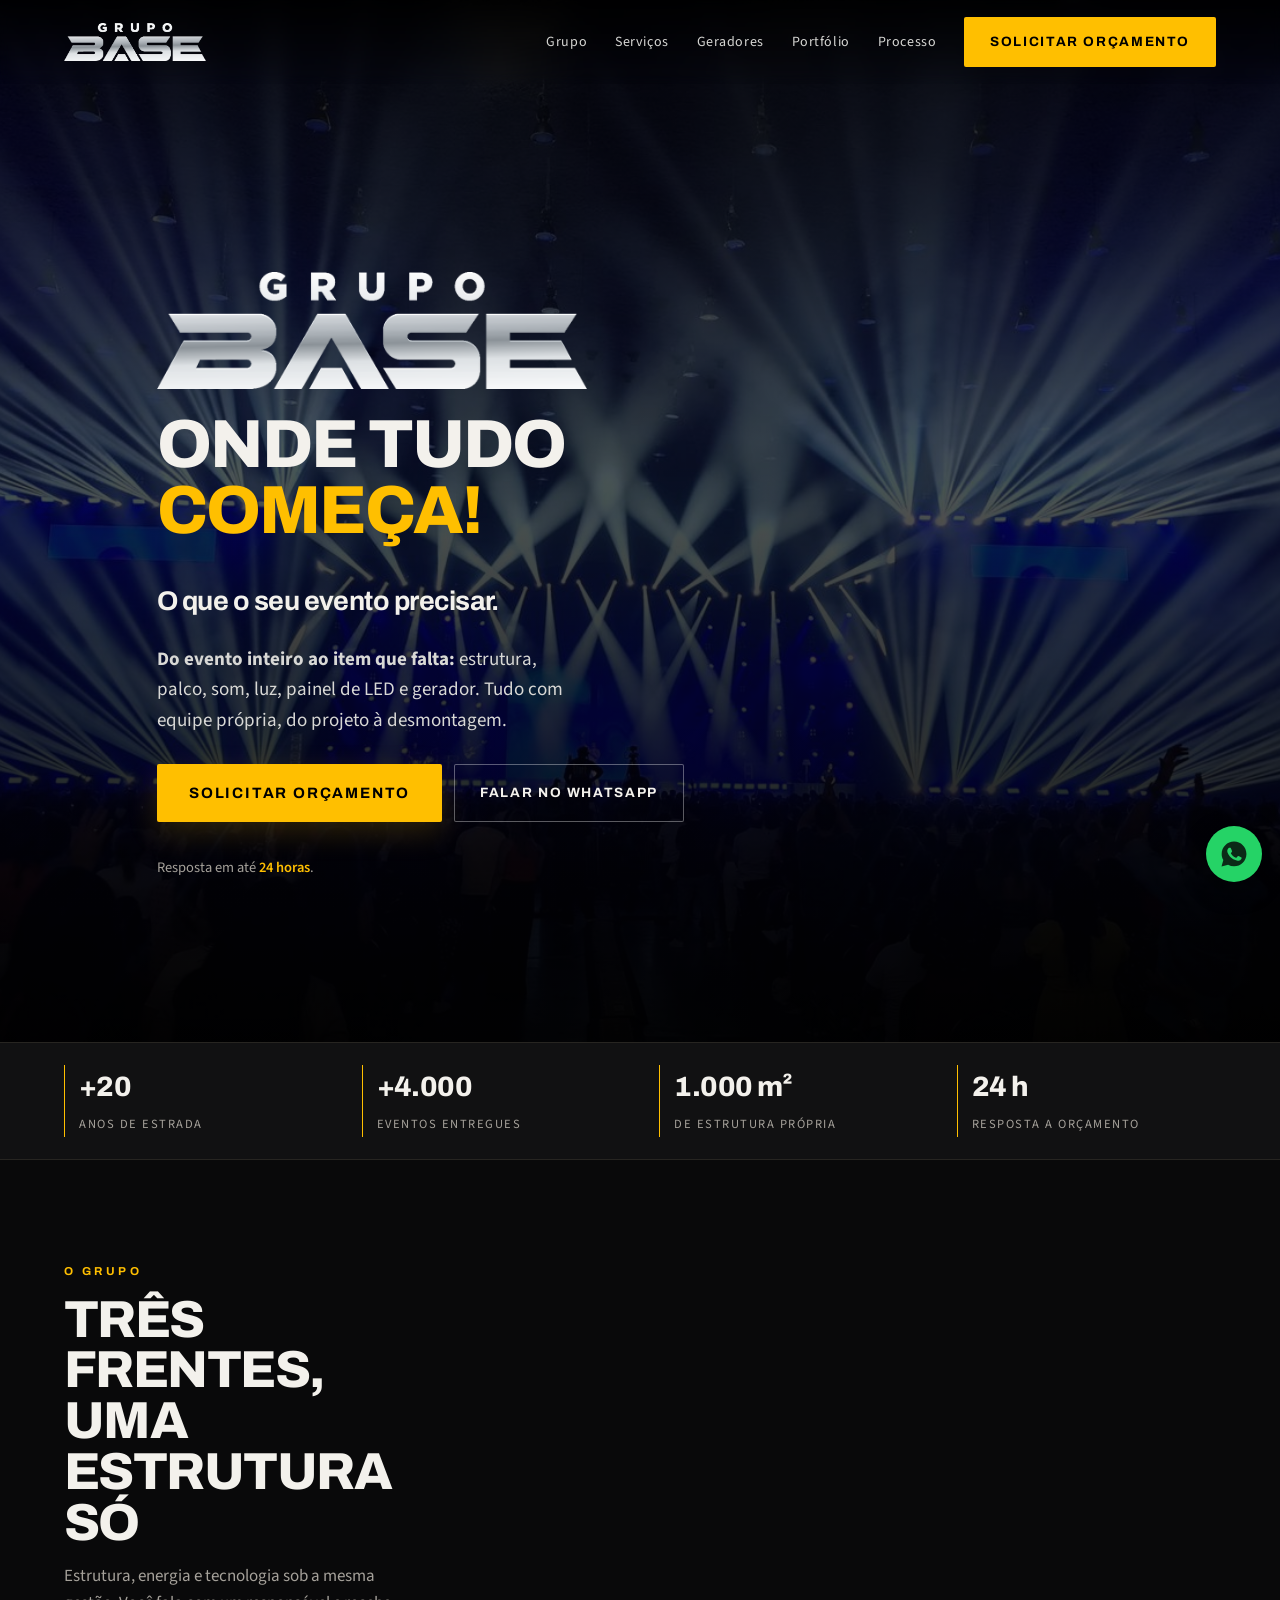
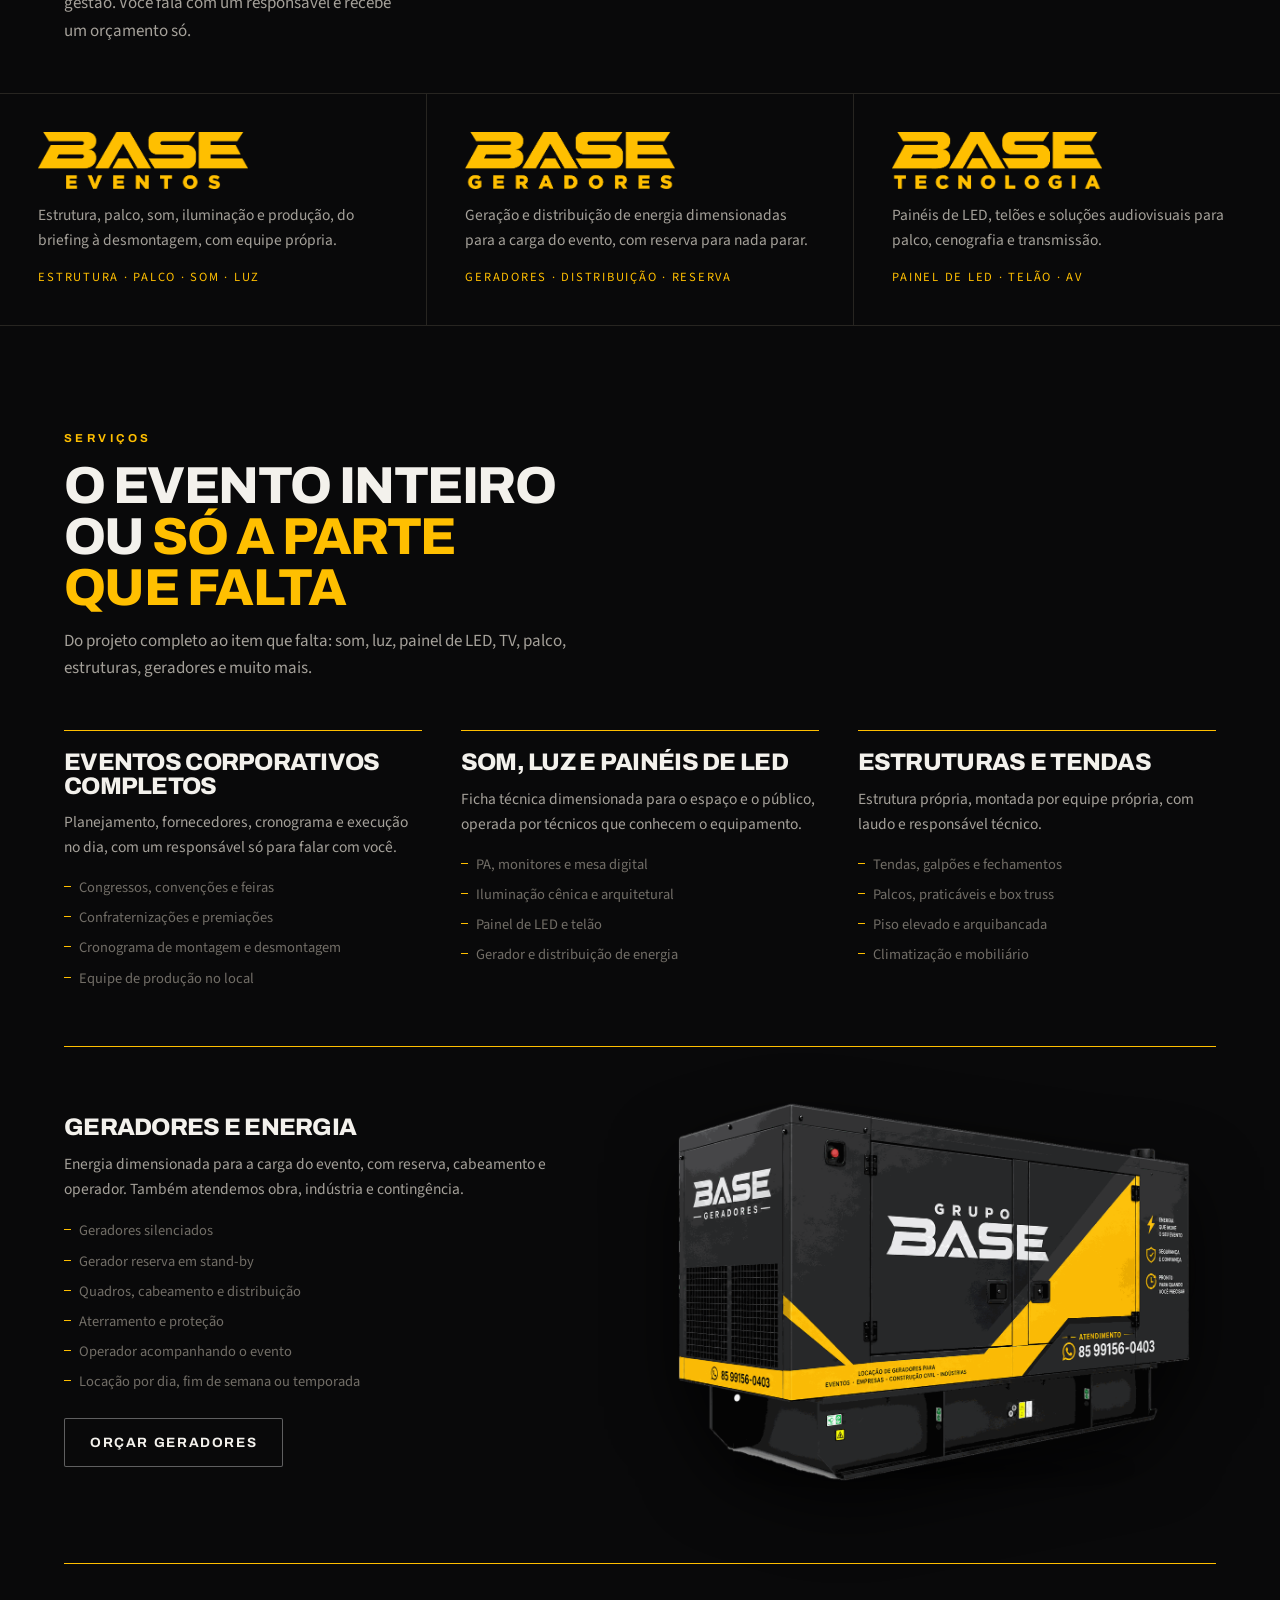
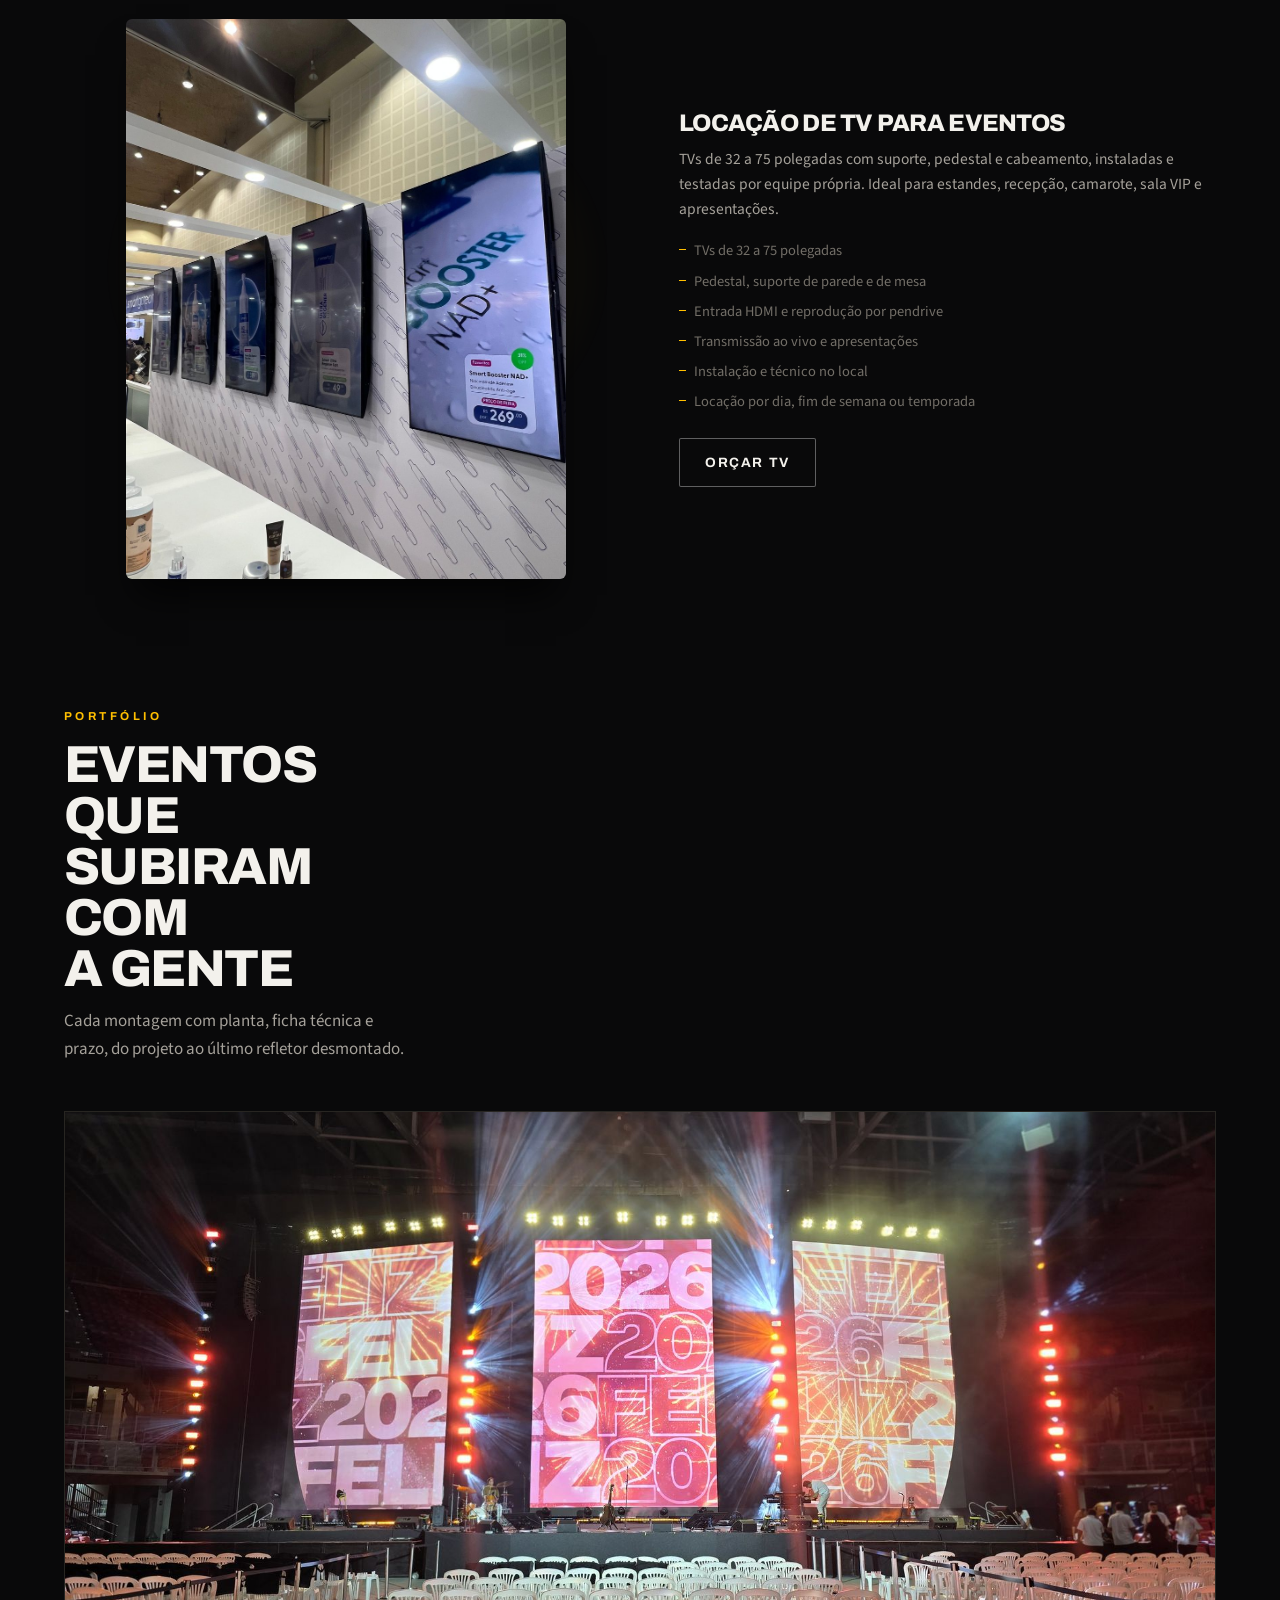
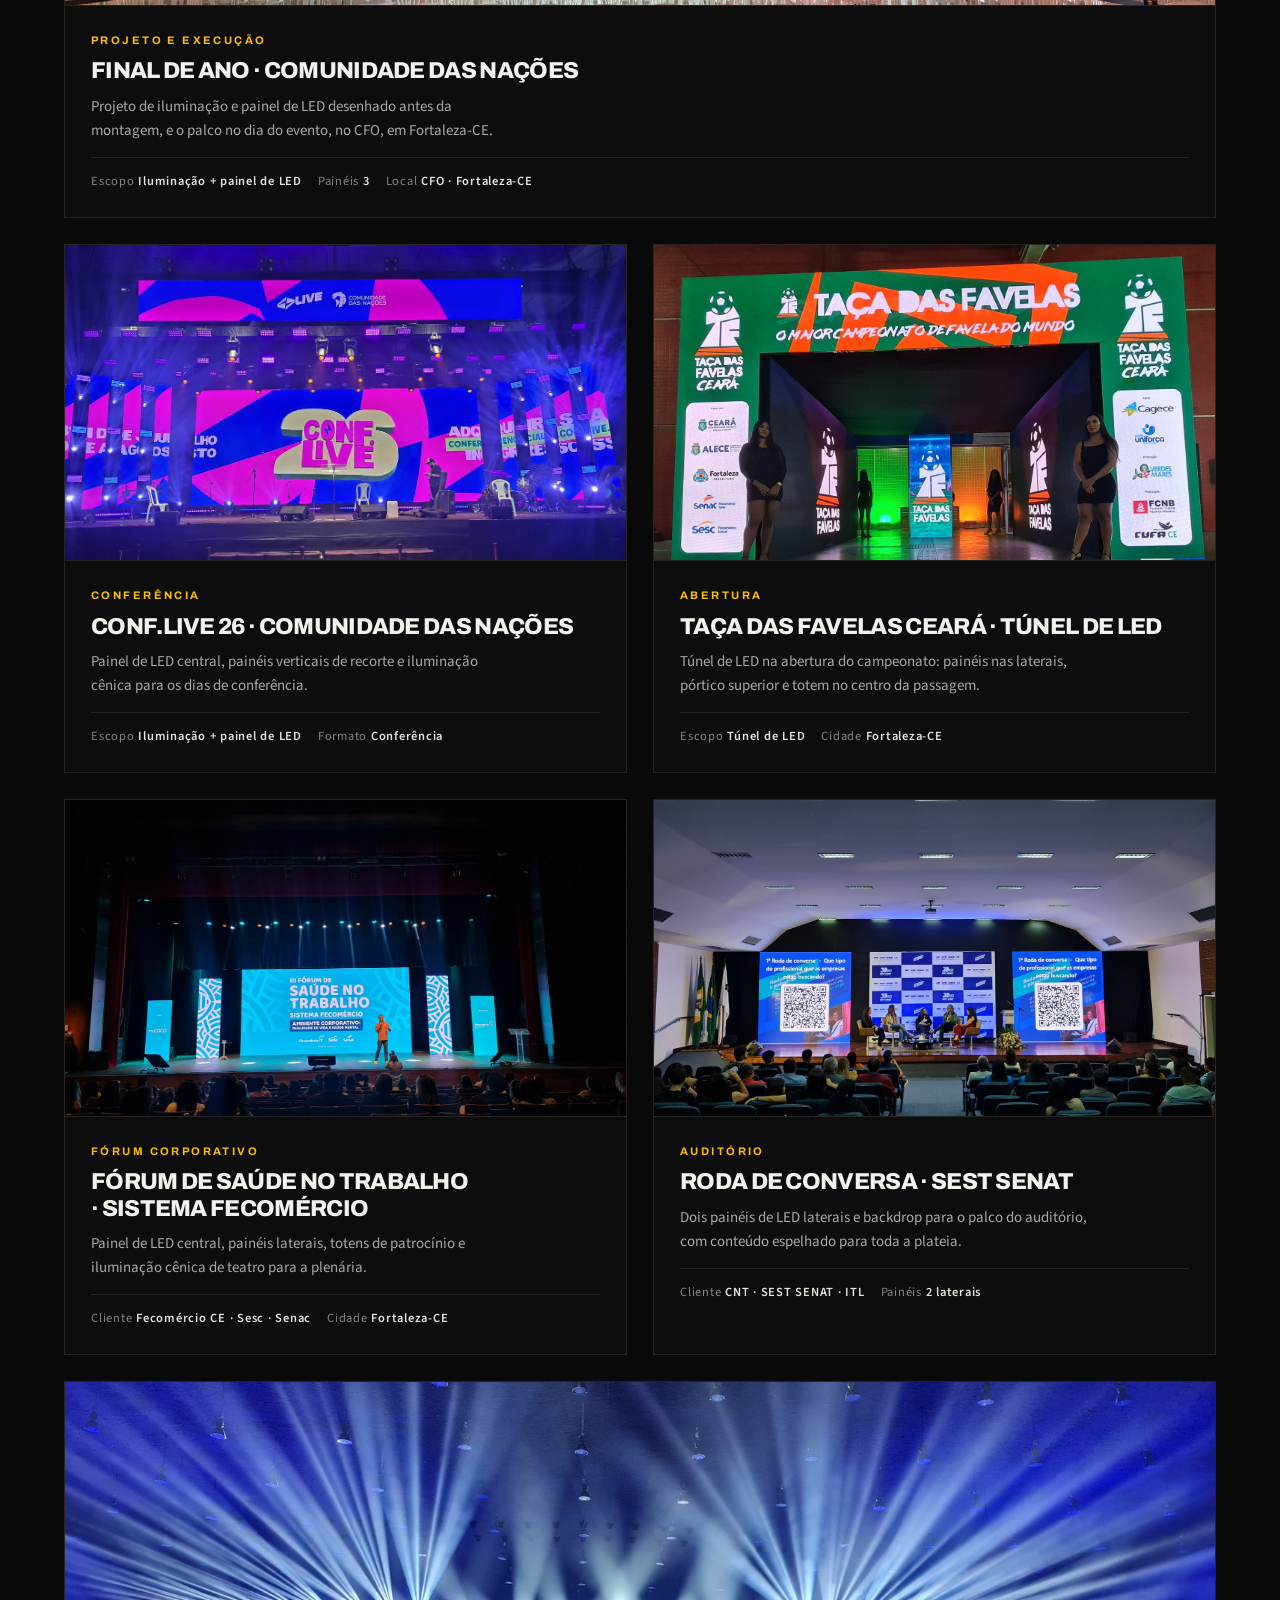
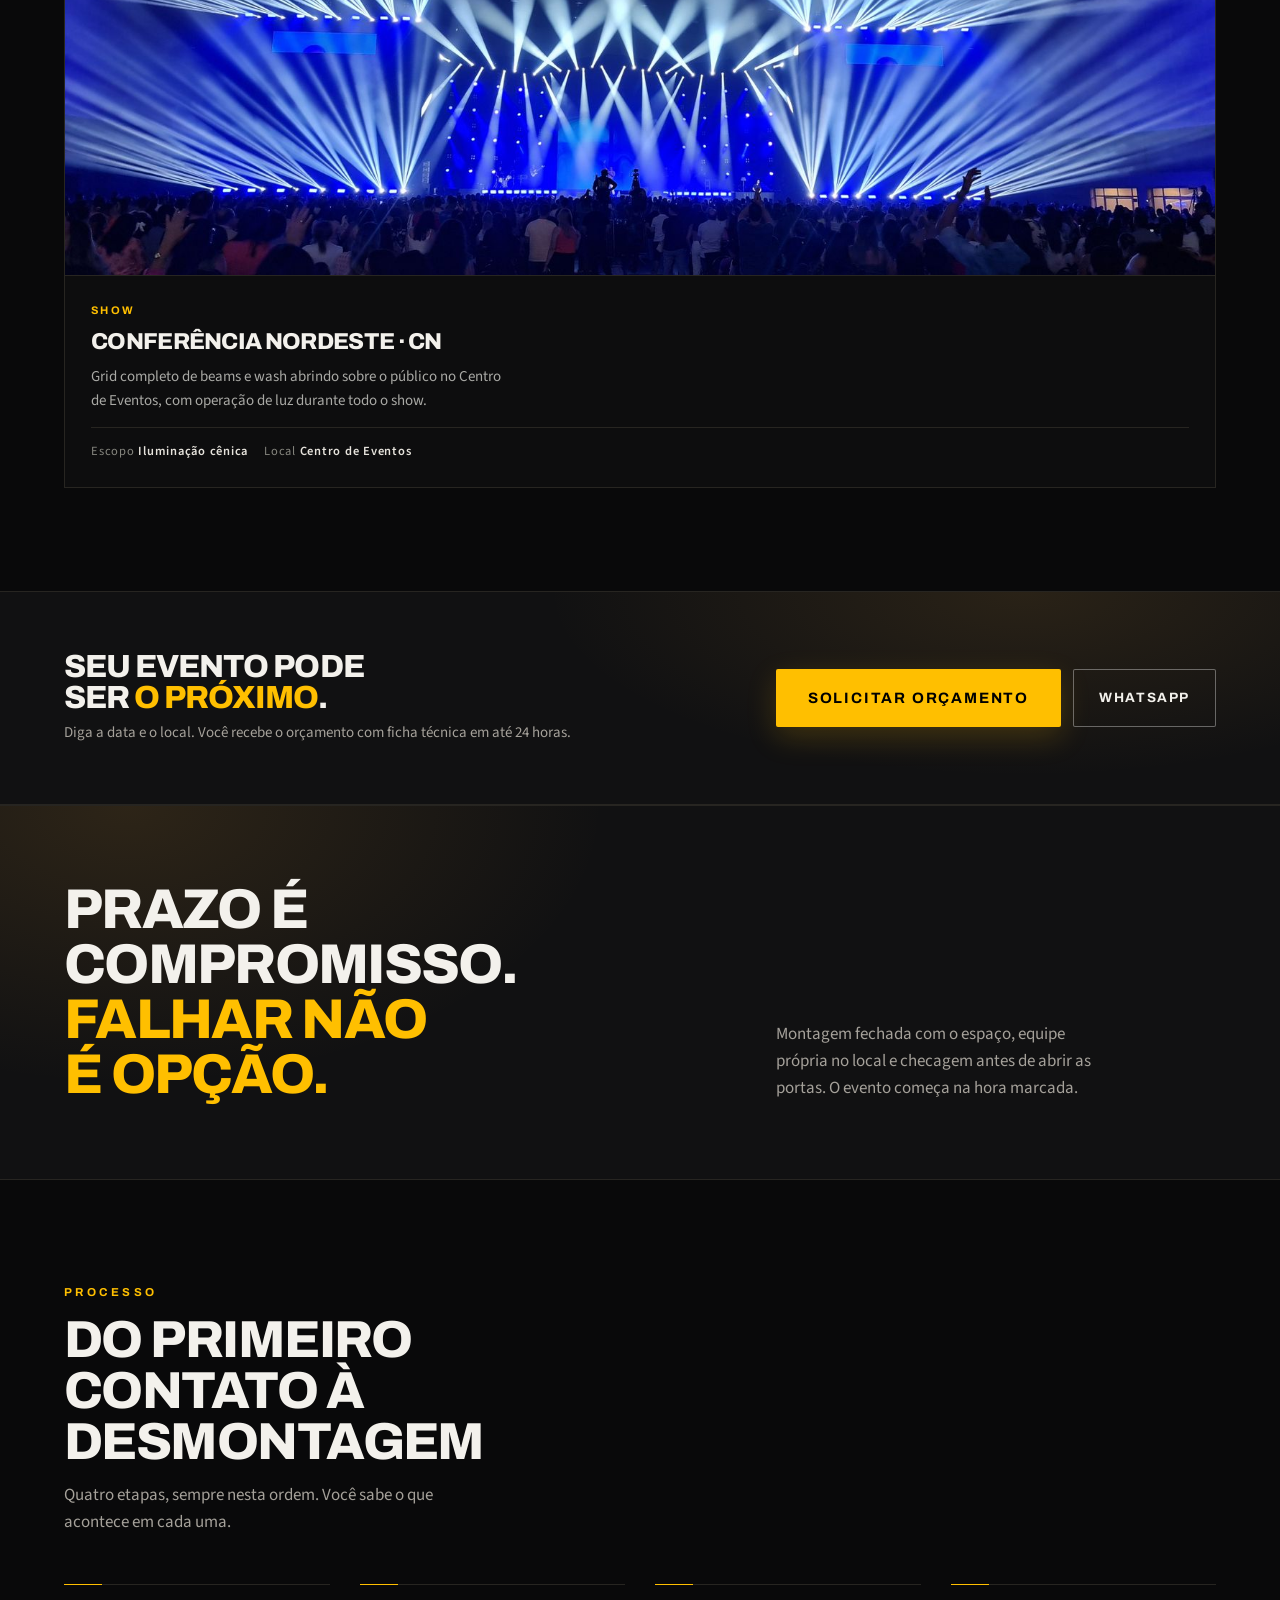
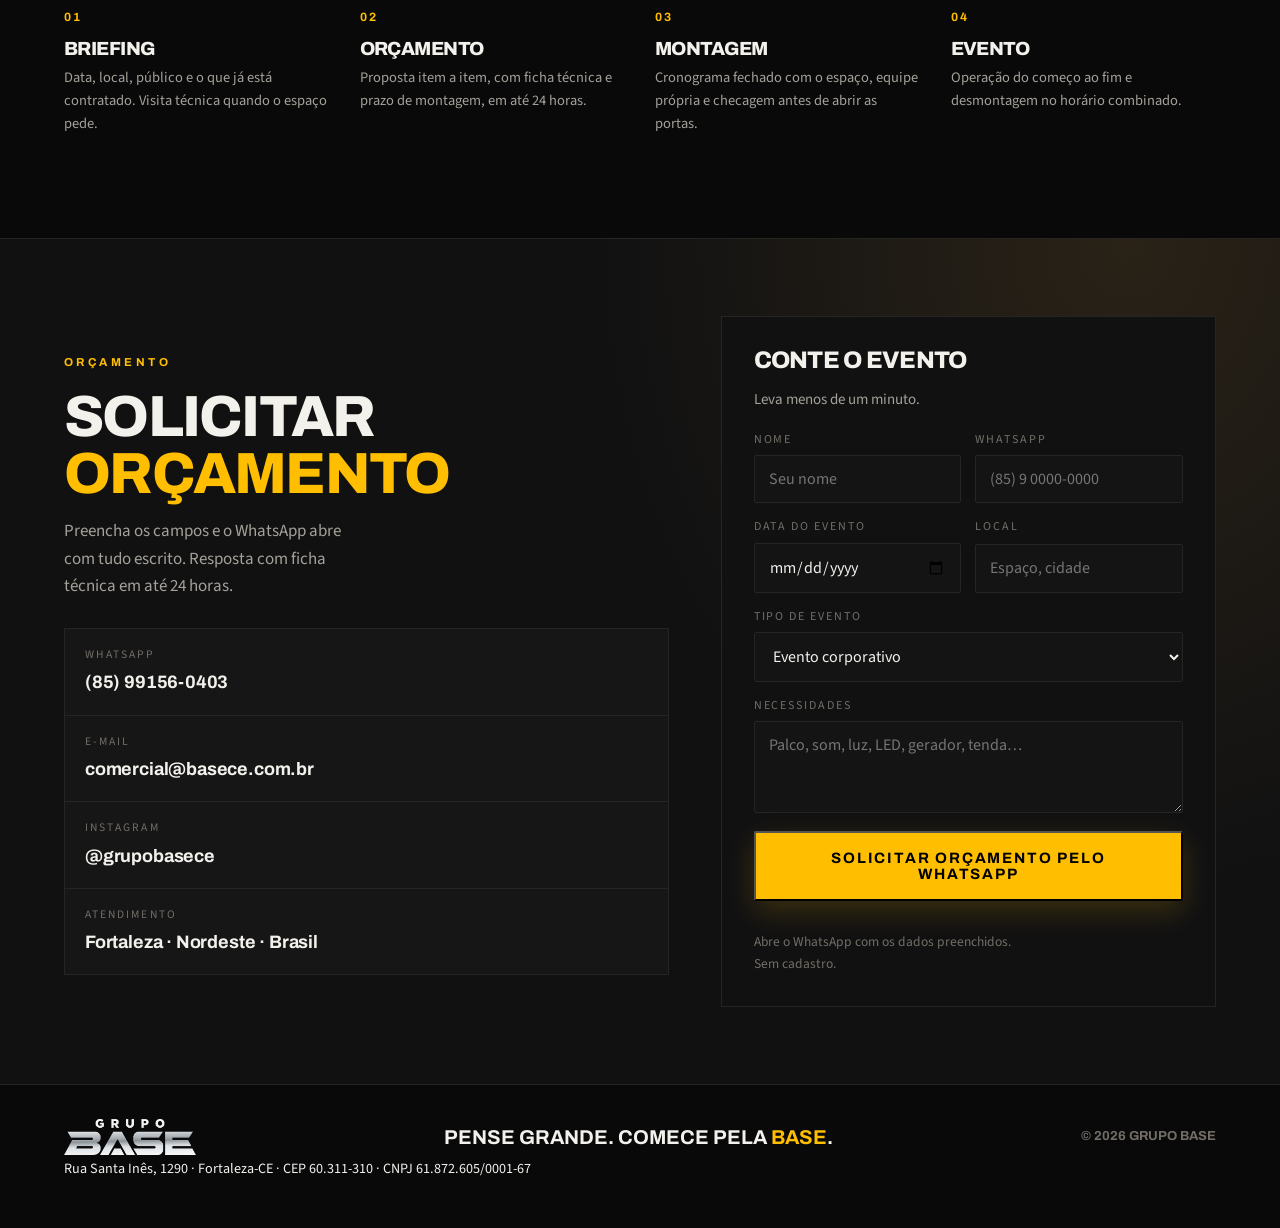
==== commit 99ff482d: "Adiciona cartão de locação de TV em Serviços" ====
--- a/index.html
+++ b/index.html
@@ -47,6 +47,28 @@
   }
 }
 </script>
+<!-- Google tag (gtag.js) - Google Ads -->
+<script async src="https://www.googletagmanager.com/gtag/js?id=AW-18570167812"></script>
+<script>
+  window.dataLayer = window.dataLayer || [];
+  function gtag(){dataLayer.push(arguments);}
+  gtag('js', new Date());
+  gtag('config', 'AW-18570167812');
+</script>
+<!-- Conversão Google Ads: clique em link de WhatsApp e envio do formulário de orçamento -->
+<script>
+  (function () {
+    var SEND_TO = 'AW-18570167812/xyPaCOaq4bcdEISM-ZZF';
+    function conv() { try { gtag('event', 'conversion', {'send_to': SEND_TO}); } catch (e) {} }
+    document.addEventListener('click', function (e) {
+      var a = e.target.closest && e.target.closest('a');
+      if (a && a.href && (a.href.indexOf('wa.me') > -1 || a.href.indexOf('whatsapp.com') > -1)) { conv(); }
+    });
+    document.addEventListener('submit', function (e) {
+      if (e.target && e.target.id === 'form-orcamento') { conv(); }
+    });
+  })();
+</script>
 </head>
 <body>
 
@@ -87,8 +109,8 @@
   <div class="brands"><article class="brand"><img src="assets/img/marca-eventos.png" alt="Base Eventos"><p>Estrutura, palco, som, iluminação e produção, do briefing à desmontagem, com equipe própria.</p><span>Estrutura · Palco · Som · Luz</span></article><article class="brand"><img src="assets/img/marca-geradores.png" alt="Base Geradores"><p>Geração e distribuição de energia dimensionadas para a carga do evento, com reserva para nada parar.</p><span>Geradores · Distribuição · Reserva</span></article><article class="brand"><img src="assets/img/marca-tecnologia.png" alt="Base Tecnologia"><p>Painéis de LED, telões e soluções audiovisuais para palco, cenografia e transmissão.</p><span>Painel de LED · Telão · AV</span></article></div></section>
 
   <section id="servicos"><div class="wrap">
-    <div class="head"><span class="eyebrow">Serviços</span><h2>O evento inteiro ou <em>só a parte que falta</em></h2>
-      <p>Do projeto completo ao item que falta: som, luz, LED, palco, estruturas, geradores e muito mais.</p></div>
+    <div class="head head--wide"><span class="eyebrow">Serviços</span><h2>O evento inteiro ou <em>só a parte que falta</em></h2>
+      <p>Do projeto completo ao item que falta: som, luz, painel de LED, TV, palco, estruturas, geradores e muito mais.</p></div>
     <div class="svcs"><article class="svc"><h3>Eventos corporativos completos</h3><p>Planejamento, fornecedores, cronograma e execução no dia, com um responsável só para falar com você.</p><ul><li>Congressos, convenções e feiras</li><li>Confraternizações e premiações</li><li>Cronograma de montagem e desmontagem</li><li>Equipe de produção no local</li></ul></article><article class="svc"><h3>Som, luz e painéis de LED</h3><p>Ficha técnica dimensionada para o espaço e o público, operada por técnicos que conhecem o equipamento.</p><ul><li>PA, monitores e mesa digital</li><li>Iluminação cênica e arquitetural</li><li>Painel de LED e telão</li><li>Gerador e distribuição de energia</li></ul></article><article class="svc"><h3>Estruturas e tendas</h3><p>Estrutura própria, montada por equipe própria, com laudo e responsável técnico.</p><ul><li>Tendas, galpões e fechamentos</li><li>Palcos, praticáveis e box truss</li><li>Piso elevado e arquibancada</li><li>Climatização e mobiliário</li></ul></article><article class="svc svc--wide" id="geradores">
           <div class="svc-wide-txt">
             <h3>Geradores e energia</h3>
@@ -99,6 +121,16 @@
           <figure class="svc-wide-foto">
             <img loading="lazy" src="assets/img/gerador-base.png" alt="Gerador silenciado da frota Base Geradores, com a identidade do Grupo BASE" width="1100" height="811">
           </figure>
+        </article><article class="svc svc--wide svc--rev" id="tv">
+          <figure class="svc-wide-foto svc-foto--tv">
+            <img loading="lazy" src="assets/img/tv-base.jpg" alt="TV de LED para locação da Base Eventos, em evento" width="1000" height="1333" onerror="this.closest('.svc--wide').classList.add('sem-foto');this.closest('figure').remove()">
+          </figure>
+          <div class="svc-wide-txt">
+            <h3>Locação de TV para eventos</h3>
+            <p>TVs de 32 a 75 polegadas com suporte, pedestal e cabeamento, instaladas e testadas por equipe própria. Ideal para estandes, recepção, camarote, sala VIP e apresentações.</p>
+            <ul><li>TVs de 32 a 75 polegadas</li><li>Pedestal, suporte de parede e de mesa</li><li>Entrada HDMI e reprodução por pendrive</li><li>Transmissão ao vivo e apresentações</li><li>Instalação e técnico no local</li><li>Locação por dia, fim de semana ou temporada</li></ul>
+            <a class="btn ghost svc-wide-cta" href="https://wa.me/5585991560403?text=Ol%C3%A1%21%20Quero%20um%20or%C3%A7amento%20de%20loca%C3%A7%C3%A3o%20de%20TV." target="_blank" rel="noopener">Orçar TV</a>
+          </div>
         </article></div>
   </div></section>
 
--- a/assets/css/site.css
+++ b/assets/css/site.css
@@ -260,3 +260,15 @@
 
 /* enfase em ambar, sempre sem italico */
 h1 em, h2 em, h3 em, .sig em{font-style:normal;color:var(--amber)}
+
+/* ---- bloco de TV: foto na esquerda no desktop ---- */
+.svc--rev{grid-template-columns:minmax(0,1.05fr) minmax(0,1fr)}
+.svc-foto--tv img{max-width:440px;max-height:560px;object-fit:cover;object-position:center 40%;border-radius:6px;object-fit:cover;filter:none;box-shadow:0 26px 34px -10px rgba(0,0,0,.72)}
+.svc--rev.sem-foto{grid-template-columns:1fr}
+@media (max-width:900px){
+  .svc--rev{grid-template-columns:1fr}
+}
+
+/* cabeçalho de Serviços mais largo, sem coluna estreita */
+.head--wide{max-width:min(100%,68ch)}
+.head--wide h2{max-width:none}
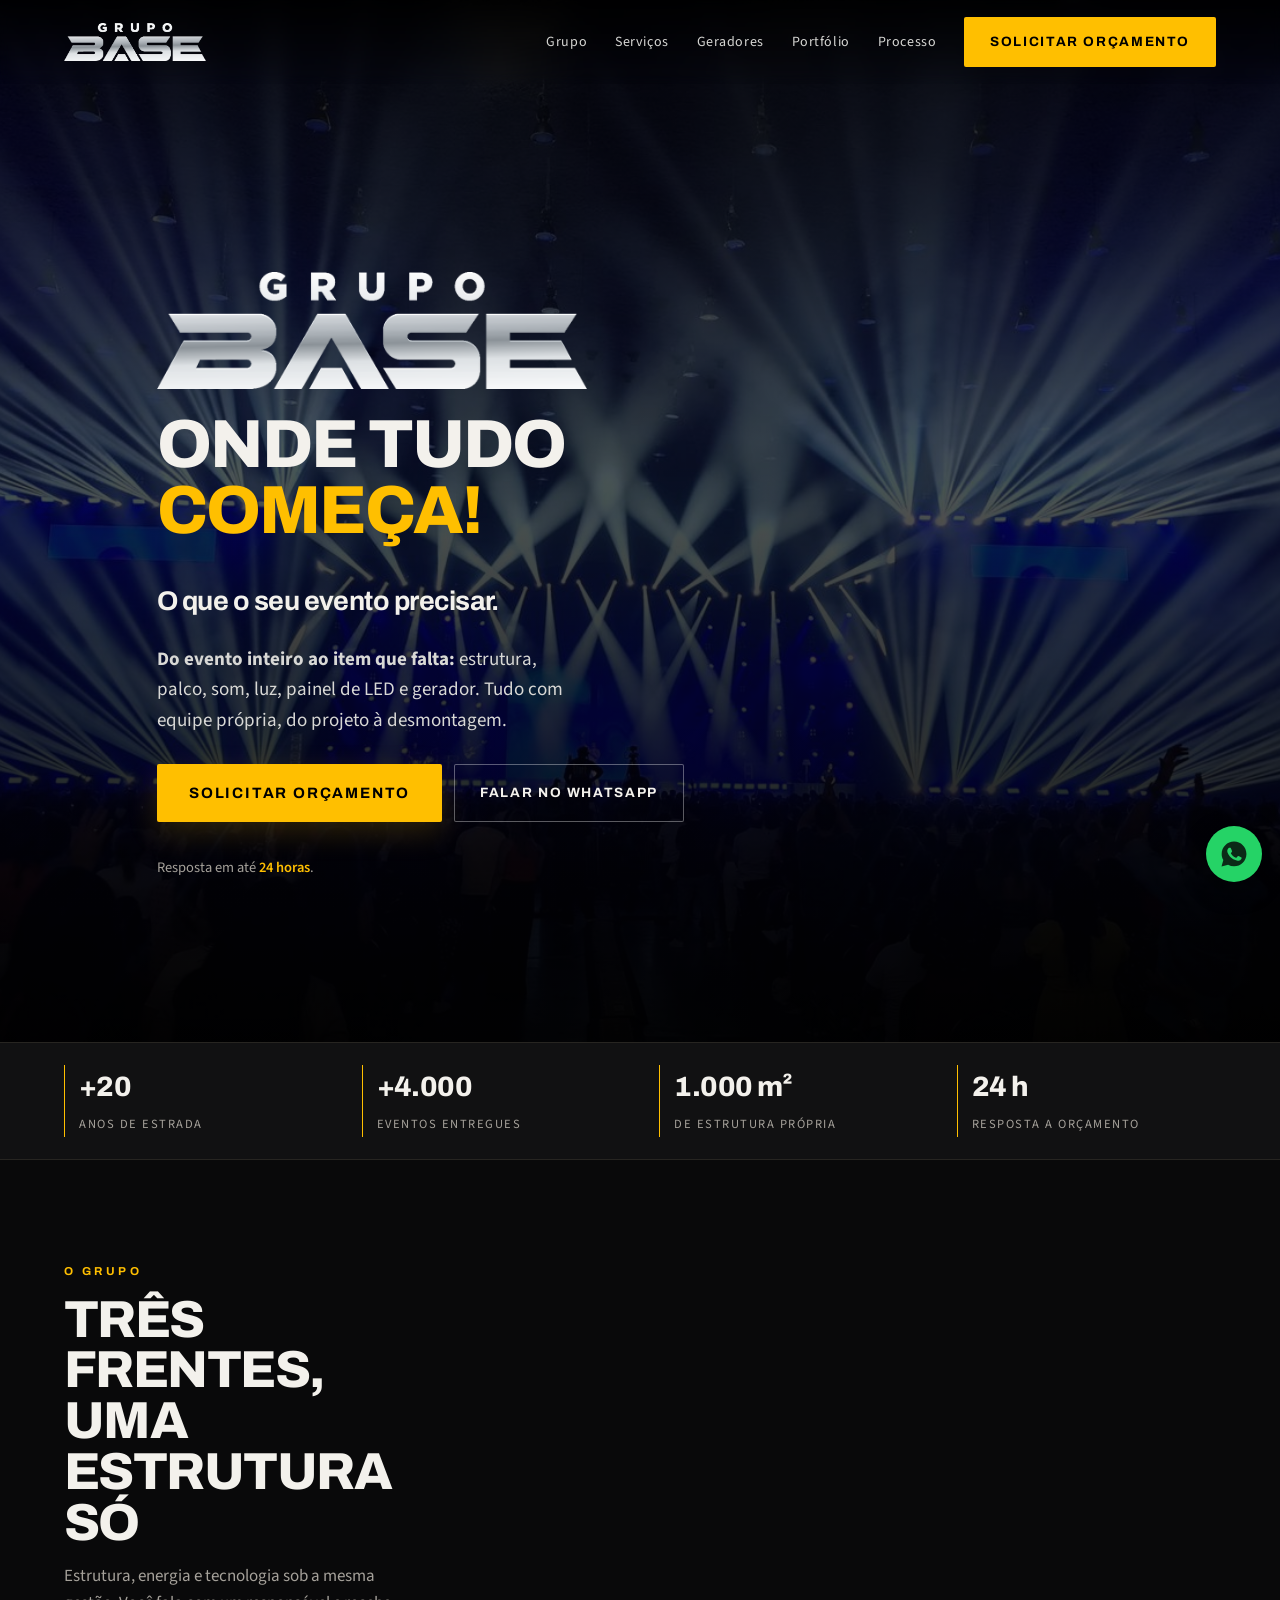
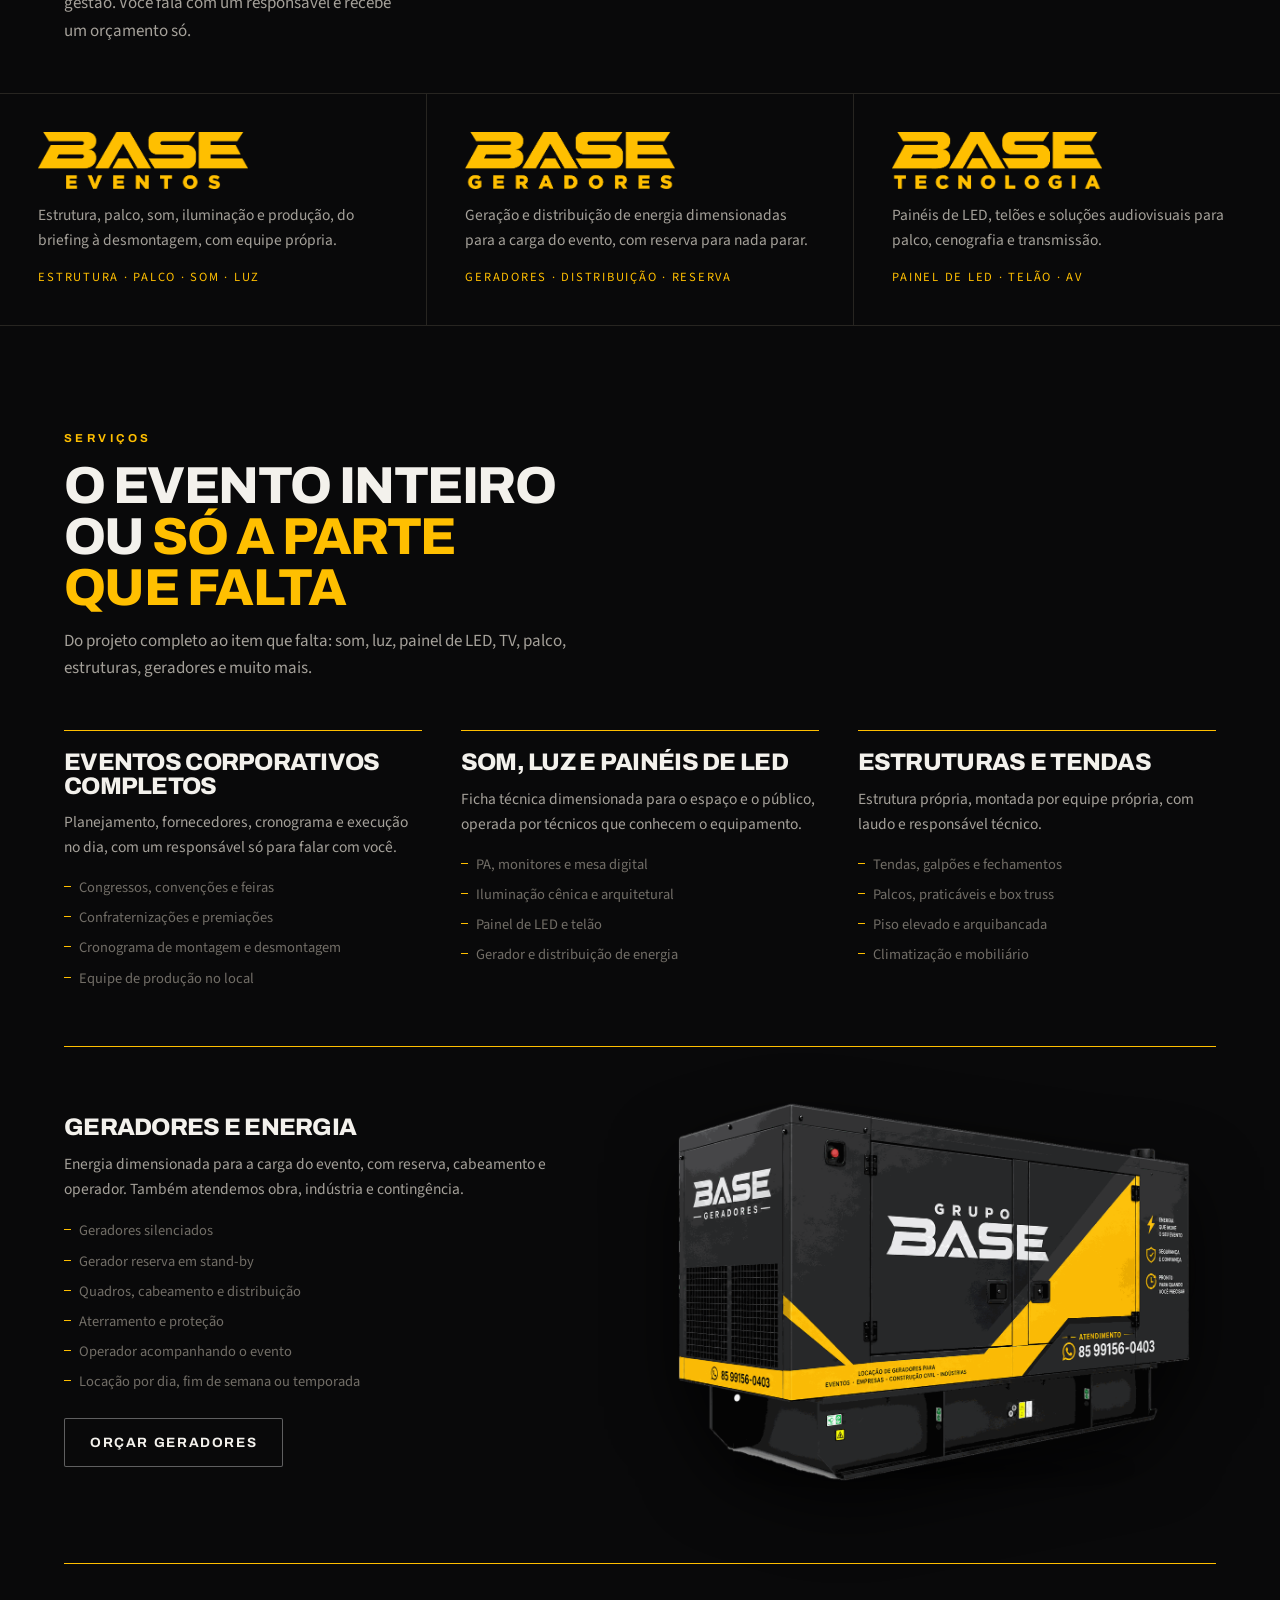
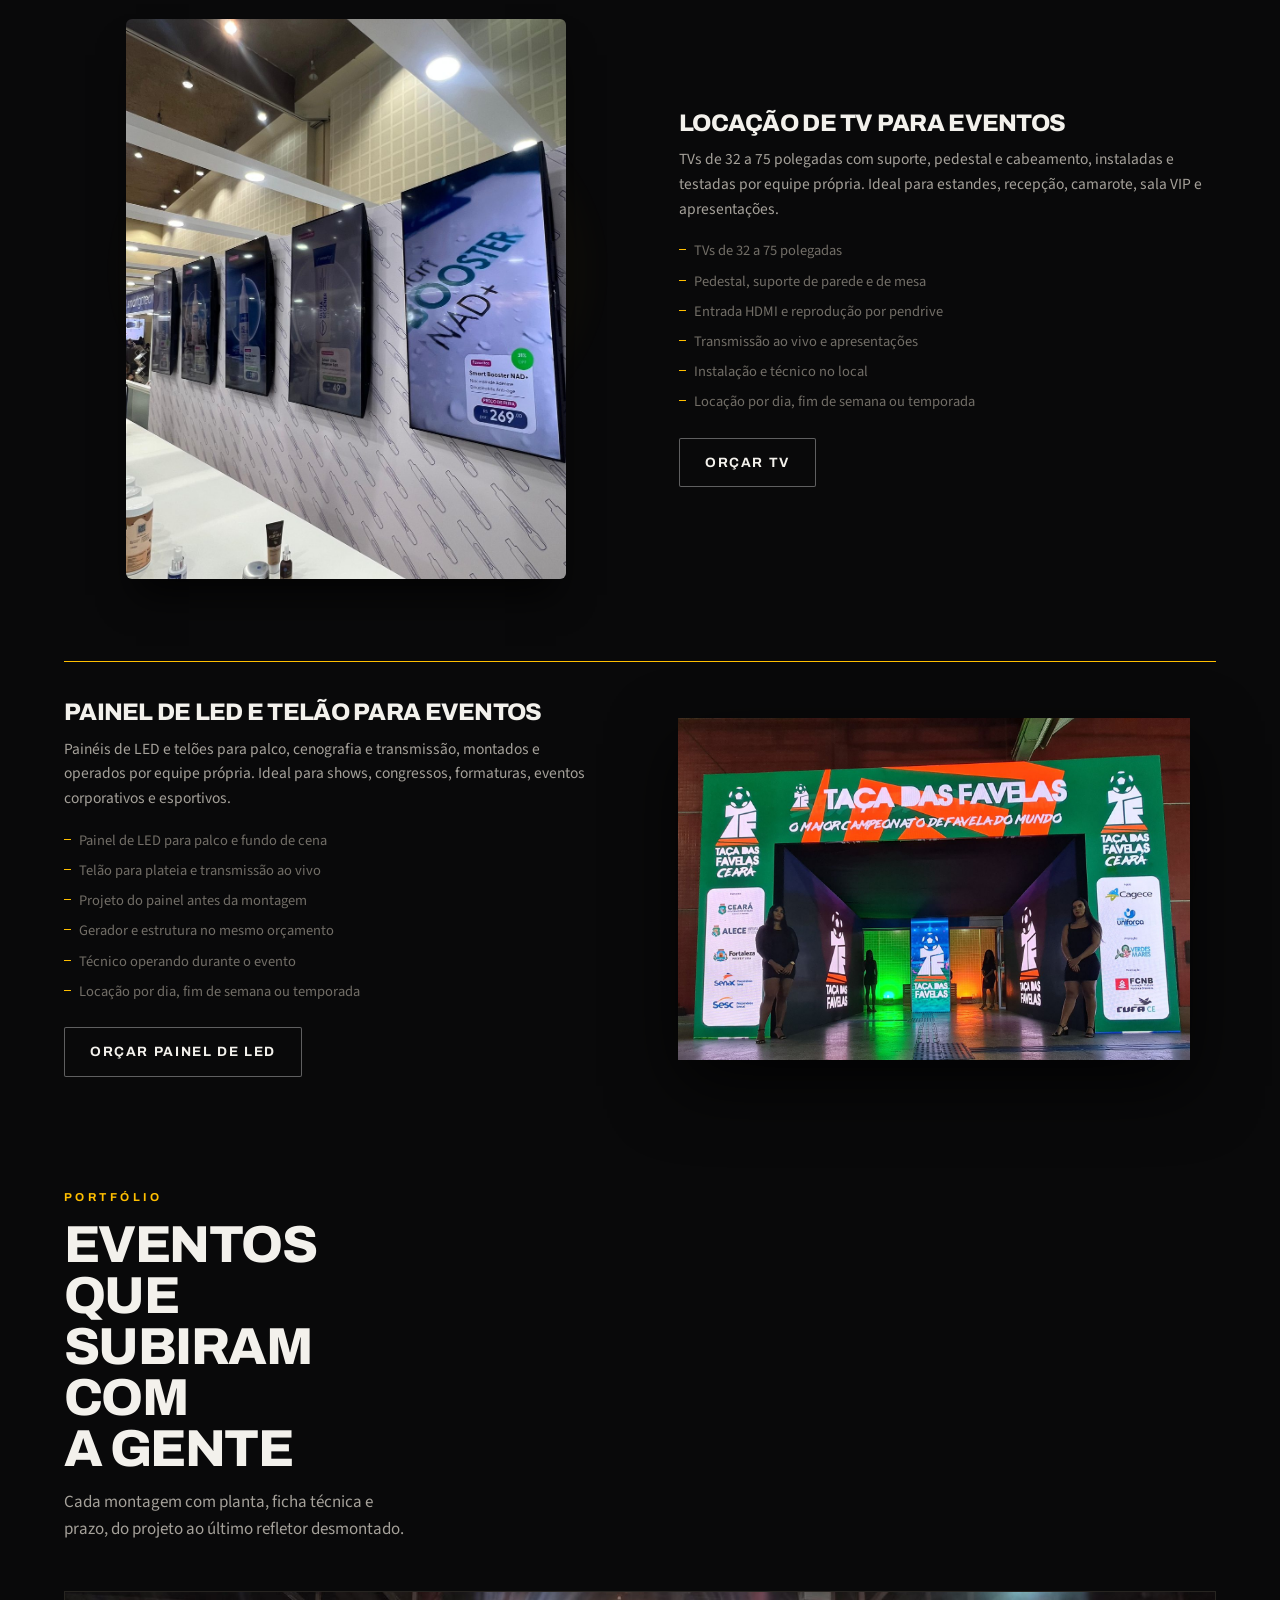
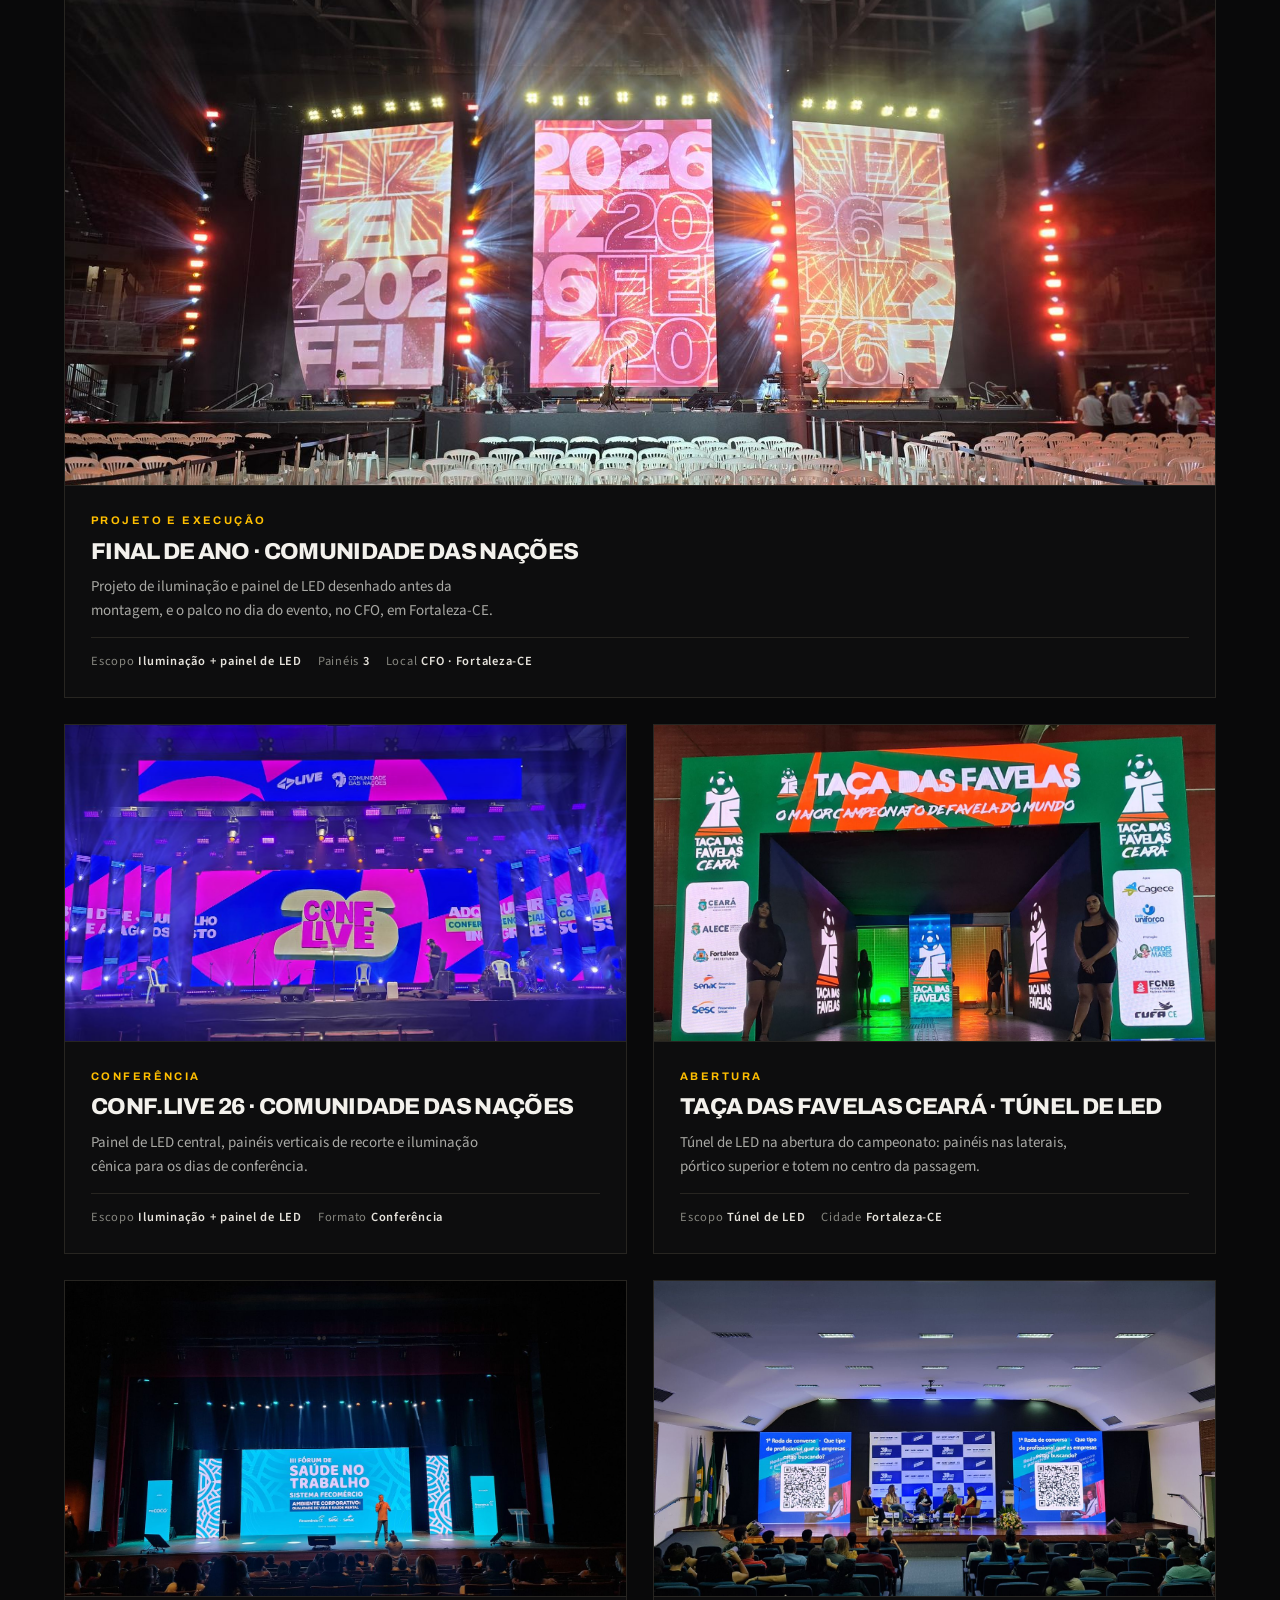
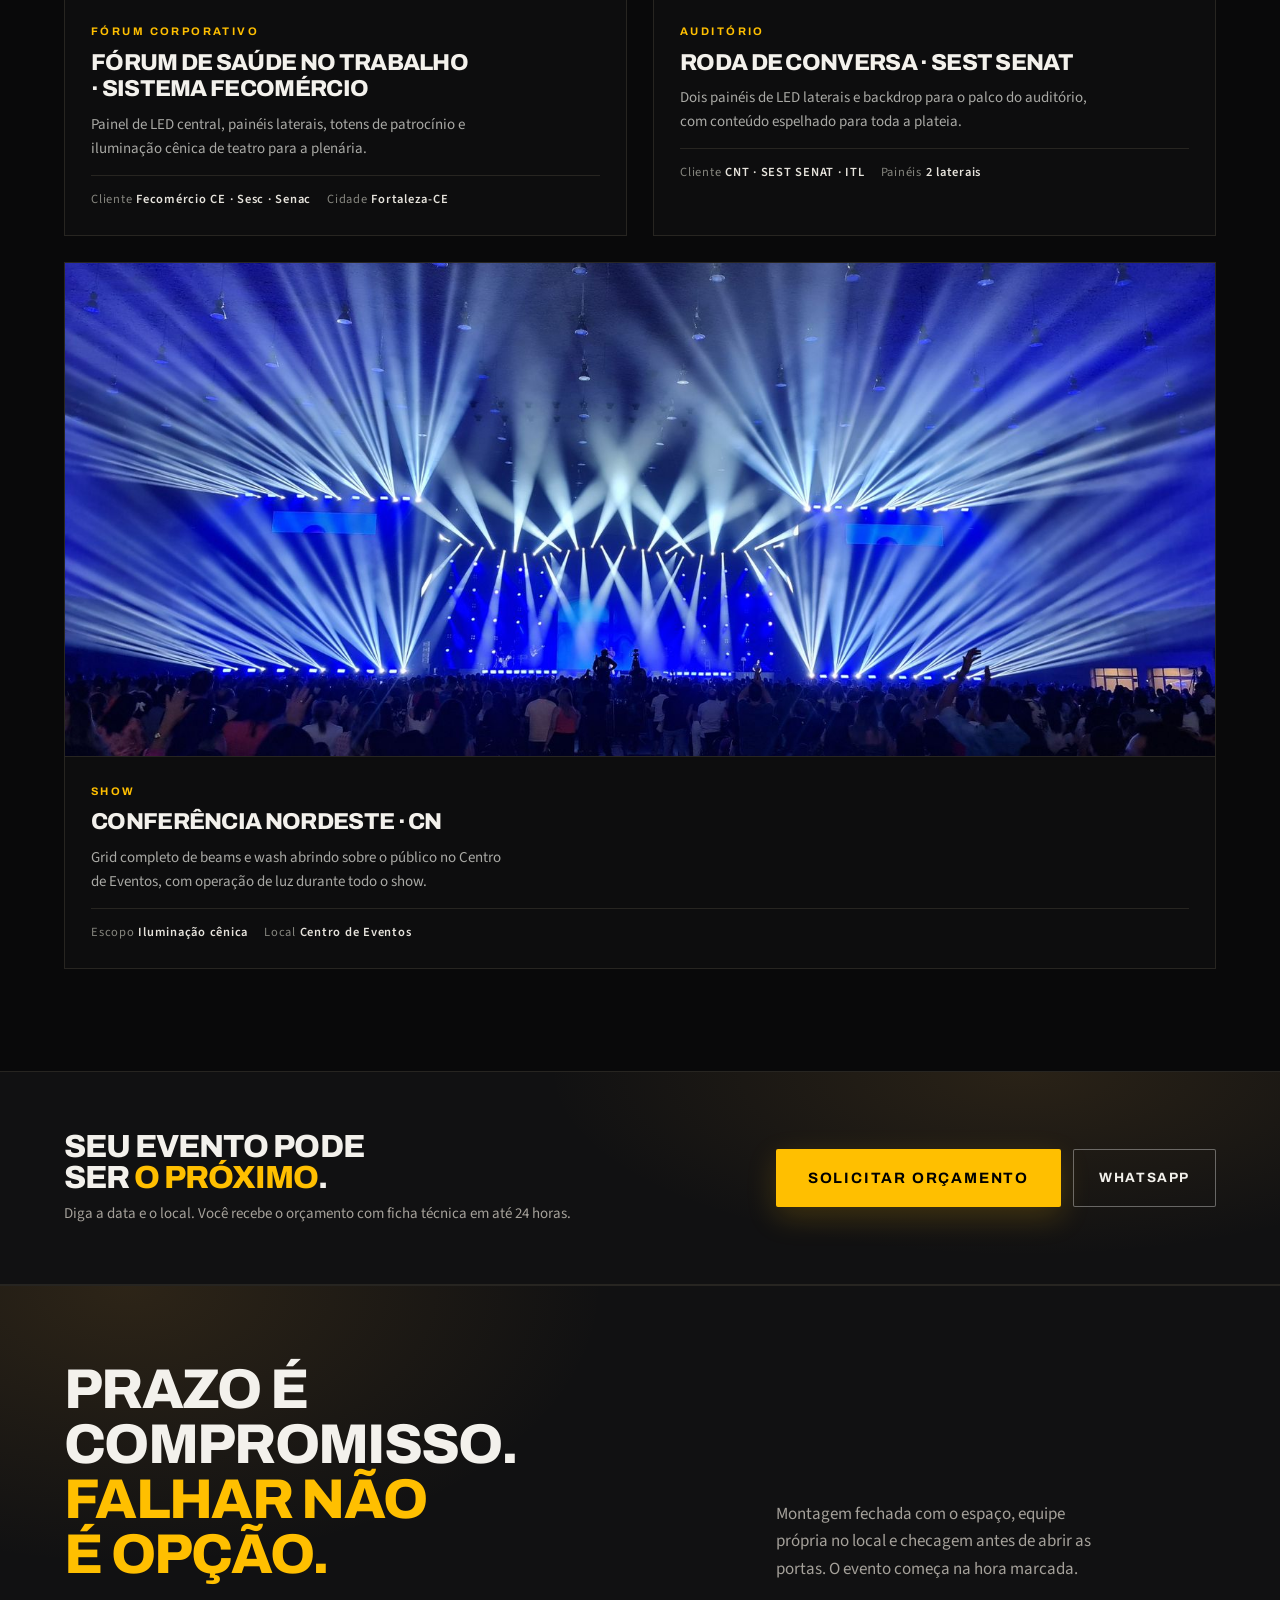
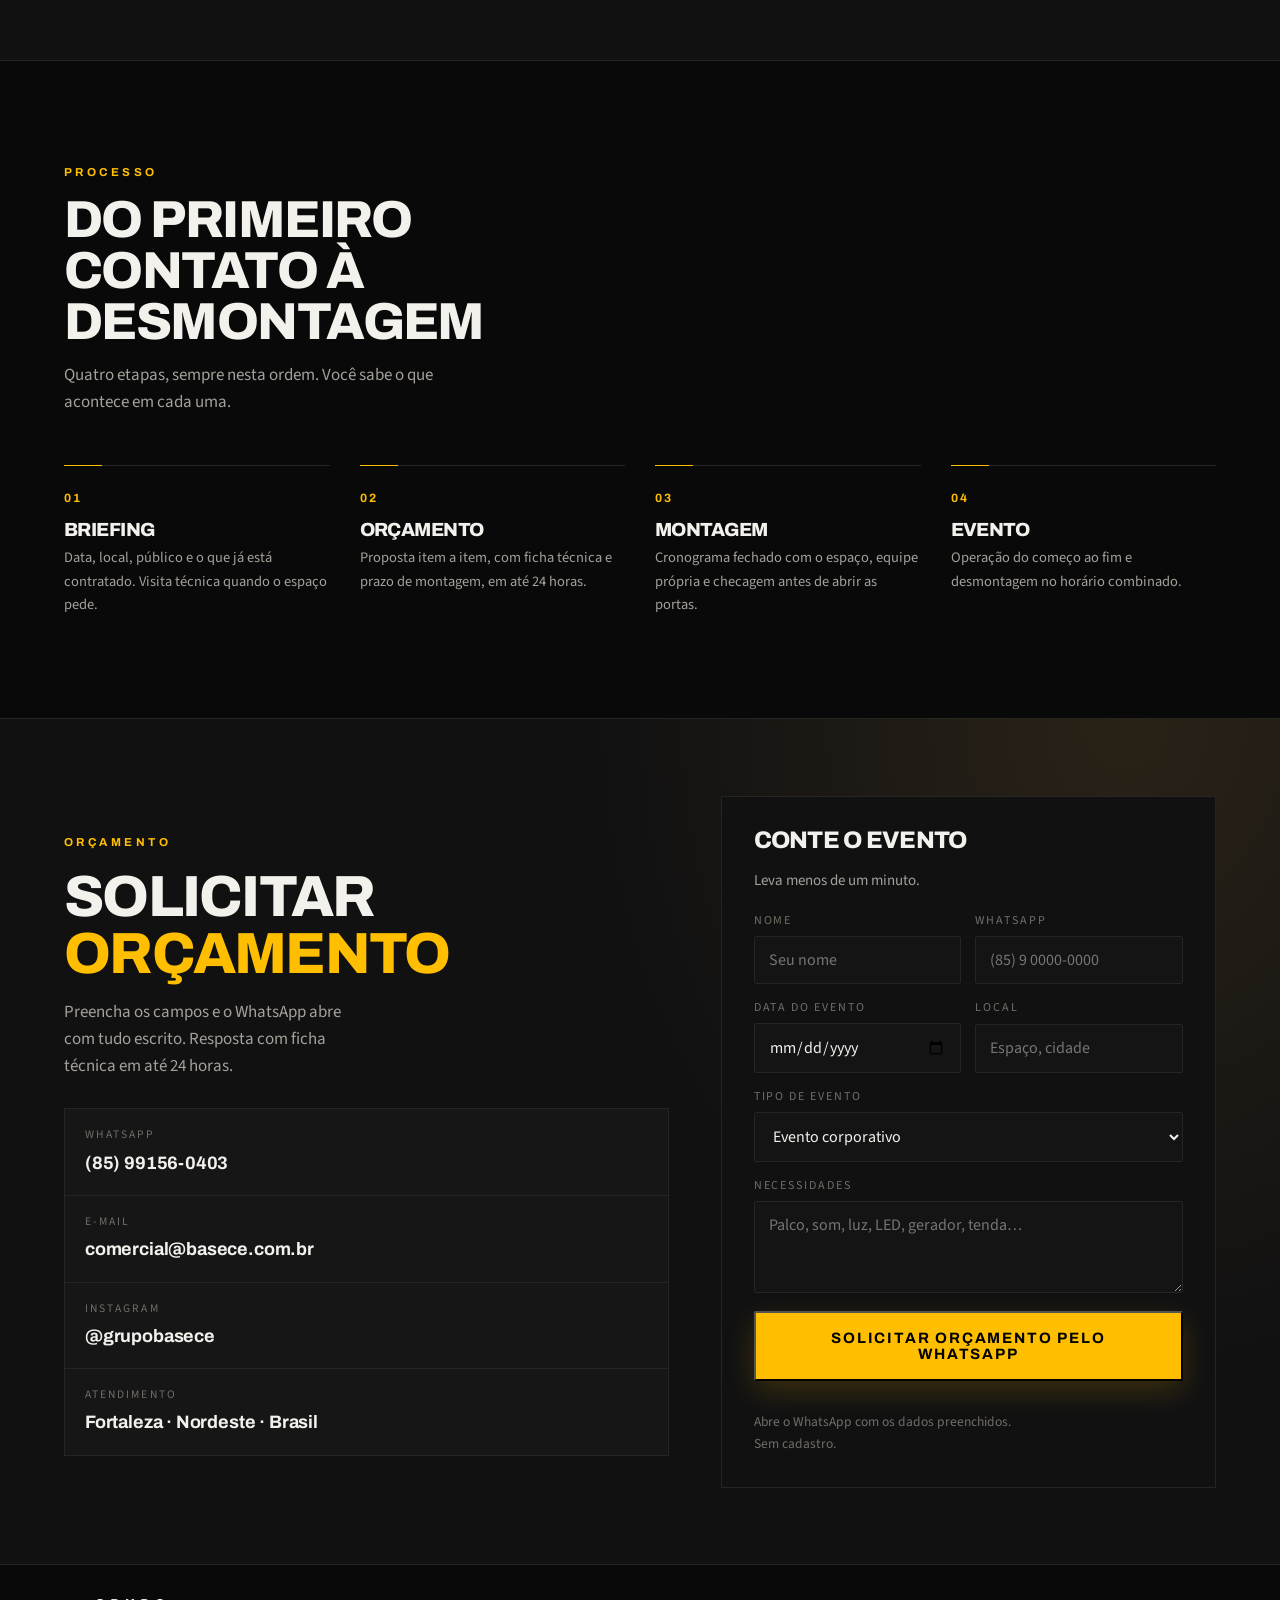
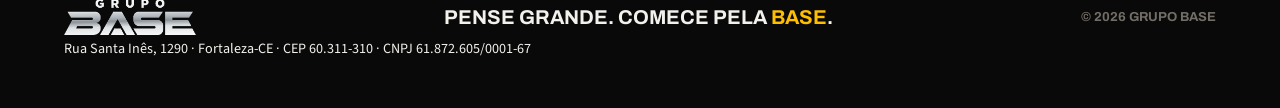
==== commit 0faef671: "Adiciona seção de painel de LED com botão de orçamento Co-Authored-By: Claude Opus 5.5 <noreply@anth" ====
--- a/index.html
+++ b/index.html
@@ -131,6 +131,17 @@
             <ul><li>TVs de 32 a 75 polegadas</li><li>Pedestal, suporte de parede e de mesa</li><li>Entrada HDMI e reprodução por pendrive</li><li>Transmissão ao vivo e apresentações</li><li>Instalação e técnico no local</li><li>Locação por dia, fim de semana ou temporada</li></ul>
             <a class="btn ghost svc-wide-cta" href="https://wa.me/5585991560403?text=Ol%C3%A1%21%20Quero%20um%20or%C3%A7amento%20de%20loca%C3%A7%C3%A3o%20de%20TV." target="_blank" rel="noopener">Orçar TV</a>
           </div>
+        </article>
+        <article class="svc svc--wide" id="led">
+          <div class="svc-wide-txt">
+            <h3>Painel de LED e telão para eventos</h3>
+            <p>Painéis de LED e telões para palco, cenografia e transmissão, montados e operados por equipe própria. Ideal para shows, congressos, formaturas, eventos corporativos e esportivos.</p>
+            <ul><li>Painel de LED para palco e fundo de cena</li><li>Telão para plateia e transmissão ao vivo</li><li>Projeto do painel antes da montagem</li><li>Gerador e estrutura no mesmo orçamento</li><li>Técnico operando durante o evento</li><li>Locação por dia, fim de semana ou temporada</li></ul>
+            <a class="btn ghost svc-wide-cta" href="https://wa.me/5585991560403?text=Ol%C3%A1%21%20Quero%20um%20or%C3%A7amento%20de%20painel%20de%20LED." target="_blank" rel="noopener">Orçar painel de LED</a>
+          </div>
+          <figure class="svc-wide-foto">
+            <img loading="lazy" src="assets/img/portfolio/taca-favelas-tunel-led.jpg" alt="Túnel de LED montado pela Base Eventos na Taça das Favelas Ceará" width="1500" height="1000" onerror="this.closest('.svc--wide').classList.add('sem-foto');this.closest('figure').remove()">
+          </figure>
         </article></div>
   </div></section>
 
